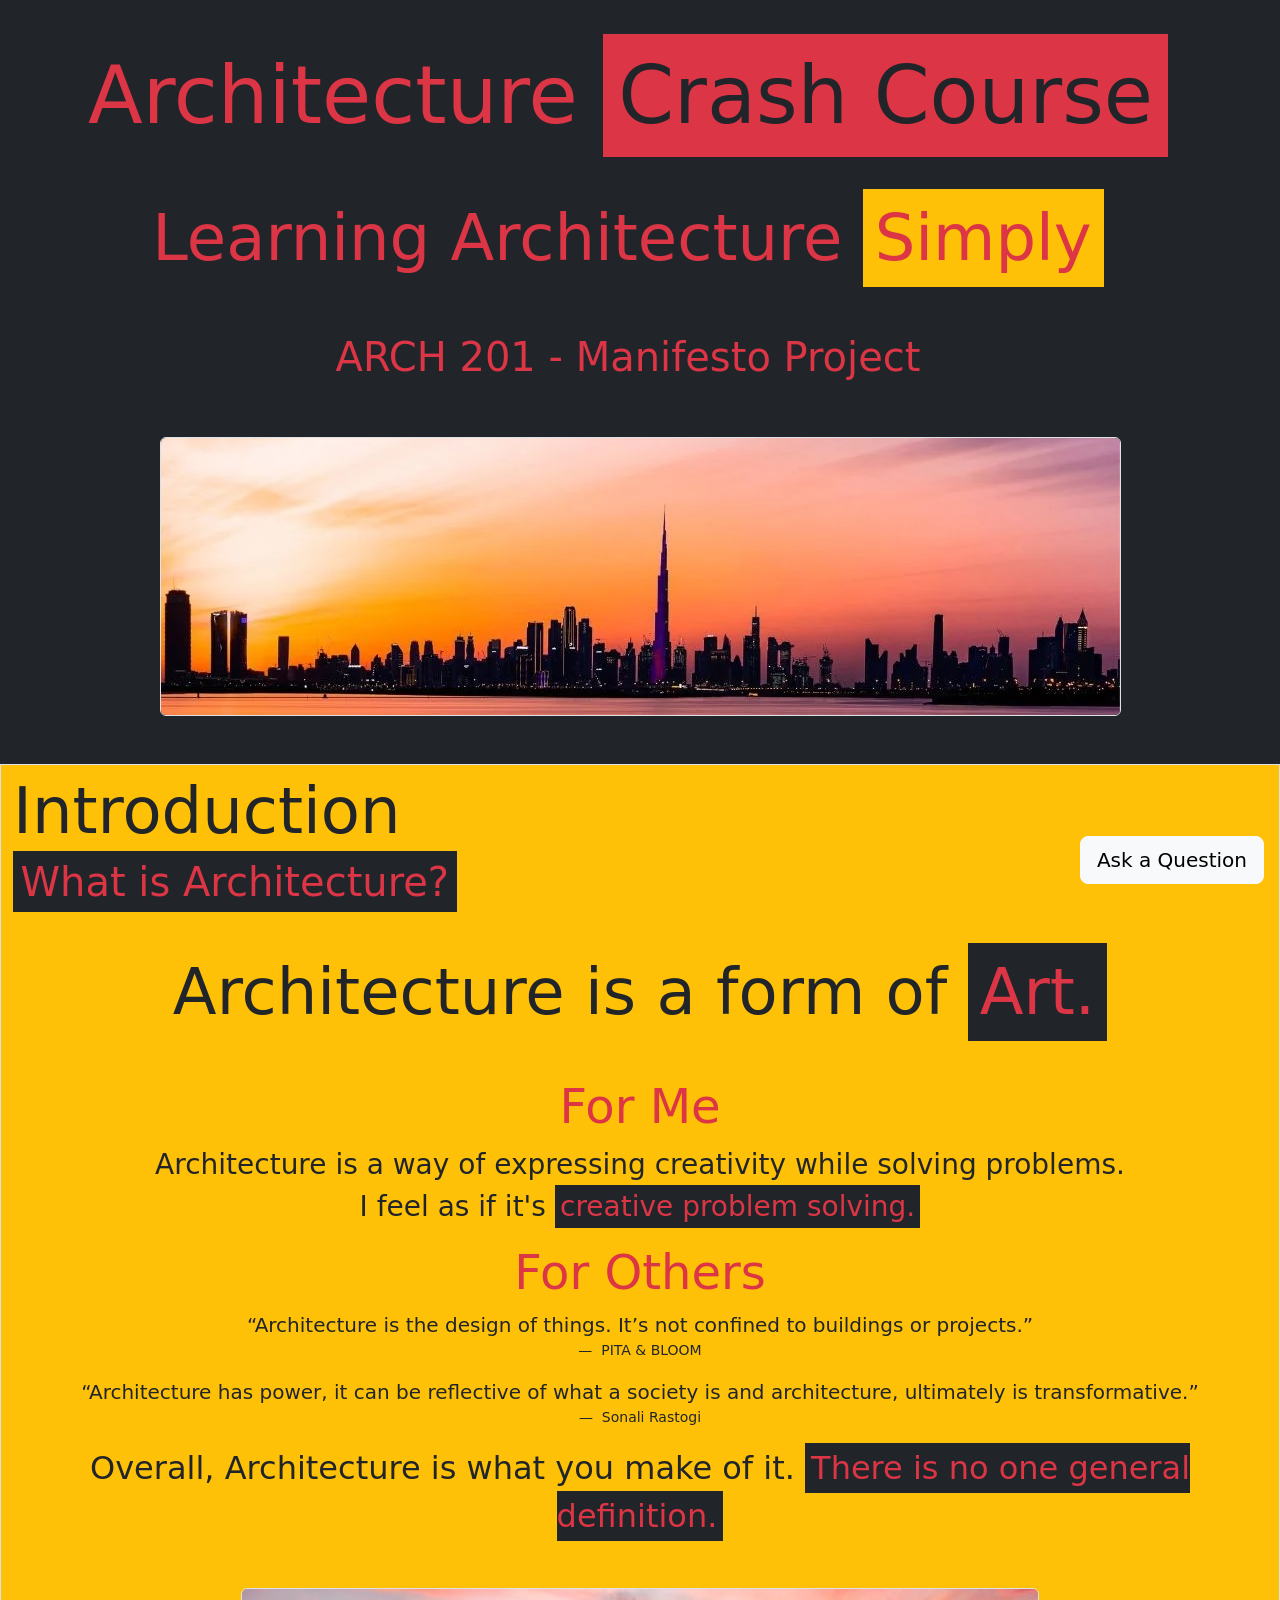
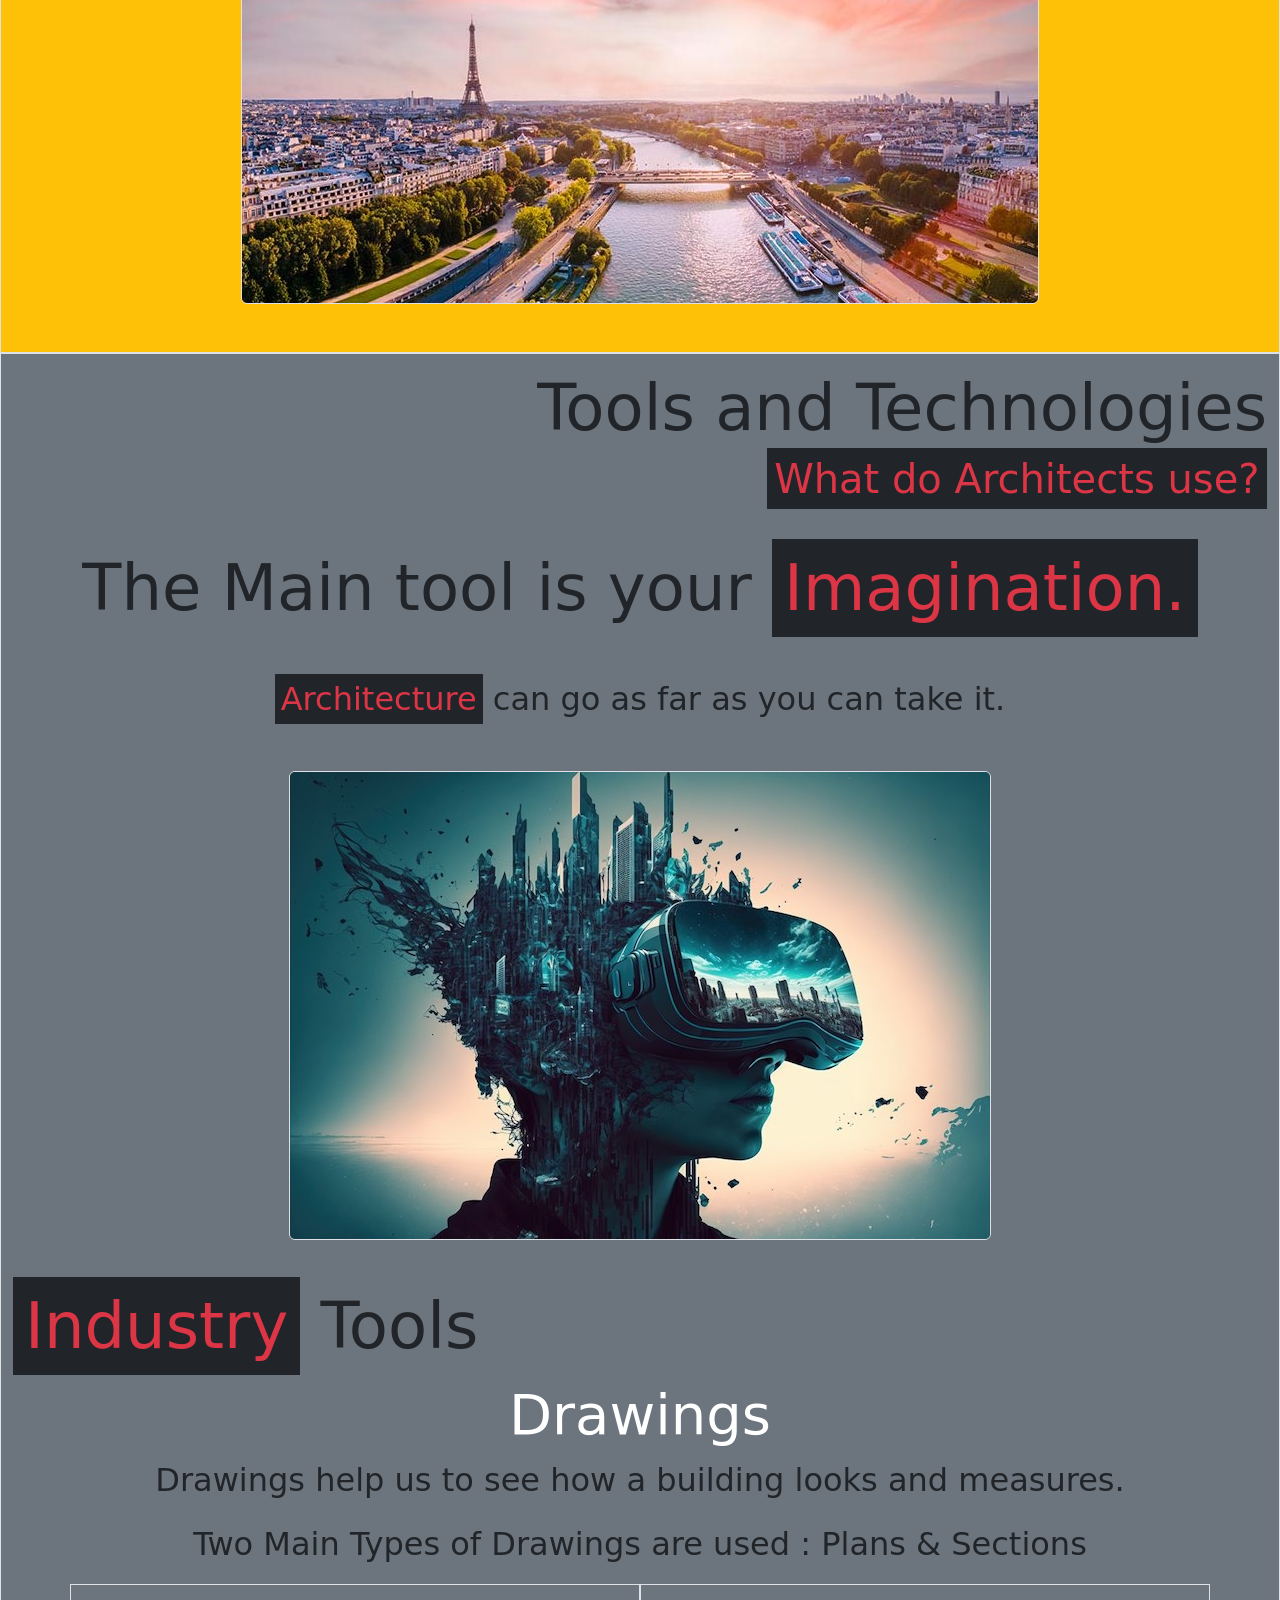
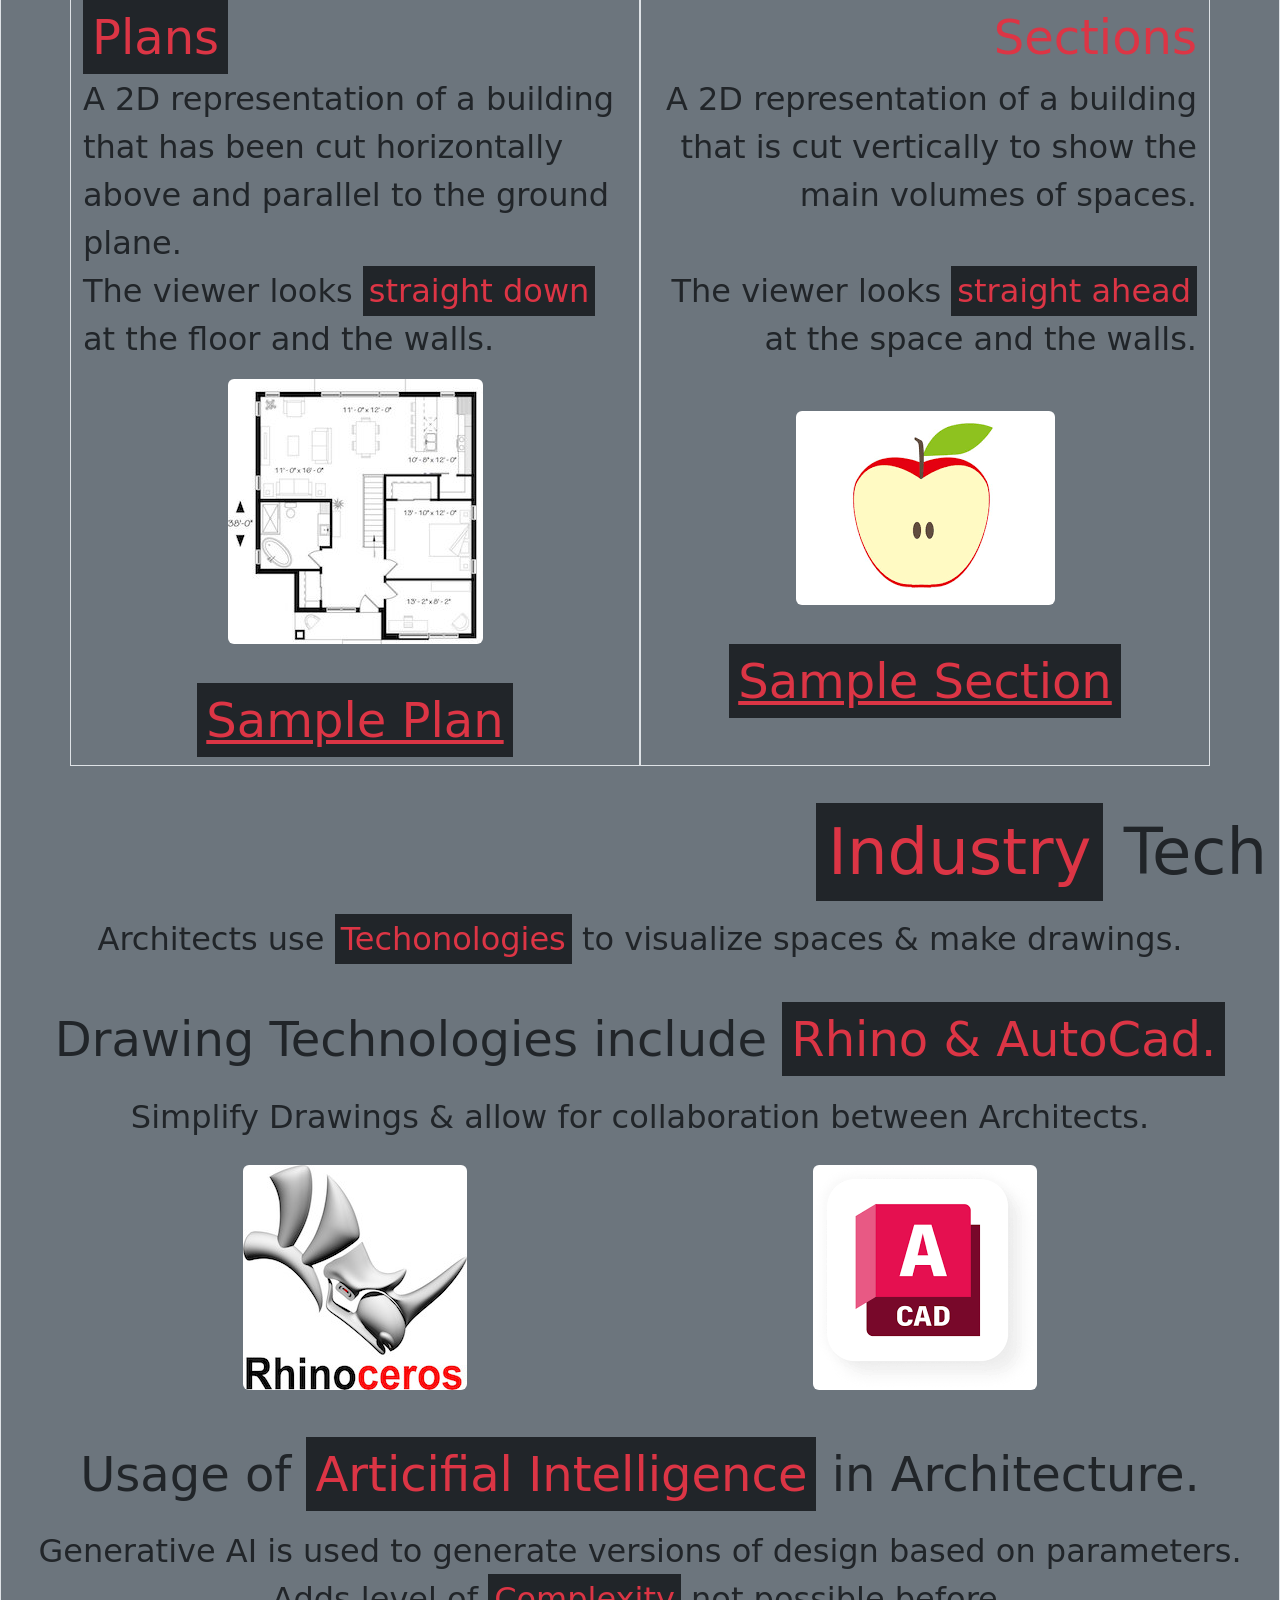
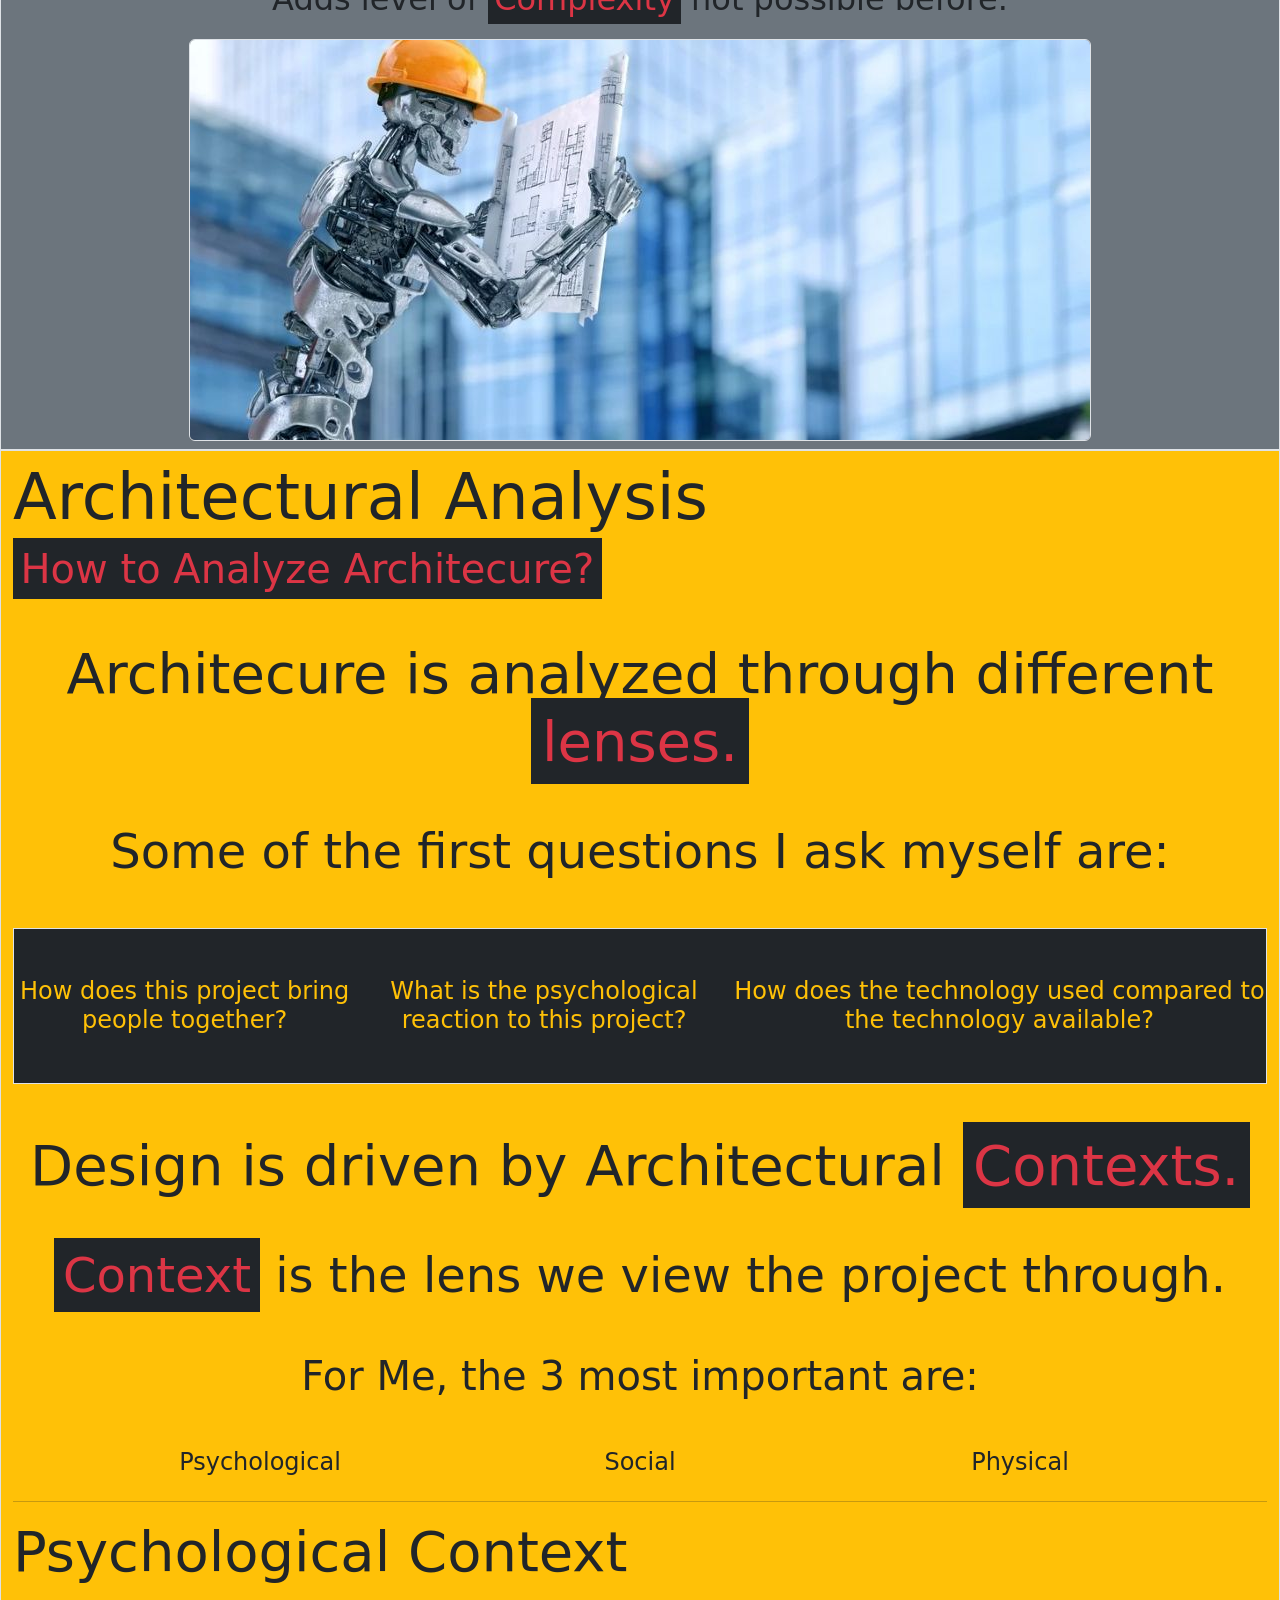
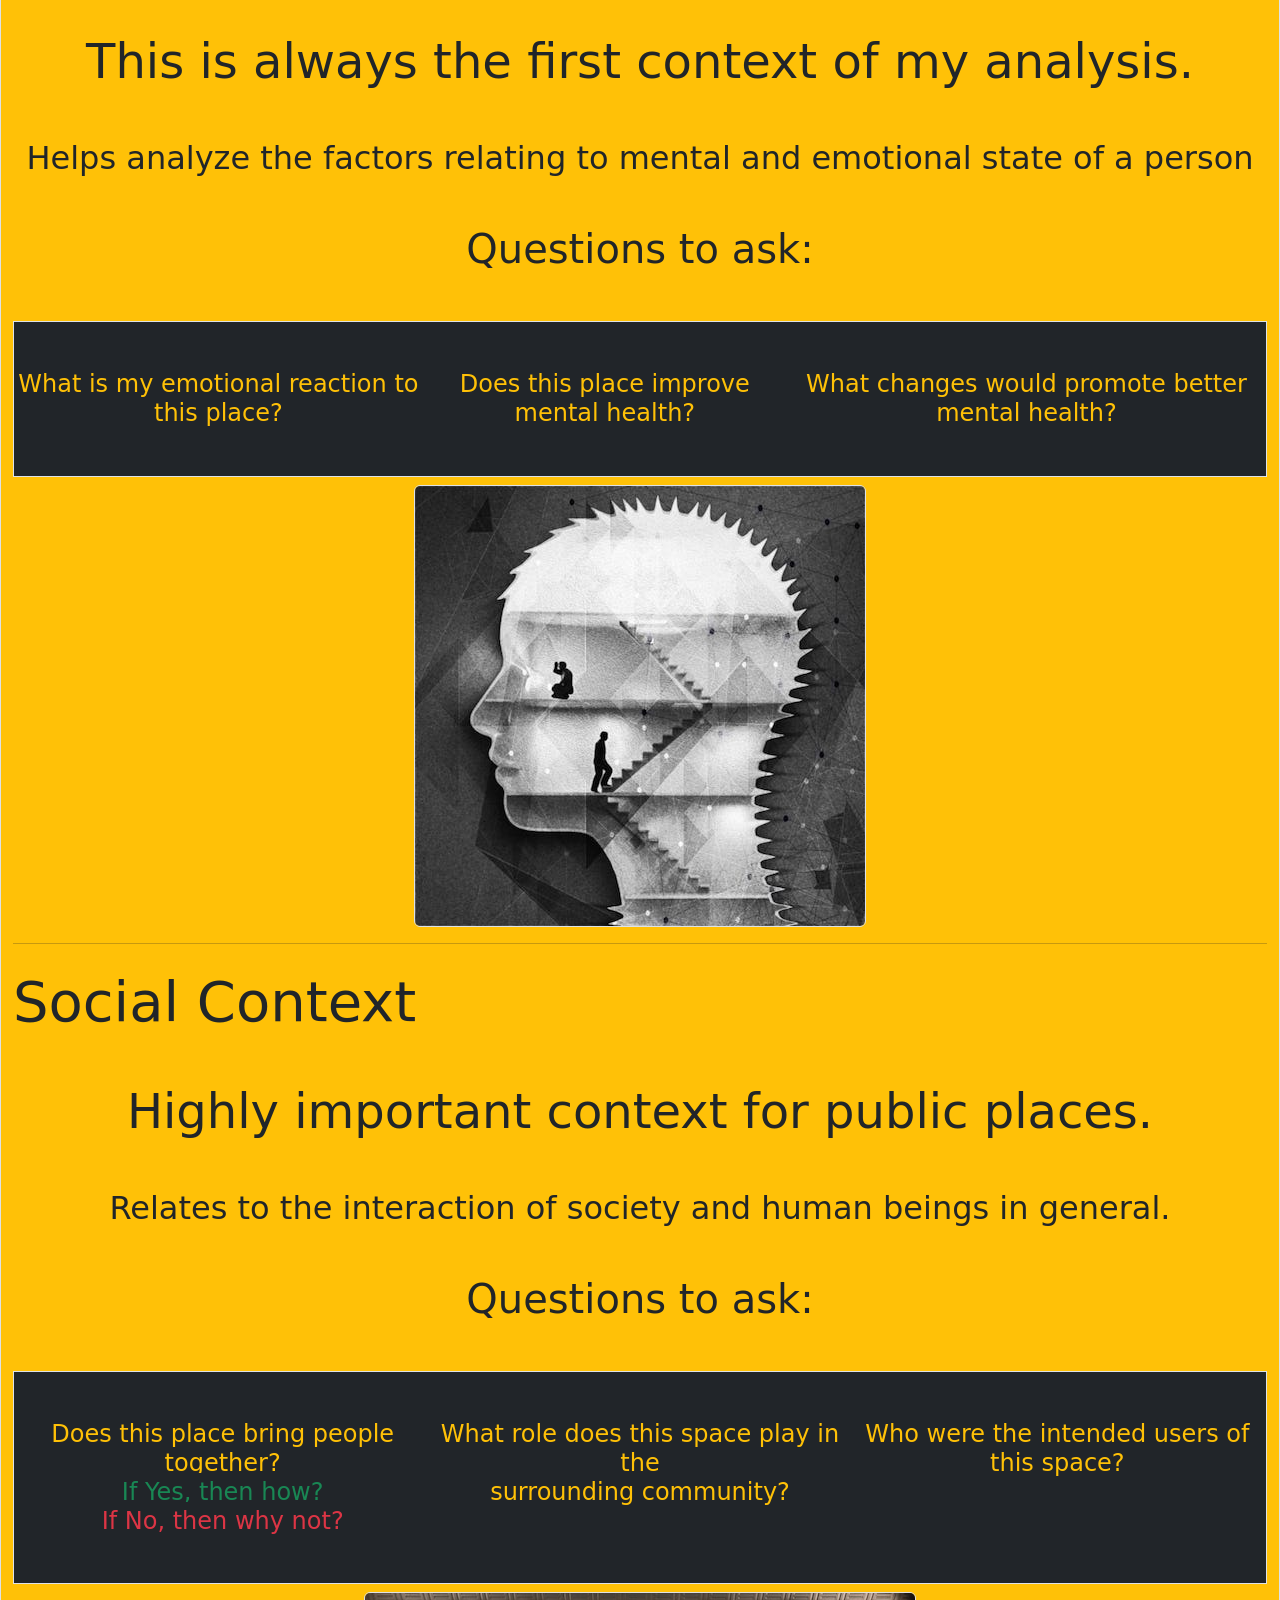
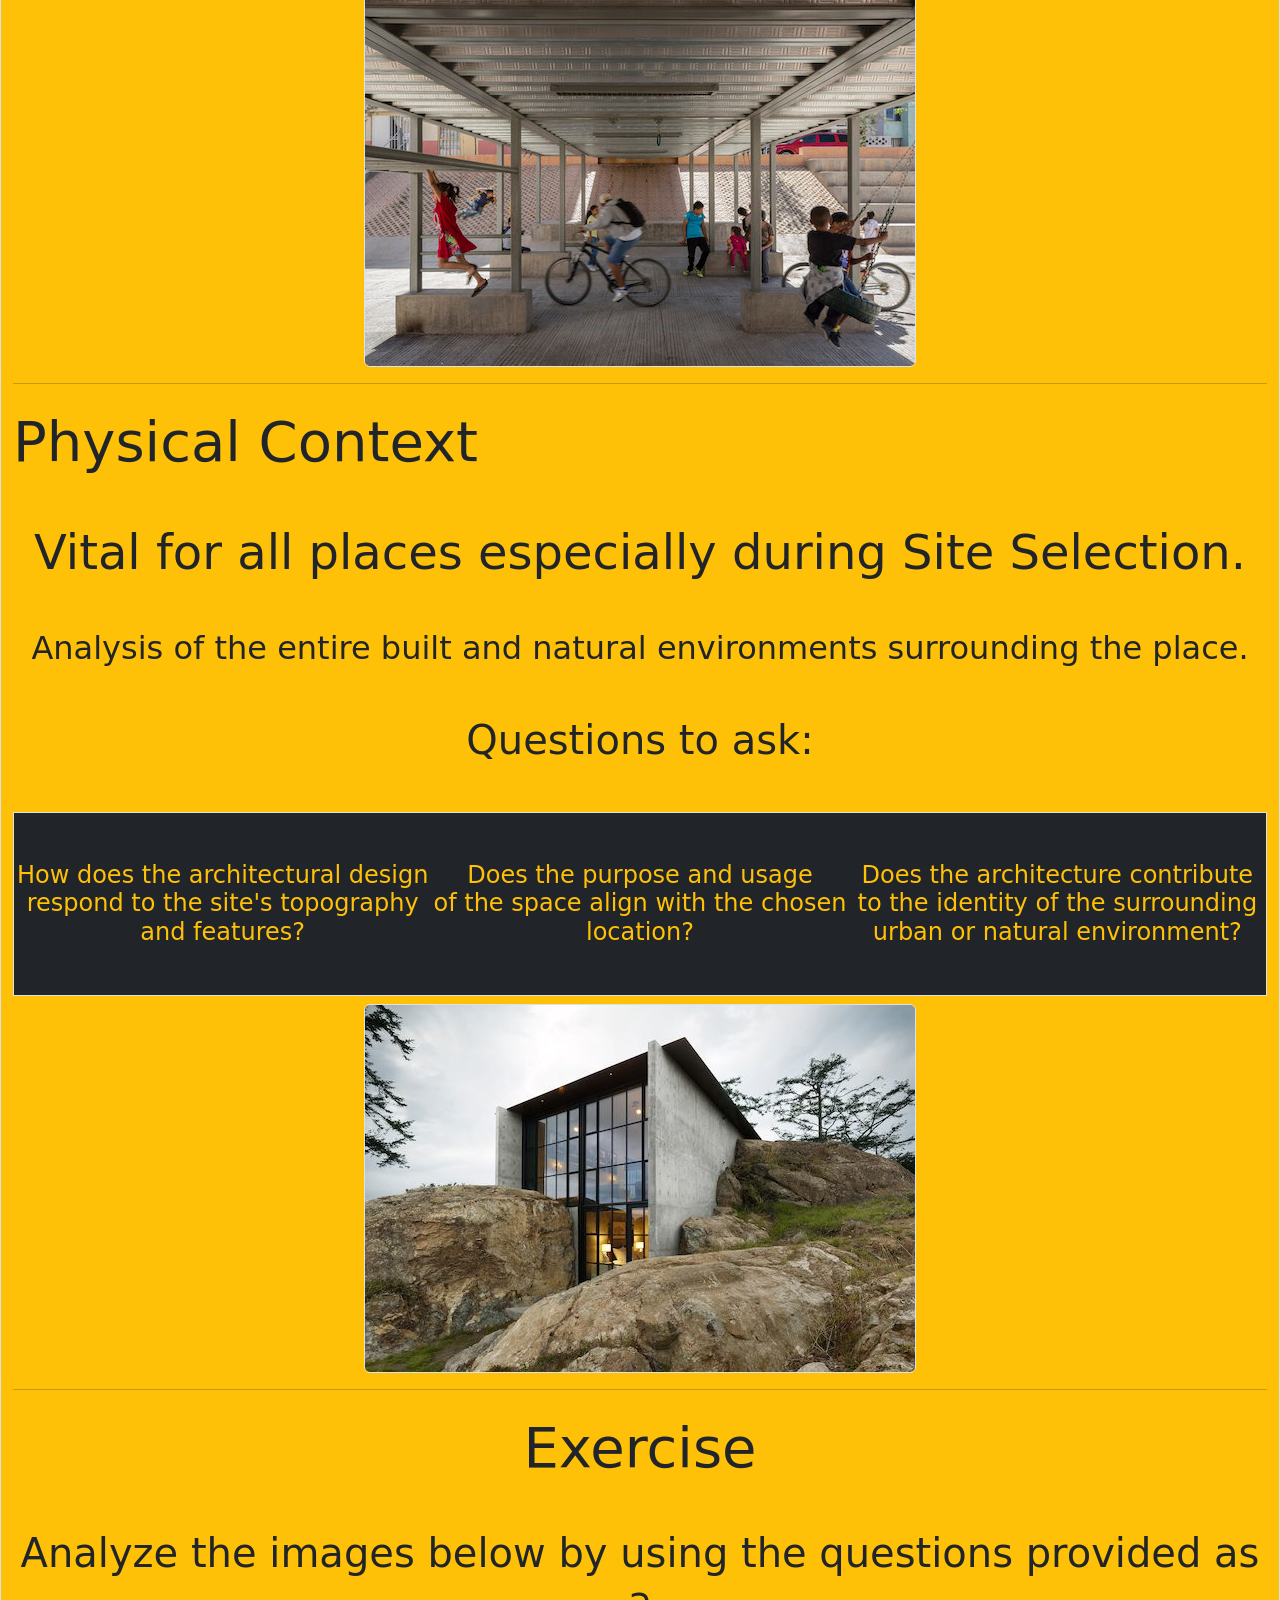
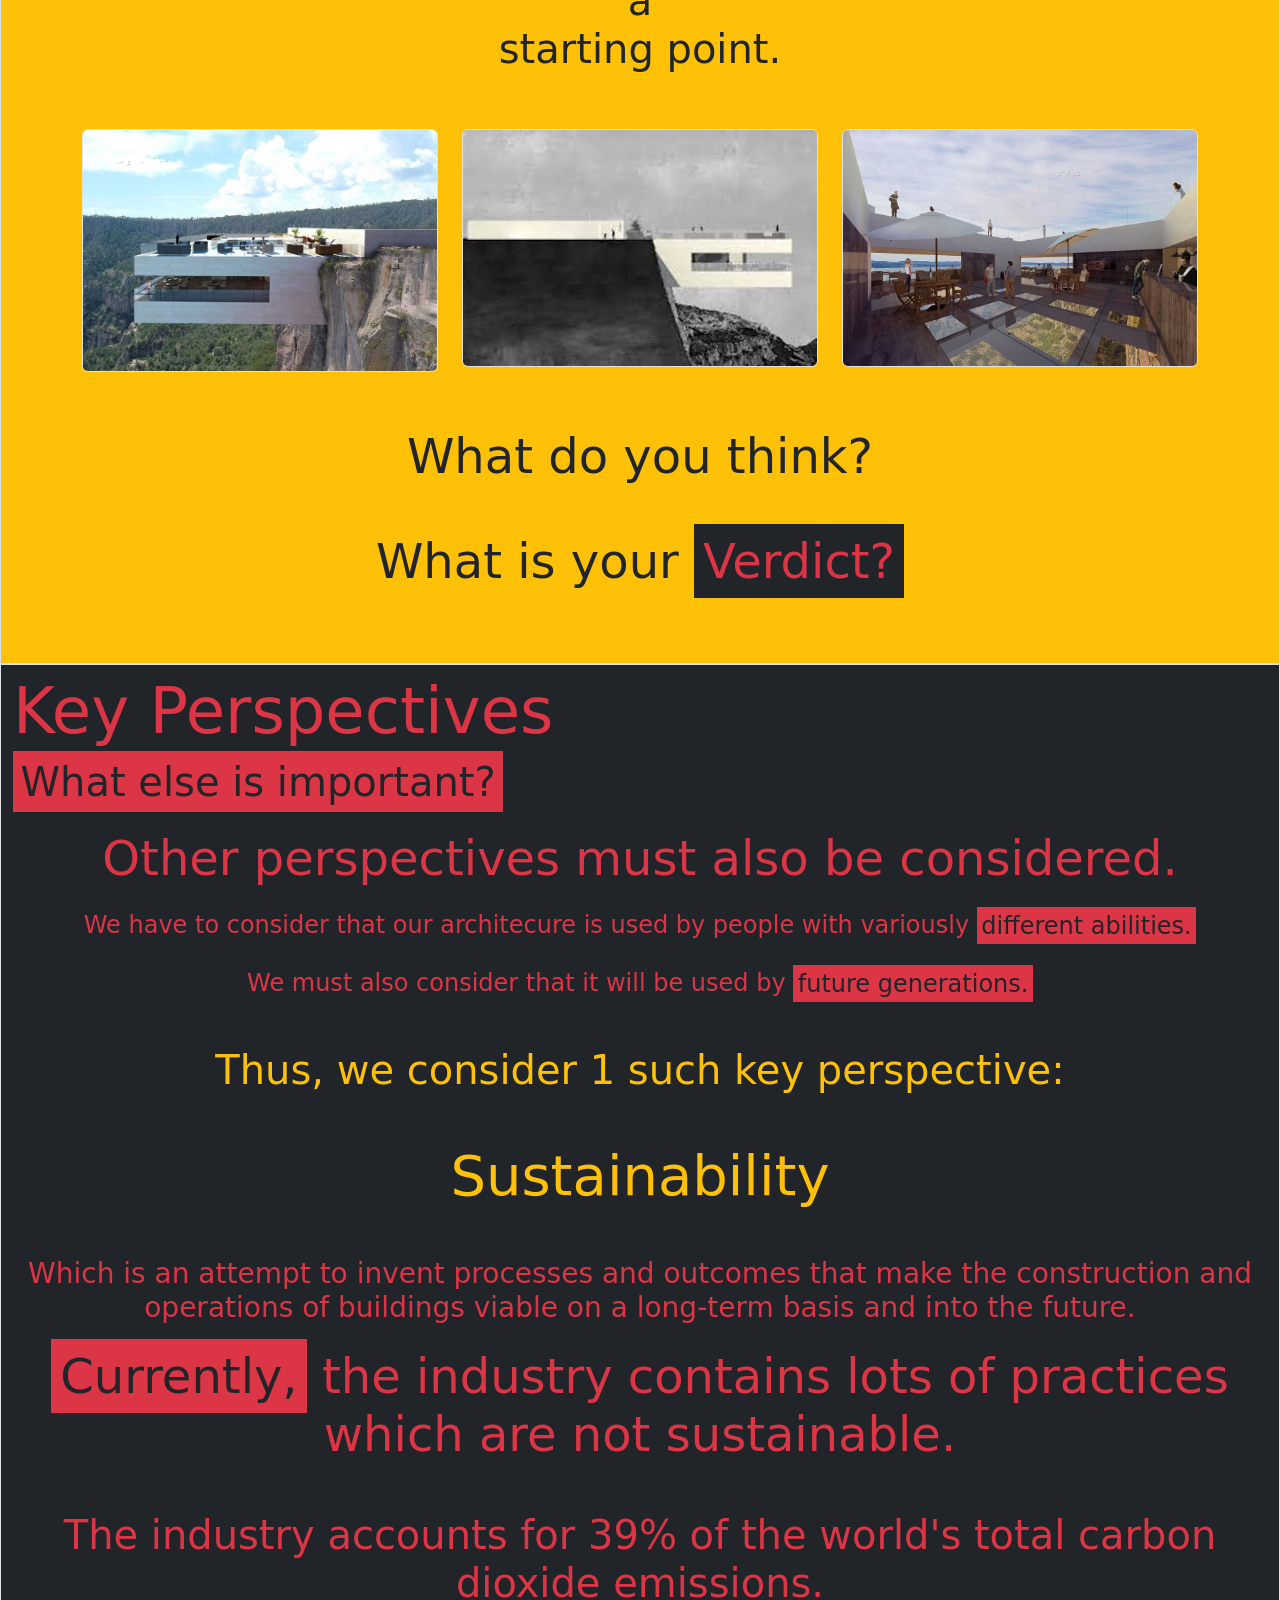
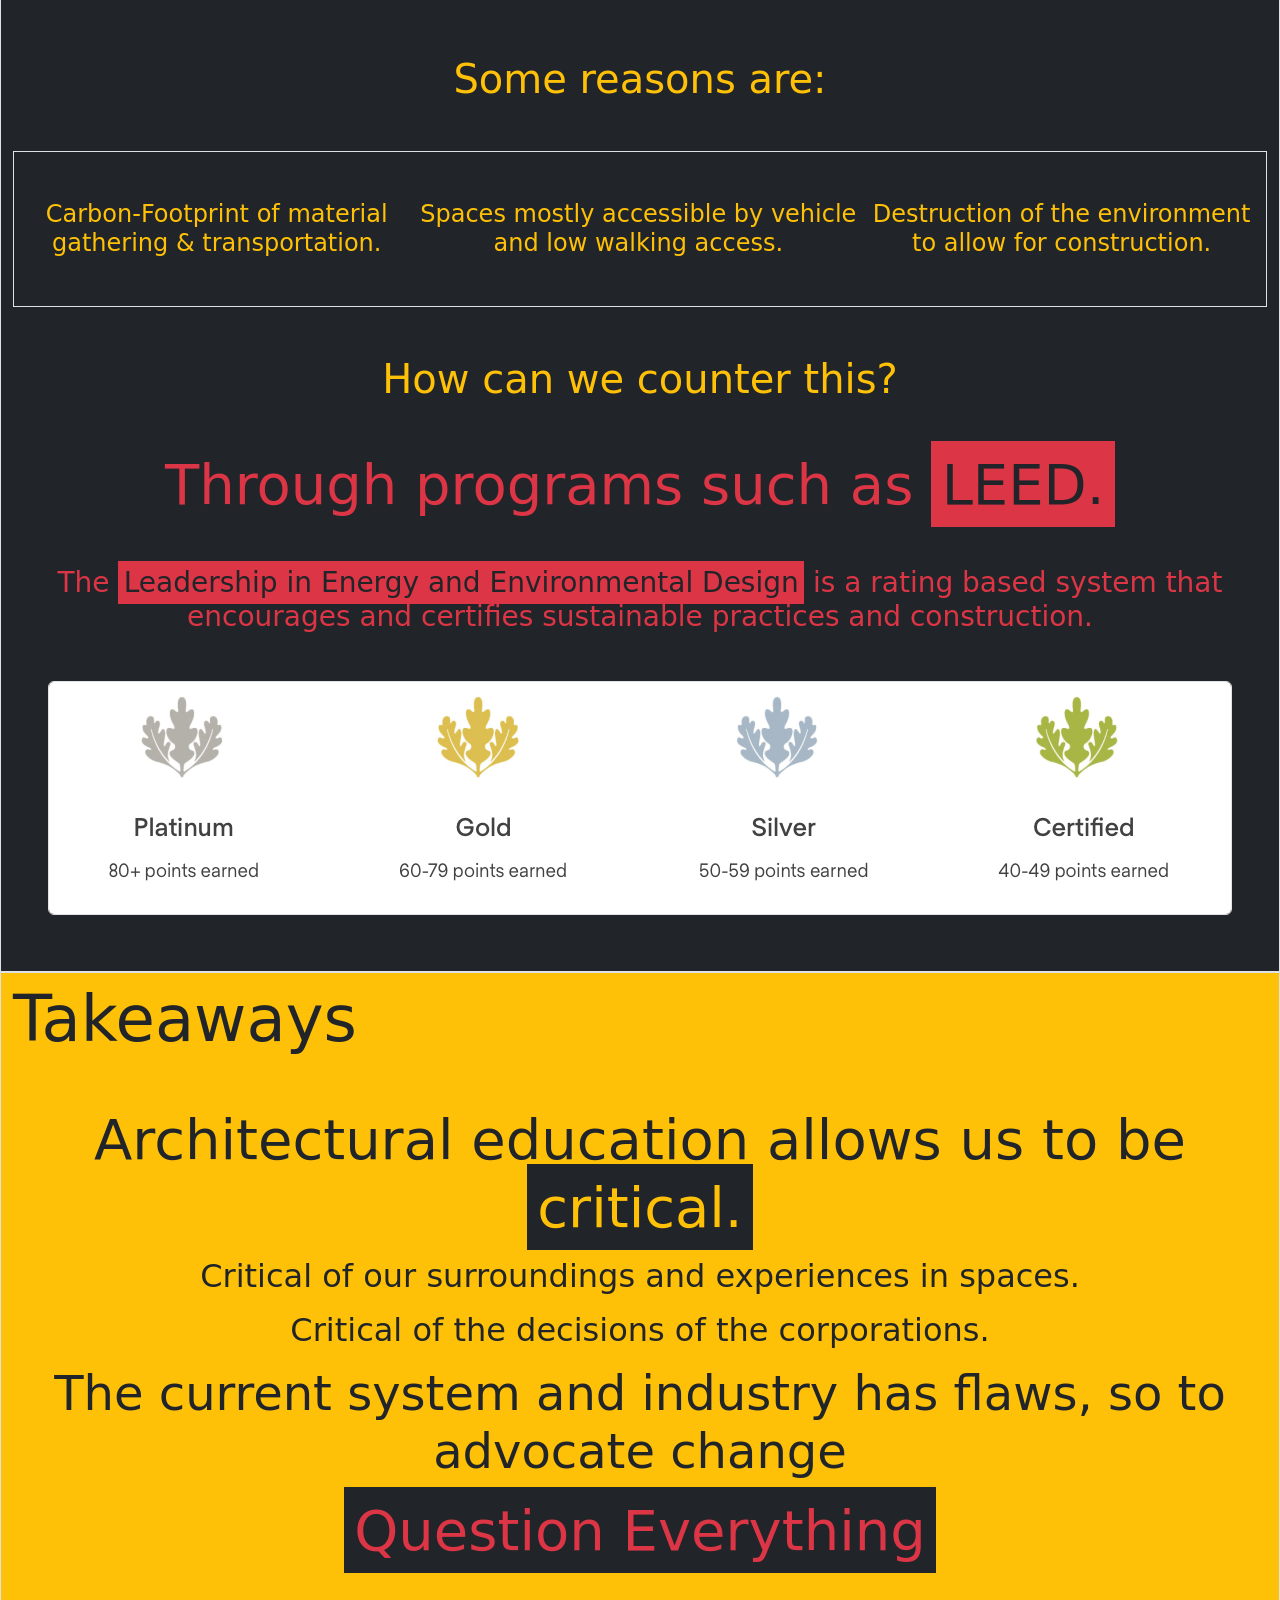
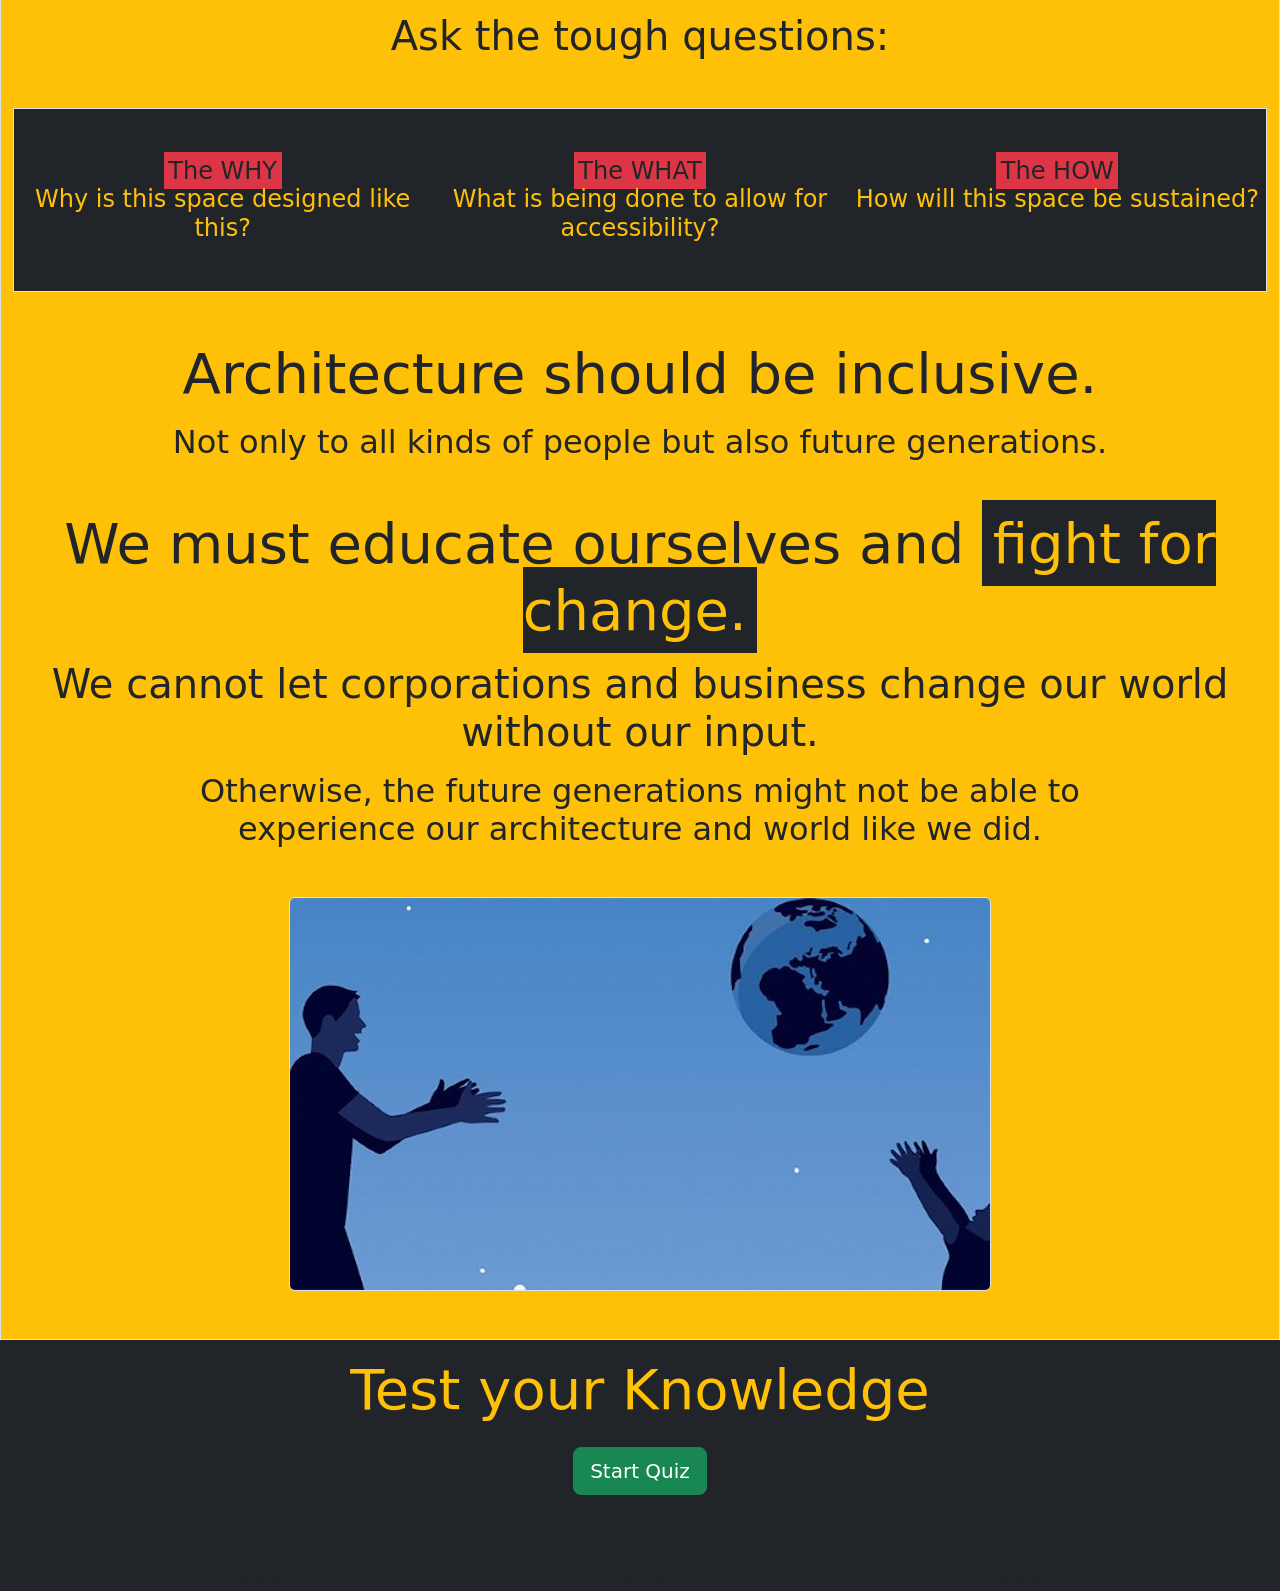
==== index.html @ 41d687d9 "initial commit" ====
<html>
    <head>
        <meta charset="utf-8">
        <link rel="stylesheet" href="style.css">
        <link rel="stylesheet" href="https://cdnjs.cloudflare.com/ajax/libs/font-awesome/4.7.0/css/font-awesome.min.css">
        <link href="https://cdn.jsdelivr.net/npm/bootstrap@5.3.3/dist/css/bootstrap.min.css" rel="stylesheet" integrity="sha384-QWTKZyjpPEjISv5WaRU9OFeRpok6YctnYmDr5pNlyT2bRjXh0JMhjY6hW+ALEwIH" crossorigin="anonymous">
        <meta name="viewport" content="width=device-width, initial-scale=1">
        <title>Home</title>
    </head>
    <body class = "parent bg-dark">
        <button type="button" class="btn btn-light bottom-0 end-0 position-fixed btn-lg me-3 mb-3" data-bs-toggle="modal" data-bs-target="#exampleModal">Ask a Question</button>

            <!-- Modal -->
            <div class="modal fade mt-5" id="exampleModal" tabindex="-1" role="dialog" aria-labelledby="exampleModalLabel" aria-hidden="true">
                <div class="modal-dialog" role="document">
                <div class="modal-content">
                    <div class="modal-header">
                    <h5 class="modal-title" id="exampleModalLabel">Ask A Question</h5>
                    </div>
                    <div class="modal-body"> 
                        <script async src="https://cse.google.com/cse.js?cx=e13498cc30cc74de1">
                        </script>
                        <div class="gcse-search" linkTarget="_blank" enableAutoComplete="true"></div>
                    </div>

                    <div class="modal-footer">
                    <button type="button" class="btn btn-secondary" data-bs-dismiss="modal">Close</button>
                    </div>
                </div>
                </div>
            </div>

            <div class="container-fluid mb-5 row">
                <h1 class="display-1 text-center mt-5 text-danger">Architecture  <mark class="bg-danger text-dark">Crash Course</mark> </h1>
                <h1 class="display-3 text-center mt-5 text-danger">Learning Architecture <mark class="text-danger bg-warning">Simply</mark></h1>
                <h1 class="text-center mt-5 text-danger">ARCH 201 - Manifesto Project</h1>    
            </div>
            <img src="/images/b2.jpg" class="border img-fluid mt-5 mb-5 rounded mx-auto d-block">

            <div class="container-fluid bg-warning border">
                <h1 class="display-3 text-left mt-2 text-dark">Introduction</h1>
                <h1 class="display-6 text-left mt-2 text-white"> <mark class="bg-dark text-danger">What is Architecture?</mark> </h1>
                <h1 class="display-3 text-center mt-5 mb-5 text-dark">Architecture is a form of <mark class="bg-dark text-danger">Art.</mark></h1>
                <h2 class="text-center text-danger display-5">For Me</h2>
                <p class="lead text-center fs-3">Architecture is a way of expressing creativity while solving problems. 
                    <br> I feel as if it's <mark class="bg-dark text-danger">creative problem solving.</mark> </p>
                <h2 class="text-center text-danger display-5">For Others</h2>

                <figure class="text-center">
                    <blockquote class="blockquote">
                      <p>“Architecture is the design of things. It’s not confined to buildings or projects.”</p>
                    </blockquote>
                    <figcaption class="blockquote-footer text-dark">
                        PITA & BLOOM
                    </figcaption>
                </figure>

                <figure class="text-center">
                    <blockquote class="blockquote">
                      <p>“Architecture has power, it can be
                        reflective of what a society is and
                        architecture, ultimately is transformative.”</p>
                    </blockquote>
                    <figcaption class="blockquote-footer text-dark">
                        Sonali Rastogi
                    </figcaption>
                </figure>
                <p class="lead text-center fs-2">Overall, Architecture is what you make of it. <mark class="bg-dark text-danger">There is no one general definition. </mark> </p>
                <img src="/images/b4.jpeg" class="border img-fluid mt-5 mb-5 rounded mx-auto d-block">
            </div>

            <div class="container-fluid bg-secondary border">
                <h1 class="display-3 text-end mt-3 text-dark">Tools and Technologies</h1>
                <h1 class="display-6 text-end mt-2 text-white"> <mark class="bg-dark text-danger">What do Architects use?</mark> </h1>
                <h1 class="display-3 text-center mt-5 mb-5 text-dark">The Main tool is your <mark class="bg-dark text-danger">Imagination.</mark></h1>
                <p class="lead text-center fs-2"> <mark class="bg-dark text-danger">Architecture</mark> can go as far as you can take it. </p>
                <img src="/images/b5.jpeg" class="border img-fluid mt-5 mb-5 rounded mx-auto d-block">

                <h1 class="display-3 text-left mt-2 text-dark"><mark class="bg-dark text-danger">Industry</mark> Tools</h1>
                <h1 class="display-4 text-center mt-3 text-white">Drawings</h1>
                <p class="lead text-center fs-2">Drawings help us to see how a building looks and measures.</p>
                <p class="lead text-center fs-2">Two Main Types of Drawings are used : Plans & Sections</p>
                <div class="container">
                    <div class="row">
                      <div class="col border">
                        <h1 class="display-5 text-left mt-4 text-warning"><mark class="bg-dark text-danger" >Plans</mark></h1>
                        <p class="lead text-left fs-2">A 2D representation of a building that has been cut horizontally
                            above and parallel to the ground plane.
                            <br>
                            The viewer looks
                            <mark class="bg-dark text-danger"> straight down</mark>
                            at the floor and the walls.
                             </p>
                             <img src="/images/a2.jpeg" class="img-fluid mt-3 mb-5 rounded mx-auto d-block">

                             <p class="lead text-center fs-2">  
                                <a href="/images/plan.png" class="link-danger display-5 text-center"> <mark class="bg-dark text-danger">Sample Plan</mark> </a>                     
                            </p>
                    </div>
                      <div class="col border">
                        <h1 class="display-5 text-end mt-4 text-danger">Sections</h1>
                        
                    <p class="lead text-end fs-2">A 2D representation of a building that is cut
                        vertically to show the main volumes of spaces.
                        <br>
                        <br>
                        The viewer looks
                        <mark class="bg-dark text-danger">straight ahead</mark>
                        at the space and the walls.
                        
                    </p>
                    <img src="/images/a1.png" class="img-fluid mt-5 mb-5 rounded mx-auto d-block">
                    <p class="lead text-center fs-2 mt-5">  
                        <a href="/images/section.png" class="link-danger display-5 text-center"> <mark class="bg-dark text-danger">Sample Section</mark> </a>                     
                    </p>
                      </div>
                    </div>
                  </div>
    
                  <h1 class="display-3 text-end mt-5 text-dark"><mark class="bg-dark text-danger">Industry</mark> Tech</h1>
                  <p class="lead text-center mt-4 fs-2">Architects use <mark class="bg-dark text-danger">Techonologies</mark> to visualize spaces & make drawings.</p>

                  <h1 class="display-5 text-center mt-5 text-dark"> Drawing Technologies include <mark class="bg-dark text-danger">Rhino & AutoCad.</mark></h1>
                  <p class="lead text-center mt-4 fs-2">Simplify Drawings & allow for collaboration between Architects.</p>

                  <div class="container text-center">
                    <div class="row">
                      <div class="col">
                        <a href="https://www.rhino3d.com"> <img src="/images/r1.jpeg" class="img-fluid mt-2 mb-2 rounded mx-auto d-block">                        </a>

                      </div>
                      <div class="col">
                        <a href="https://web.autocad.com/login"> <img src="/images/r2.png" class="img-fluid mt-2 mb-2 rounded mx-auto d-block">                        </a>
                    </div>
                    </div>
                  </div>

                  <h1 class="display-5 text-center mt-5 text-dark"> Usage of <mark class="bg-dark text-danger">Articifial Intelligence</mark> in Architecture.</h1>
                  <p class="lead text-center mt-4 fs-2">Generative AI is used to generate versions of design based on parameters. 
                    <br> Adds level of <mark class="bg-dark text-danger">Complexity</mark> not possible before.</p>
                    <img src="/images/ai1.jpeg" class="border img-fluid mt-2 mb-2 rounded mx-auto d-block">
            </div>

            <div class="container-fluid bg-warning border">
                <h1 class="display-3 text-left mt-2 text-dark">Architectural Analysis</h1>
                <h1 class="display-6 text-left mt-2 text-white"> <mark class="bg-dark text-danger">How to Analyze Architecure?</mark> </h1>
                <h1 class="display-4 text-center mt-5 mb-5 text-dark">Architecure is analyzed through different <mark class="bg-dark text-danger">lenses.</mark></h1>
                <h1 class="display-5 text-center mt-5 mb-5 text-dark">Some of the first questions I ask myself are: </h1>
                <div class="d-flex justify-content-center bg-dark border">
                    <h4 class="text-center mt-5 mb-5 text-warning">How does this project bring people together? </h4>
                    <h4 class="text-center mt-5 mb-5 text-warning">What is the psychological reaction to this project? </h4>
                    <h4 class="text-center mt-5 mb-5 text-warning">How does the technology used compared to the technology available? </h4>
                </div>
                <h1 class="display-4 text-center mt-5 mb-5 text-dark">Design is driven by Architectural <mark class="bg-dark text-danger">Contexts.</mark></h1>
                <h1 class="display-5 text-center mt-5 mb-5 text-dark"><mark class="bg-dark text-danger">Context</mark> is the lens we view the project through.</h1>
                <h1 class="display-6 text-center mt-5 mb-5 text-dark">For Me, the 3 most important are:</h1>

                <div class="container text-center">
                    <div class="row">
                      <div class="col">
                        <h4 class="text-center text-warning text-dark">Psychological</h4>
                      </div>
                      <div class="col">
                        <h4 class="text-center text-warning text-dark">Social</h4>
                      </div>
                      <div class="col">
                        <h4 class="text-center text-warning text-dark">Physical</h4>
                      </div>
                    </div>
                </div>

                <hr class="h-10">

                <h1 class="display-4 text-left mt-3 text-dark">Psychological Context</h1>
                <h1 class="display-5 text-center mt-5 mb-5 text-dark">This is always the first context of my analysis.</h1>
                <h2 class="text-center mt-5 mb-5 text-dark">Helps analyze the factors relating to mental and emotional state of a person </h2>
                
                <h4 class="display-6 text-center mt-5 mb-5 text-dark">Questions to ask: </h4>
                <div class="d-flex justify-content-center bg-dark border">
                    <h4 class="text-center mt-5 mb-5 text-warning">What is my emotional reaction to this place?</h4>
                    <h4 class="text-center mt-5 mb-5 text-warning">Does this place improve mental health? </h4>
                    <h4 class="text-center mt-5 mb-5 text-warning">What changes would promote better mental health?</h4>
                </div>
                <img src="/images/p1.jpeg" class="border img-fluid mt-2 mb-2 rounded mx-auto d-block">

                <hr class="h-10">

                <h1 class="display-4 text-start mt-4 text-dark">Social Context</h1>
                <h1 class="display-5 text-center mt-5 mb-5 text-dark">Highly important context for public places.</h1>
                <h2 class="text-center mt-5 mb-5 text-dark">Relates to the interaction of society and human beings in general. </h2>
                
                <h4 class="display-6 text-center mt-5 mb-5 text-dark">Questions to ask: </h4>
                <div class="d-flex justify-content-center bg-dark border">
                    <h4 class="text-center mt-5 mb-5 col text-warning">Does this place bring people together? <br> <mark class="text-success bg-dark">If Yes, then how?</mark>
                        <br> <mark class="text-danger bg-dark">If No, then why not?</mark>
                    </h4>
                    <h4 class="text-center mt-5 mb-5 col text-warning">What role does this space play in the <br> surrounding community?</h4>
                    <h4 class="text-center mt-5 mb-5 col text-warning">Who were the intended users of this space?
                    </h4>
                </div>
                <img src="/images/s1.jpeg" class="border img-fluid mt-2 mb-2 rounded mx-auto d-block">

                <hr class="h-10">

                <h1 class="display-4 text-start mt-4 text-dark">Physical Context</h1>
                <h1 class="display-5 text-center mt-5 mb-5 text-dark">Vital for all places especially during Site Selection.</h1>
                <h2 class="text-center mt-5 mb-5 text-dark">Analysis of the entire built and natural environments surrounding the place. </h2>
                
                <h4 class="display-6 text-center mt-5 mb-5 text-dark">Questions to ask: </h4>
                <div class="d-flex justify-content-center bg-dark border">
                    <h4 class="text-center mt-5 mb-5 col text-warning">How does the architectural design respond to the site's topography and features?
                    </h4>
                    <h4 class="text-center mt-5 mb-5 col text-warning">Does the purpose and usage  <br> of the space align with the chosen location?</h4>
                    <h4 class="text-center mt-5 mb-5 col text-warning">Does the architecture contribute to the identity of the surrounding urban or natural environment?
                    </h4>
                </div>
                <img src="/images/p2.jpeg" class="border img-fluid mt-2 mb-2 rounded mx-auto d-block">

                <hr class="h-10">
                <h1 class="display-4 text-center mt-4 text-dark">Exercise</h1>
                <h1 class="display-6 text-center mt-5 mb-5 text-dark">Analyze the images below by using the questions provided as a <br> starting point. </h1>
                <div class="container text-center">
                    <div class="row">
                      <div class="col">
                        <a href="/images/ex1.jpeg"> <img src="/images/ex1.jpeg" class="border img-fluid mt-2 mb-2 rounded mx-auto d-block"></a>
                    </div>
                      <div class="col">
                        <a href="/images/ex2.jpeg"> <img src="/images/ex2.jpeg" class="border img-fluid mt-2 mb-2 rounded mx-auto d-block"></a>
                      </div>
                      <div class="col">
                        <a href="/images/ex3.jpeg"> <img src="/images/ex3.jpeg" class="border img-fluid mt-2 mb-2 rounded mx-auto d-block"></a>
                      </div>
                    </div>
                  </div>
                  <h1 class="display-5 text-center mt-5 mb-5 text-dark">What do you think?</h1>
                <h1 class="display-5 text-center mt-5 mb-5 text-dark">What is your <mark class="bg-dark text-danger">Verdict?</mark></h1>
                <div>  <br></div>
            </div>            
            <div class="container-fluid bg-dark border">
                <h1 class="display-3 text-left mt-2 text-danger">Key Perspectives</h1>
                <h1 class="display-6 text-left mt-2 text-white"> <mark class="bg-danger text-dark">What else is important?</mark> </h1>

                <h1 class="display-5 text-center mt-4 text-danger">Other perspectives must also be considered.</h1>
                <h4 class="mt-4 text-danger text-center">We have to consider that our architecure is used by people with variously <mark class="bg-danger text-dark mt-5">different abilities.</mark><br> <br> We must also consider that it will be used by <mark class="bg-danger text-dark mt-5">future generations.</mark></h4>

                <h1 class="display-6 text-center mt-5 mb-5 text-warning">Thus, we consider 1 such key perspective: </h1>
                <h1 class="display-4 text-center mt-5 mb-5 text-warning">Sustainability</h1>

                <h3 class="text-center mt-4 text-danger">Which is an attempt to invent processes and outcomes that make the construction and
                    operations of buildings viable on a long-term basis and into the
                    future.</h3>

                <h1 class="display-5 mt-4 text-start text-center text-danger"> <mark class="bg-danger text-dark">Currently,</mark> the industry contains 
                    lots of practices which are not sustainable.</h1>
            
                <h4 class="display-6 text-center mt-5 mb-5 text-danger">The industry accounts for 39% of the world's total carbon dioxide emissions.</h4>
                <h4 class="display-6 text-center mt-5 mb-5 text-warning">Some reasons are:</h4>

                <div class="d-flex justify-content-center bg-dark border">
                    <h4 class="text-center mt-5 mb-5 text-warning"> Carbon-Footprint of material gathering & transportation. </h4>
                    <h4 class="text-center mt-5 mb-5 text-warning"> Spaces mostly accessible by vehicle and low walking access.</h4>
                    <h4 class="text-center mt-5 mb-5 text-warning">Destruction of the environment to allow for construction.</h4>
                </div>

                <h4 class="display-6 text-center mt-5 mb-5 text-warning">How can we counter this?</h4>
                <h4 class="display-4 text-center mt-5 mb-5 text-danger">Through programs such as <mark class="bg-danger text-dark">LEED.</mark></h4>
                <h3 class="text-center mt-5 mb-5 text-danger">The <mark class="bg-danger text-dark">Leadership in Energy and
                    Environmental Design</mark> is a rating based system that encourages and certifies sustainable practices and construction.</h3>

                    <a href="https://www.cagbc.org/our-work/certification/leed/"> <img src="/images/l1.png" class="border img-fluid mt-2 mb-2 rounded mx-auto d-block"></a>
                  <br>
                  <br>
            </div>

            <div class="container-fluid bg-warning border ">
                <h1 class="display-3 text-left mt-2 text-dark">Takeaways</h1>

                <h1 class="display-4 text-center mt-5 mb-3 text-dark">Architectural education allows us to be <mark class="bg-dark text-warning">critical.</mark></h1>
                <h2 class="text-center mt-3 mb-3 text-dark">Critical of our surroundings and experiences in spaces.</h2>
                <h2 class="text-center mt-3 mb-3 text-dark">Critical of the decisions of the corporations.</h2>

                <h1 class="display-5 text-center mt-3 mb-3 text-dark">The current system and industry has flaws, so to advocate change </h1>
                <h1 class="display-4 text-center mt-3 mb-3 text-dark"> <mark class="bg-dark text-danger">Question Everything</mark></h1>

                <h4 class="display-6 text-center mt-5 mb-5 text-dark">Ask the tough questions: </h4>
                <div class="d-flex justify-content-center bg-dark border">
                    <h4 class="text-center mt-5 mb-5 text-warning col"> <mark class="bg-danger">The WHY</mark> <br> Why is this space designed like this?</h4>
                    <h4 class="text-center mt-5 mb-5 text-warning col"> <mark class="bg-danger">The WHAT</mark> <br> What is being done to allow for accessibility? </h4>
                    <h4 class="text-center mt-5 mb-5 text-warning col"> <mark class="bg-danger">The HOW</mark> <br> How will this space be sustained?</h4>
                </div>

                <h1 class="display-4 text-center mt-5 mb-3 text-dark"> Architecture should be inclusive.</h1>
                <h2 class="text-center mt-3 mb-3 text-dark">Not only to all kinds of people but also future generations.</h2>

                <h1 class="display-4 text-center mt-5 mb-3 text-dark"> We must educate ourselves and <mark class="bg-dark text-warning">fight for change.</mark> </h1>
                <h1 class="display-6 text-center mt-3 mb-3 text-dark"> We cannot let corporations and business change our world without our input. </h1>
                <h2 class="text-center mt-3 mb-5 text-dark">Otherwise, the future generations might not be able to <br> experience our architecture and world like we did.</h2>

                <img src="/images/f2.jpeg" class="border img-fluid mt-2 mb-5 rounded mx-auto d-block">
              </div>


              <div class="container-fluid bg-dark text-center">
                <h1 class="display-4 text-left mt-3 text-warning"> Test your Knowledge</h1>
                <button type="button" class="btn btn-success btn-lg mt-3" data-bs-toggle="modal" data-bs-target="#exampleModal1">Start Quiz</button>
                <br>
                <br>
                <br>
                <br>
                            <!-- Modal -->
                  <div class="modal fade mt-5" id="exampleModal1" tabindex="-1" role="dialog" aria-labelledby="exampleModalLabel" aria-hidden="true">
                    <div class="modal-dialog" role="document">
                    <div class="modal-content">
                        <div class="modal-header">
                        <h5 class="modal-title" id="exampleModalLabel">Knowledge Quiz</h5>
                        </div>
                        <div class="modal-body"> 
                            <div class="d-flex justify-content-center mt-5">
                              <div class="bg-dark text-warning border fluid">
                                  <div id="q1">
                                      <p class="lead mt-2 text-center ms-5 me-5" id="q1">Question 1. <br> What is emphasized as essential in architectural education?</p>
                                      <div class="form-check ms-5">
                                          <input class="form-check-input" onclick="radioPressed('q1_r1')" type="radio" name="q1" id="q1_r1" value="r1">
                                          <label class="form-check-label" for="q1_r1">
                                              Memorization of historical styles
                                          </label>
                                      </div>
                                      <div class="form-check ms-5">
                                          <input class="form-check-input" onclick="radioPressed('q1_r2')" type="radio" name="q1" id="q1_r2" value="r2">
                                          <label class="form-check-label" for="q1_r2">
                                              Critical thinking and analysis
                                          </label>
                                      </div>
                                      <div class="form-check ms-5">
                                          <input class="form-check-input" onclick="radioPressed('q1_r3')" type="radio" name="q1" id="q1_r3" value="r3">
                                          <label class="form-check-label" for="q1_r3">
                                              Mastery of drafting software
                                          </label>
                                      </div>
                                      <div class="form-check ms-5 mb-5">
                                          <input class="form-check-input" onclick="radioPressed('q1_r4')" type="radio" name="q1" id="q1_r4" value="r4">
                                          <label class="form-check-label" for="q1_r4">
                                              Focus on engineering principles
                                          </label>
                                      </div>
                                  </div>
                                  <div class="d-none" id="q2">
                                    <p class="lead mt-2 text-center ms-5 me-5" id="q2">Question 2. <br> What are the two main types of drawings used in architecture?</p>
                                    <div class="form-check ms-5">
                                        <input class="form-check-input" onclick="radioPressed('q2_r1')" type="radio" name="q2" id="q2_r1" value="r1">
                                        <label class="form-check-label" for="q2_r1">
                                            Plans & Elevations
                                        </label>
                                    </div>
                                    <div class="form-check ms-5">
                                        <input class="form-check-input" onclick="radioPressed('q2_r2')" type="radio" name="q2" id="q2_r2" value="r2">
                                        <label class="form-check-label" for="q2_r2">
                                            Plans & Sections
                                        </label>
                                    </div>
                                    <div class="form-check ms-5">
                                        <input class="form-check-input" onclick="radioPressed('q2_r3')" type="radio" name="q2" id="q2_r3" value="r3">
                                        <label class="form-check-label" for="q2_r3">
                                            Plans & Sketches
                                        </label>
                                    </div>
                                    <div class="form-check ms-5 mb-5">
                                        <input class="form-check-input" onclick="radioPressed('q2_r4')" type="radio" name="q2" id="q2_r4" value="r4">
                                        <label class="form-check-label" for="q2_r4">
                                            Plans & Schematics
                                        </label>
                                    </div>
                                </div>
                                <div id="q3" class="d-none">
                                  <p class="lead mt-2 text-center ms-5 me-5" id="q3">Question 3. <br> According to the "Introduction" section, what is architecture considered?</p>
                                  <div class="form-check ms-5">
                                      <input class="form-check-input" onclick="radioPressed('q3_r1')" type="radio" name="q3" id="q3_r1" value="r1">
                                      <label class="form-check-label" for="q3_r1">
                                          A form of engineering
                                      </label>
                                  </div>
                                  <div class="form-check ms-5">
                                      <input class="form-check-input" onclick="radioPressed('q3_r2')" type="radio" name="q3" id="q3_r2" value="r2">
                                      <label class="form-check-label" for="q3_r2">
                                          A form of social expression
                                      </label>
                                  </div>
                                  <div class="form-check ms-5">
                                      <input class="form-check-input" onclick="radioPressed('q3_r3')" type="radio" name="q3" id="q3_r3" value="r3">
                                      <label class="form-check-label" for="q3_r3">
                                          A form of art and creative problem-solving
                                      </label>
                                  </div>
                                  <div class="form-check ms-5 mb-5">
                                      <input class="form-check-input" onclick="radioPressed('q3_r4')" type="radio" name="q3" id="q3_r4" value="r4">
                                      <label class="form-check-label" for="q3_r4">
                                          A form of environmental study
                                      </label>
                                  </div>
                              </div>
                            
                                <div class="d-none" id="q4">
                                  <p class="lead mt-2 text-center ms-5 me-5" id="q4">Question 4. <br> What rating-based system encourages sustainable practices in construction?</p>
                                  <div class="form-check ms-5">
                                      <input class="form-check-input" onclick="radioPressed('q4_r1')" type="radio" name="q4" id="q4_r1" value="r1">
                                      <label class="form-check-label" for="q4_r1">
                                          LEED
                                      </label>
                                  </div>
                                  <div class="form-check ms-5">
                                      <input class="form-check-input" onclick="radioPressed('q4_r2')" type="radio" name="q4" id="q4_r2" value="r2">
                                      <label class="form-check-label" for="q4_r2">
                                          BREEAM
                                      </label>
                                  </div>
                                  <div class="form-check ms-5">
                                      <input class="form-check-input" onclick="radioPressed('q4_r3')" type="radio" name="q4" id="q4_r3" value="r3">
                                      <label class="form-check-label" for="q4_r3">
                                          Green Star
                                      </label>
                                  </div>
                                  <div class="form-check ms-5 mb-5">
                                      <input class="form-check-input" onclick="radioPressed('q4_r4')" type="radio" name="q4" id="q4_r4" value="r4">
                                      <label class="form-check-label" for="q4_r4">
                                          Energy Star
                                      </label>
                                  </div>
                              </div>
                              <div id="q5" class="d-none">
                                <p class="lead mt-2 text-center ms-5 me-5" id="q5">Question 5. <br> What is the primary focus of psychological context in architectural analysis?</p>
                                <div class="form-check ms-5">
                                    <input class="form-check-input" onclick="radioPressed('q5_r1')" type="radio" name="q5" id="q5_r1" value="r1">
                                    <label class="form-check-label" for="q5_r1">
                                        Interaction with the environment
                                    </label>
                                </div>
                                <div class="form-check ms-5">
                                    <input class="form-check-input" onclick="radioPressed('q5_r2')" type="radio" name="q5" id="q5_r2" value="r2">
                                    <label class="form-check-label" for="q5_r2">
                                        Emotional and mental aspects
                                    </label>
                                </div>
                                <div class="form-check ms-5">
                                    <input class="form-check-input" onclick="radioPressed('q5_r3')" type="radio" name="q5" id="q5_r3" value="r3">
                                    <label class="form-check-label" for="q5_r3">
                                        Cultural significance
                                    </label>
                                </div>
                                <div class="form-check ms-5 mb-5">
                                    <input class="form-check-input" onclick="radioPressed('q5_r4')" type="radio" name="q5" id="q5_r4" value="r4">
                                    <label class="form-check-label" for="q5_r4">
                                        Structural stability
                                    </label>
                                </div>
                            </div>
                        
                            <div id="q6" class="d-none">
                              <p class="lead mt-2 text-center ms-5 me-5" id="q6">Question 6. <br> What are the three main contexts mentioned for analyzing architecture?</p>
                              <div class="form-check ms-5">
                                  <input class="form-check-input" onclick="radioPressed('q6_r1')" type="radio" name="q6" id="q6_r1" value="r1">
                                  <label class="form-check-label" for="q6_r1">
                                      Aesthetic, Functional, Structural
                                  </label>
                              </div>
                              <div class="form-check ms-5">
                                  <input class="form-check-input" onclick="radioPressed('q6_r2')" type="radio" name="q6" id="q6_r2" value="r2">
                                  <label class="form-check-label" for="q6_r2">
                                      Psychological, Social, Physical
                                  </label>
                              </div>
                              <div class="form-check ms-5">
                                  <input class="form-check-input" onclick="radioPressed('q6_r3')" type="radio" name="q6" id="q6_r3" value="r3">
                                  <label class="form-check-label" for="q6_r3">
                                      Traditional, Modern, Postmodern
                                  </label>
                              </div>
                              <div class="form-check ms-5 mb-5">
                                  <input class="form-check-input" onclick="radioPressed('q6_r4')" type="radio" name="q6" id="q6_r4" value="r4">
                                  <label class="form-check-label" for="q6_r4">
                                      Environmental, Cultural, Economic
                                  </label>
                              </div>
                          </div>

                          <div id="q7" class="d-none">
                            <p class="lead mt-2 text-center ms-5 me-5" id="q7">Question 7. <br> What is the primary message conveyed regarding sustainability in architecture, as per the content?</p>
                            <div class="form-check ms-5">
                                <input class="form-check-input" onclick="radioPressed('q7_r1')" type="radio" name="q7" id="q7_r1" value="r1">
                                <label class="form-check-label" for="q7_r1">
                                    It is irrelevant in modern architectural practices.
                                </label>
                            </div>
                            <div class="form-check ms-5">
                                <input class="form-check-input" onclick="radioPressed('q7_r2')" type="radio" name="q7" id="q7_r2" value="r2">
                                <label class="form-check-label" for="q7_r2">
                                    It focuses solely on short-term gains.
                                </label>
                            </div>
                            <div class="form-check ms-5">
                                <input class="form-check-input" onclick="radioPressed('q7_r3')" type="radio" name="q7" id="q7_r3" value="r3">
                                <label class="form-check-label" for="q7_r3">
                                    It aims to ensure long-term viability and environmental responsibility.
                                </label>
                            </div>
                            <div class="form-check ms-5 mb-5">
                                <input class="form-check-input" onclick="radioPressed('q7_r4')" type="radio" name="q7" id="q7_r4" value="r4">
                                <label class="form-check-label" for="q7_r4">
                                    It emphasizes maximizing resource consumption.
                                </label>
                            </div>
                        </div>

                        <div id="q8" class="d-none">
                          <p class="lead mt-2 text-center ms-5 me-5" id="q8">Question 8. <br> What message does the course emphasize regarding architectural education?</p>
                          <div class="form-check ms-5">
                              <input class="form-check-input" onclick="radioPressed('q8_r1')" type="radio" name="q8" id="q8_r1" value="r1">
                              <label class="form-check-label" for="q8_r1">
                                  It should focus solely on traditional methods.
                              </label>
                          </div>
                          <div class="form-check ms-5">
                              <input class="form-check-input" onclick="radioPressed('q8_r2')" type="radio" name="q8" id="q8_r2" value="r2">
                              <label class="form-check-label" for="q8_r2">
                                  It encourages conformity rather than critical thinking.
                              </label>
                          </div>
                          <div class="form-check ms-5">
                              <input class="form-check-input" onclick="radioPressed('q8_r3')" type="radio" name="q8" id="q8_r3" value="r3">
                              <label class="form-check-label" for="q8_r3">
                                  It enables individuals to critically assess their surroundings and advocate for change.
                              </label>
                          </div>
                          <div class="form-check ms-5 mb-5">
                              <input class="form-check-input" onclick="radioPressed('q8_r4')" type="radio" name="q8" id="q8_r4" value="r4">
                              <label class="form-check-label" for="q8_r4">
                                  It limits students' creativity and innovation.
                              </label>
                          </div>
                      </div>
                      <div id="q9" class="d-none">
                        <p class="lead mt-2 text-center ms-5 me-5" id="q9">Question 9. <br> Which of the following statements is NOT correct?</p>
                        <div class="form-check ms-5">
                            <input class="form-check-input" onclick="radioPressed('q9_r1')" type="radio" name="q9" id="q9_r1" value="r1">
                            <label class="form-check-label" for="q9_r1">
                                Architecture should be inclusive.
                            </label>
                        </div>
                        <div class="form-check ms-5">
                            <input class="form-check-input" onclick="radioPressed('q9_r2')" type="radio" name="q9" id="q9_r2" value="r2">
                            <label class="form-check-label" for="q9_r2">
                                The industry is perfect and requires no change.
                            </label>
                        </div>
                        <div class="form-check ms-5">
                            <input class="form-check-input" onclick="radioPressed('q9_r3')" type="radio" name="q9" id="q9_r3" value="r3">
                            <label class="form-check-label" for="q9_r3">
                                Advocacy for change is necessary.
                            </label>
                        </div>
                        <div class="form-check ms-5 mb-5">
                            <input class="form-check-input" onclick="radioPressed('q9_r4')" type="radio" name="q9" id="q9_r4" value="r4">
                            <label class="form-check-label" for="q9_r4">
                                Questioning everything is essential for progress.
                            </label>
                        </div>
                    </div>

                    <div id="q10" class="d-none">
                      <p class="lead mt-2 text-center ms-5 me-5" id="q10">Question 10. <br> In the social context of architectural analysis, what role does the space play in the surrounding community, as mentioned in the content?</p>
                      <div class="form-check ms-5">
                          <input class="form-check-input" onclick="radioPressed('q10_r1')" type="radio" name="q10" id="q10_r1" value="r1">
                          <label class="form-check-label" for="q10_r1">
                              Encouraging isolation
                          </label>
                      </div>
                      <div class="form-check ms-5">
                          <input class="form-check-input" onclick="radioPressed('q10_r2')" type="radio" name="q10" id="q10_r2" value="r2">
                          <label class="form-check-label" for="q10_r2">
                              Fostering collaboration and interaction
                          </label>
                      </div>
                      <div class="form-check ms-5">
                          <input class="form-check-input" onclick="radioPressed('q10_r3')" type="radio" name="q10" id="q10_r3" value="r3">
                          <label class="form-check-label" for="q10_r3">
                              Providing exclusive access to certain groups
                          </label>
                      </div>
                      <div class="form-check ms-5 mb-5">
                          <input class="form-check-input" onclick="radioPressed('q10_r4')" type="radio" name="q10" id="q10_r4" value="r4">
                          <label class="form-check-label" for="q10_r4">
                              Limiting accessibility
                          </label>
                      </div>
                  </div>
                              <br>
                                
                              <h5 class="text-center text-success d-none" id="correct">Correct Answer</h5>
                              <h5 class="text-center text-danger d-none" id="incorrect">Incorrect Answer</h5>
                              <div class="text-center">
                                  <button type="button" class="btn btn-warning mb-3" onclick="prevQues()" disabled id="prev">Previous Question</button>
                                  <button type="button" class="btn btn-warning mb-3 ms-3" onclick="nextQues()" id="next">Next Question</button>        
                              </div>
                            </div>
                              </div>

                        </div>

                        <div class="modal-footer">
                        <button type="button" class="btn btn-secondary" data-bs-dismiss="modal">Close</button>
                        </div>
                    </div>
                    </div>
                </div>

                
              </div>

            <div class="container text-center">
                <div class="row">
                  <div class="col">
                    Column
                  </div>
                  <div class="col">
                    Column
                  </div>
                  <div class="col">
                    Column
                  </div>
                </div>
              </div>
            <script src="app.js"></script>
            <script src="https://cdn.jsdelivr.net/npm/bootstrap@5.3.3/dist/js/bootstrap.bundle.min.js" integrity="sha384-YvpcrYf0tY3lHB60NNkmXc5s9fDVZLESaAA55NDzOxhy9GkcIdslK1eN7N6jIeHz" crossorigin="anonymous"></script>
    </body>
---- style.css ----
.parent {
    background-color: beige;
}

.navbar-nav {
    display: inline-block;
  }
  
.navbar-nav>li {
    display: inline-block;
}
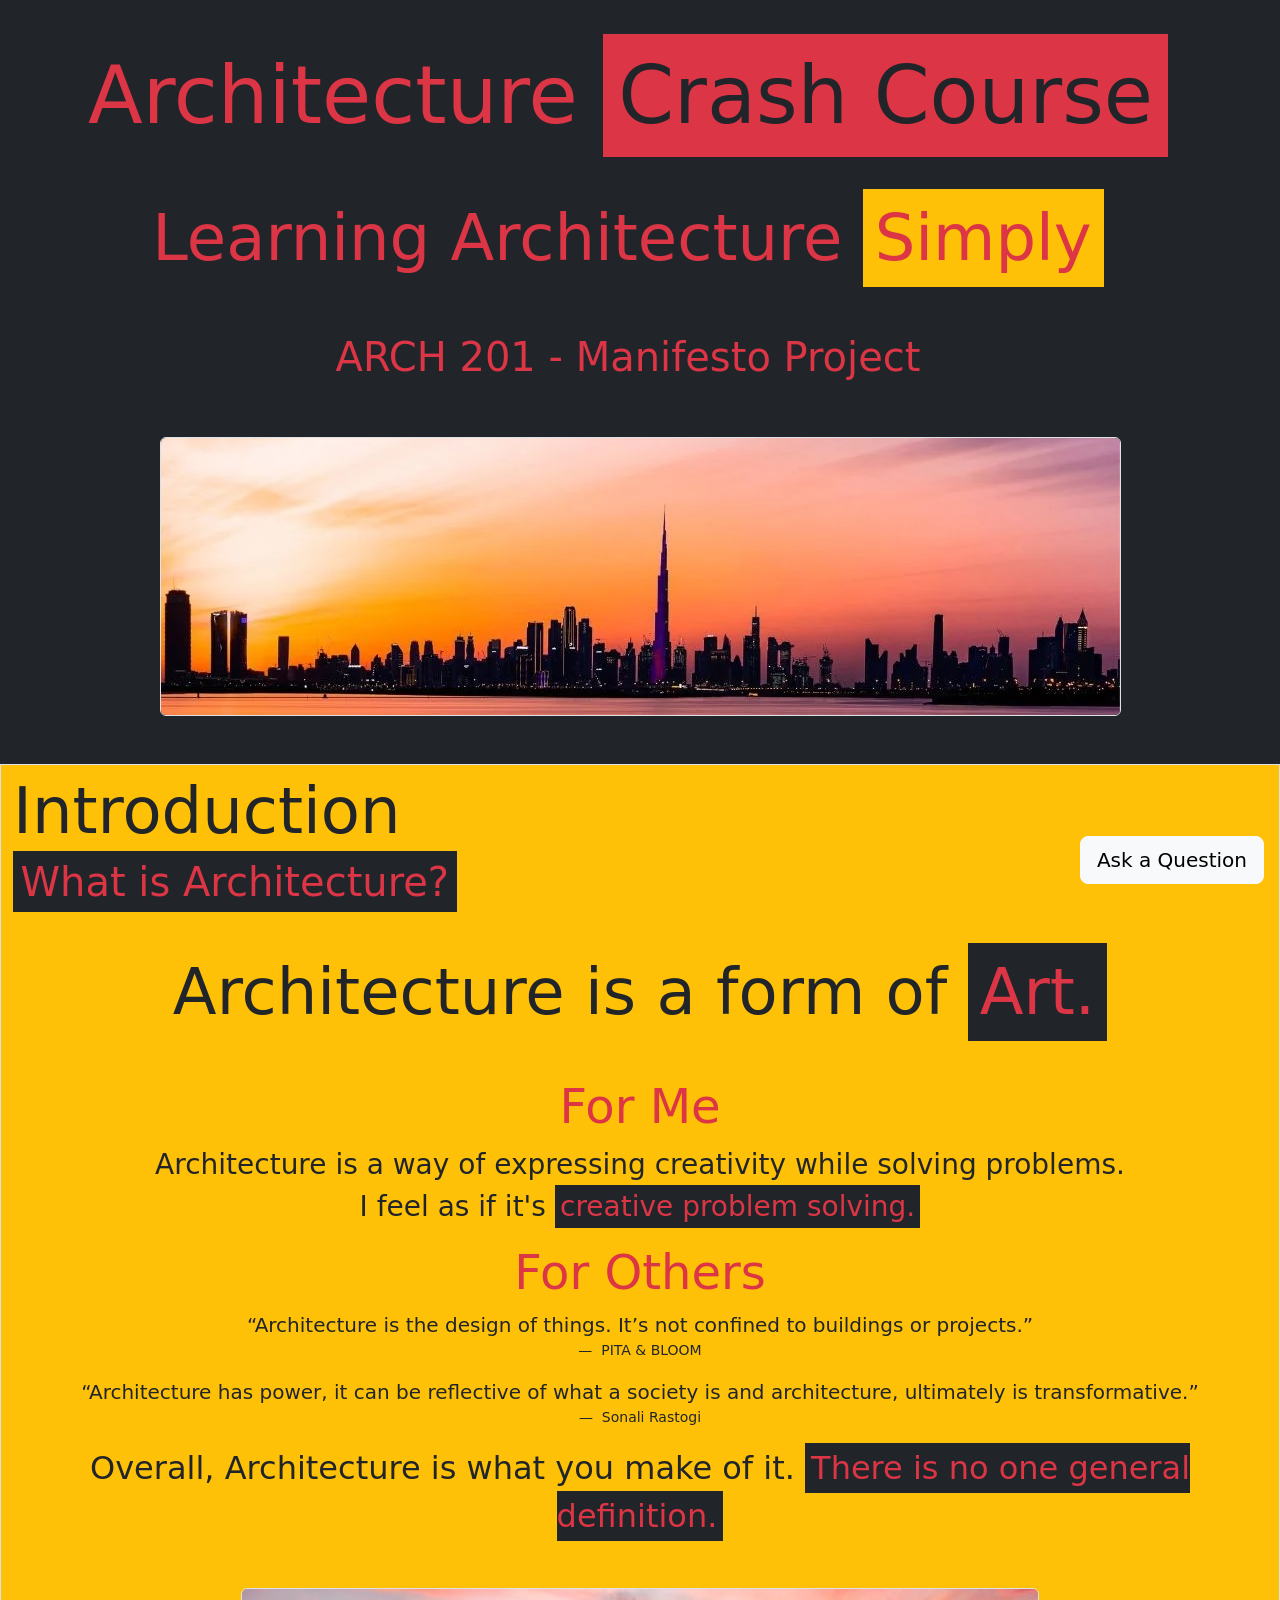
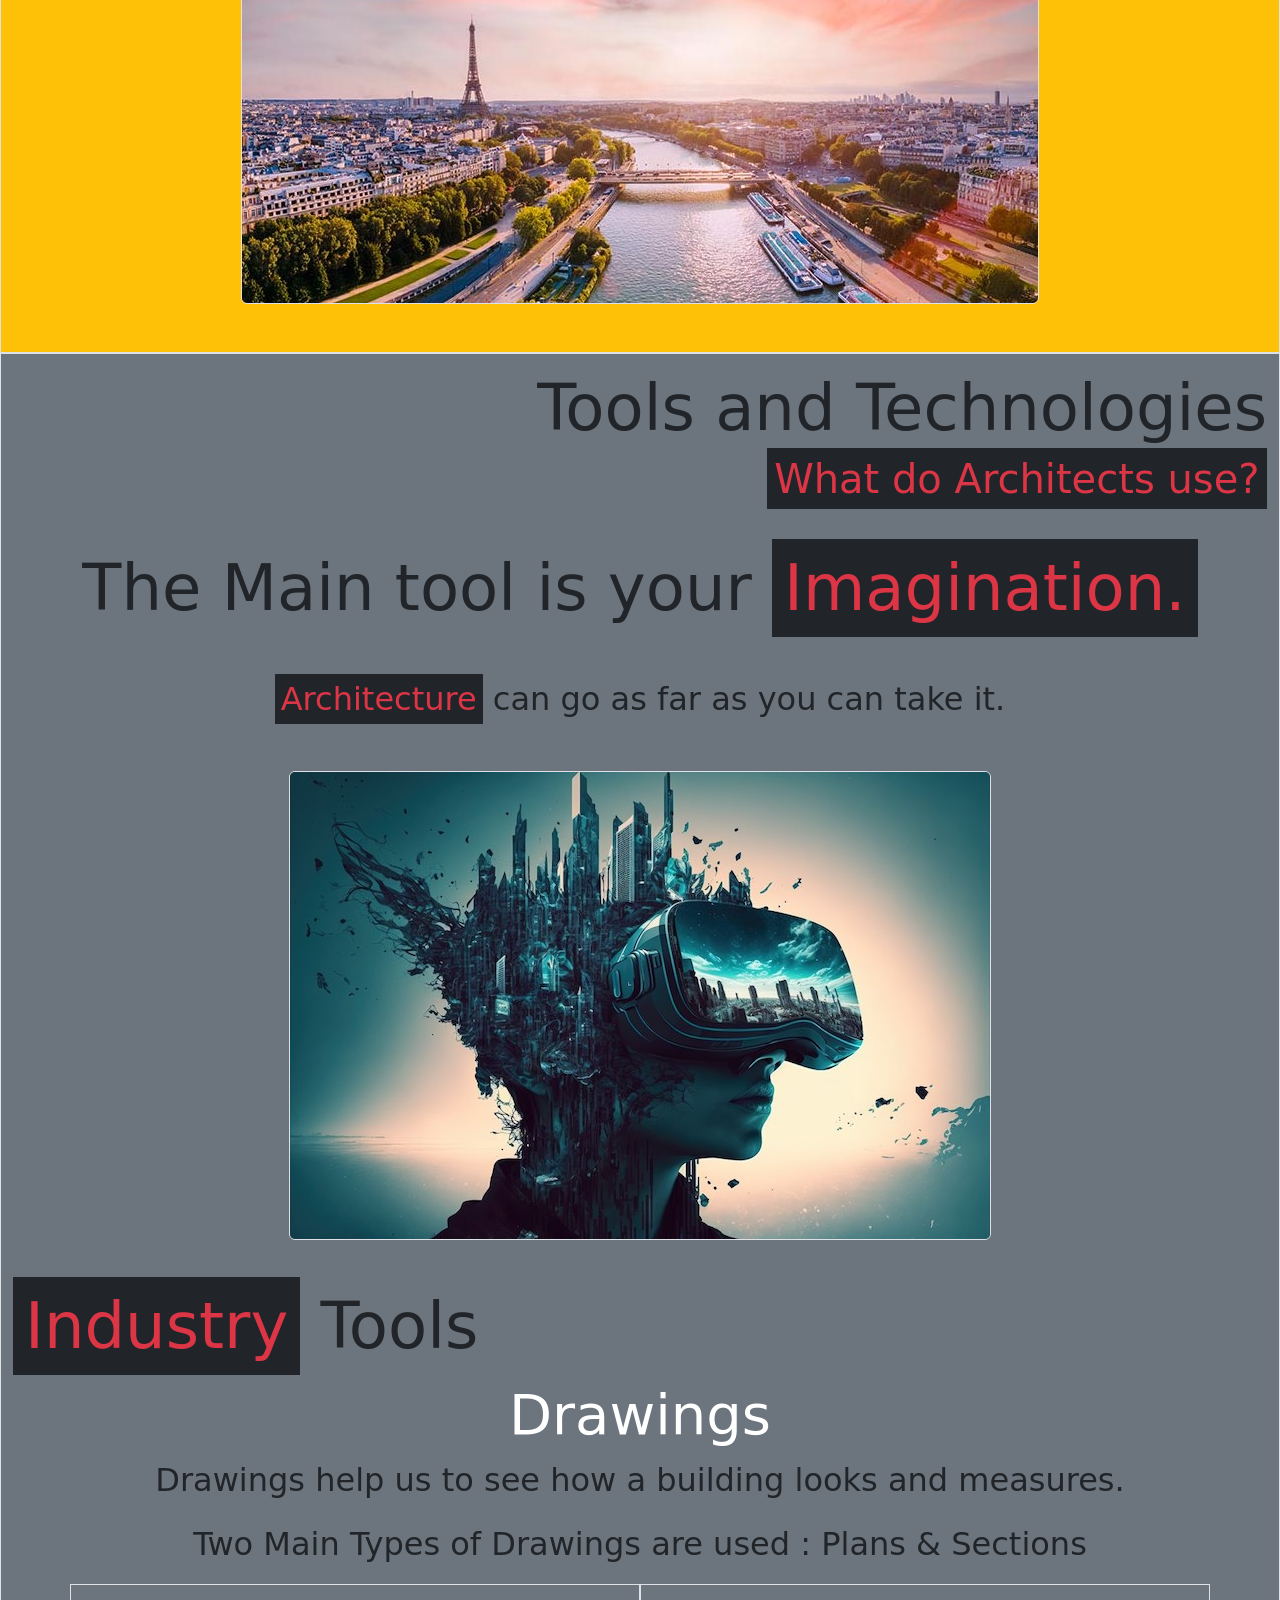
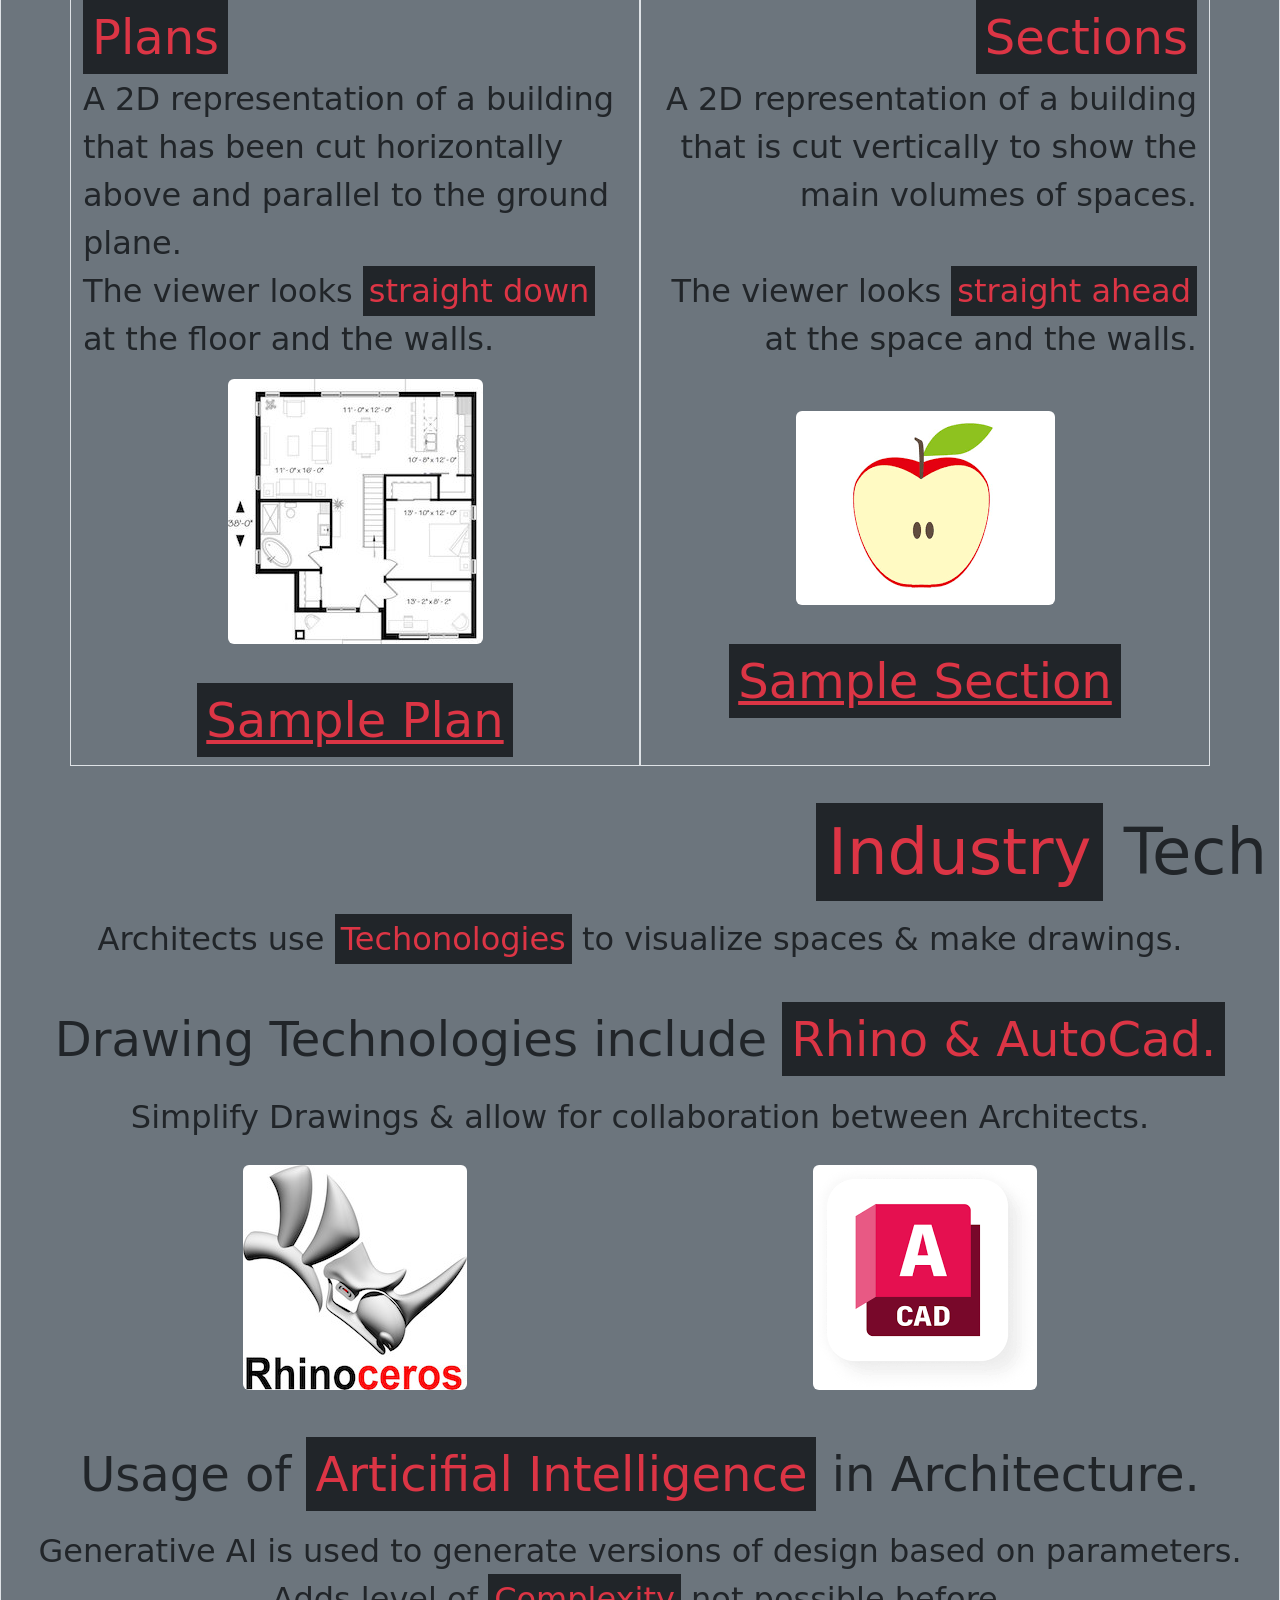
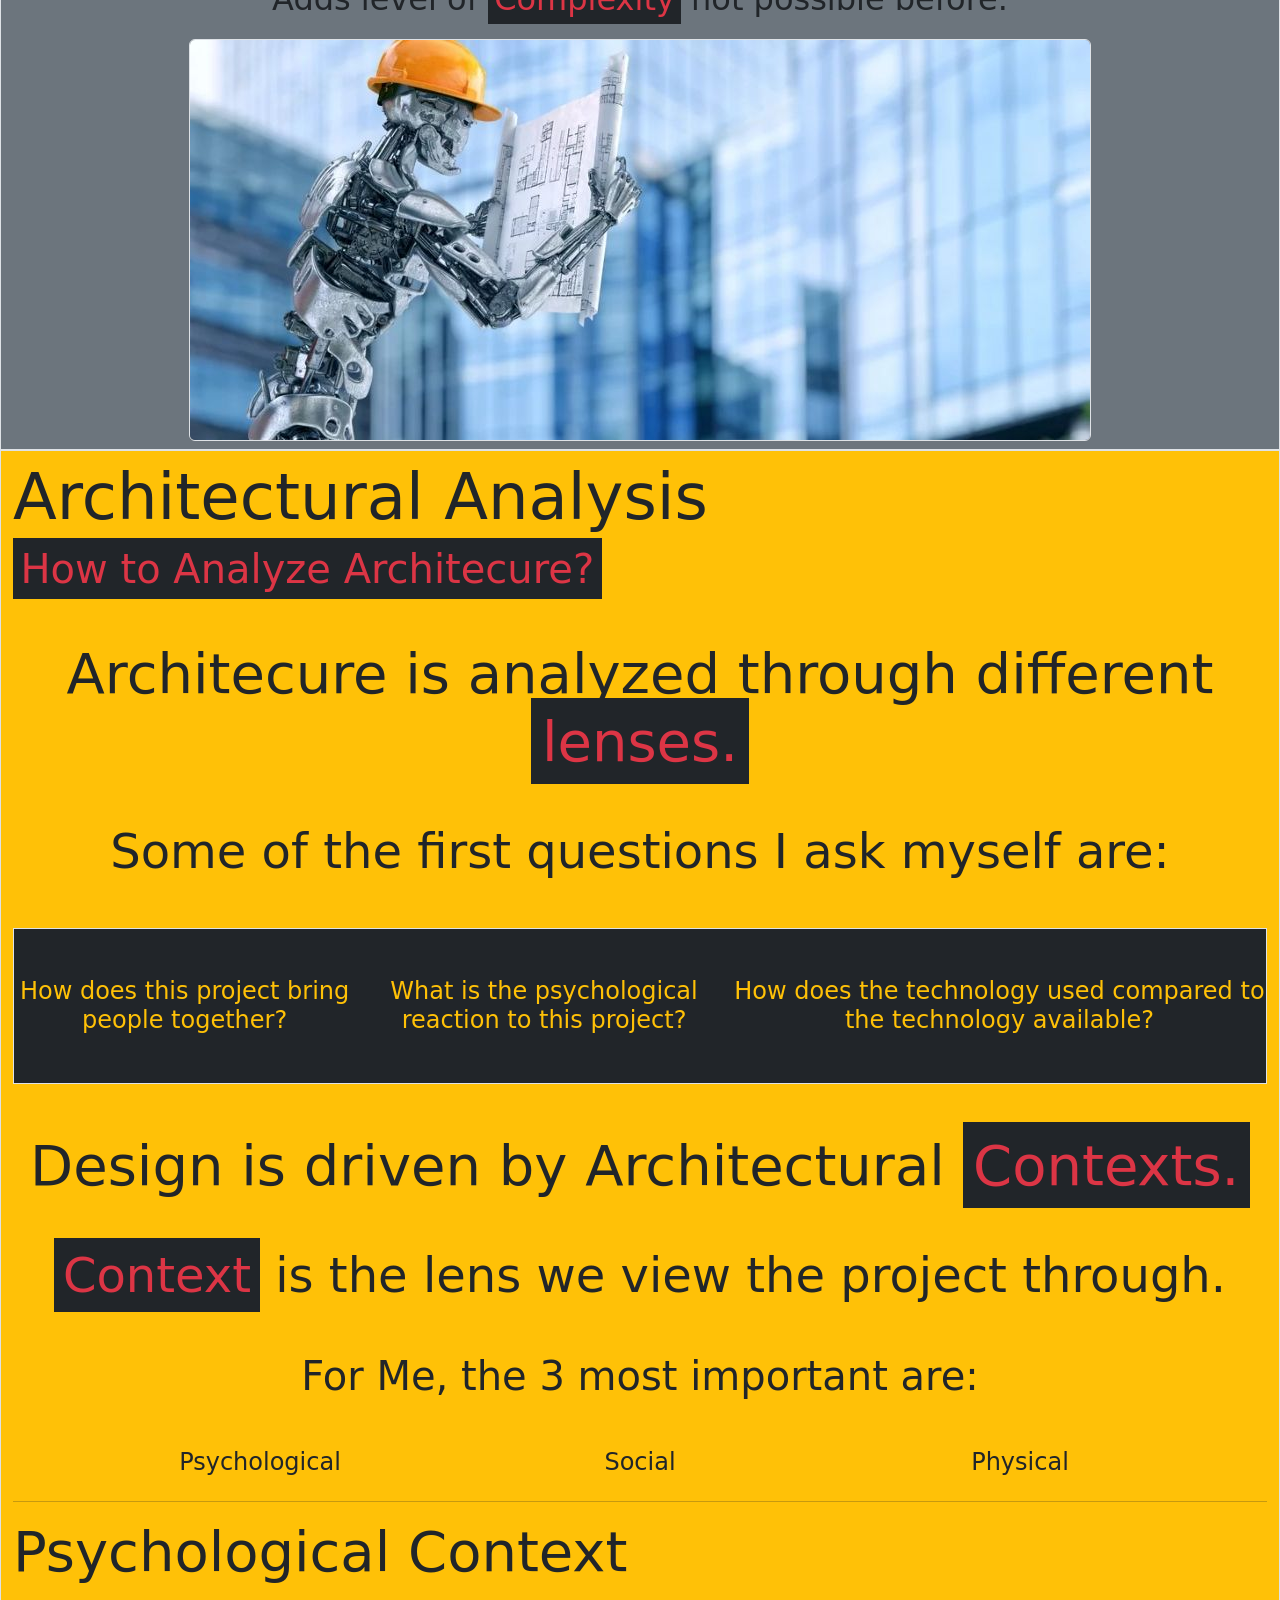
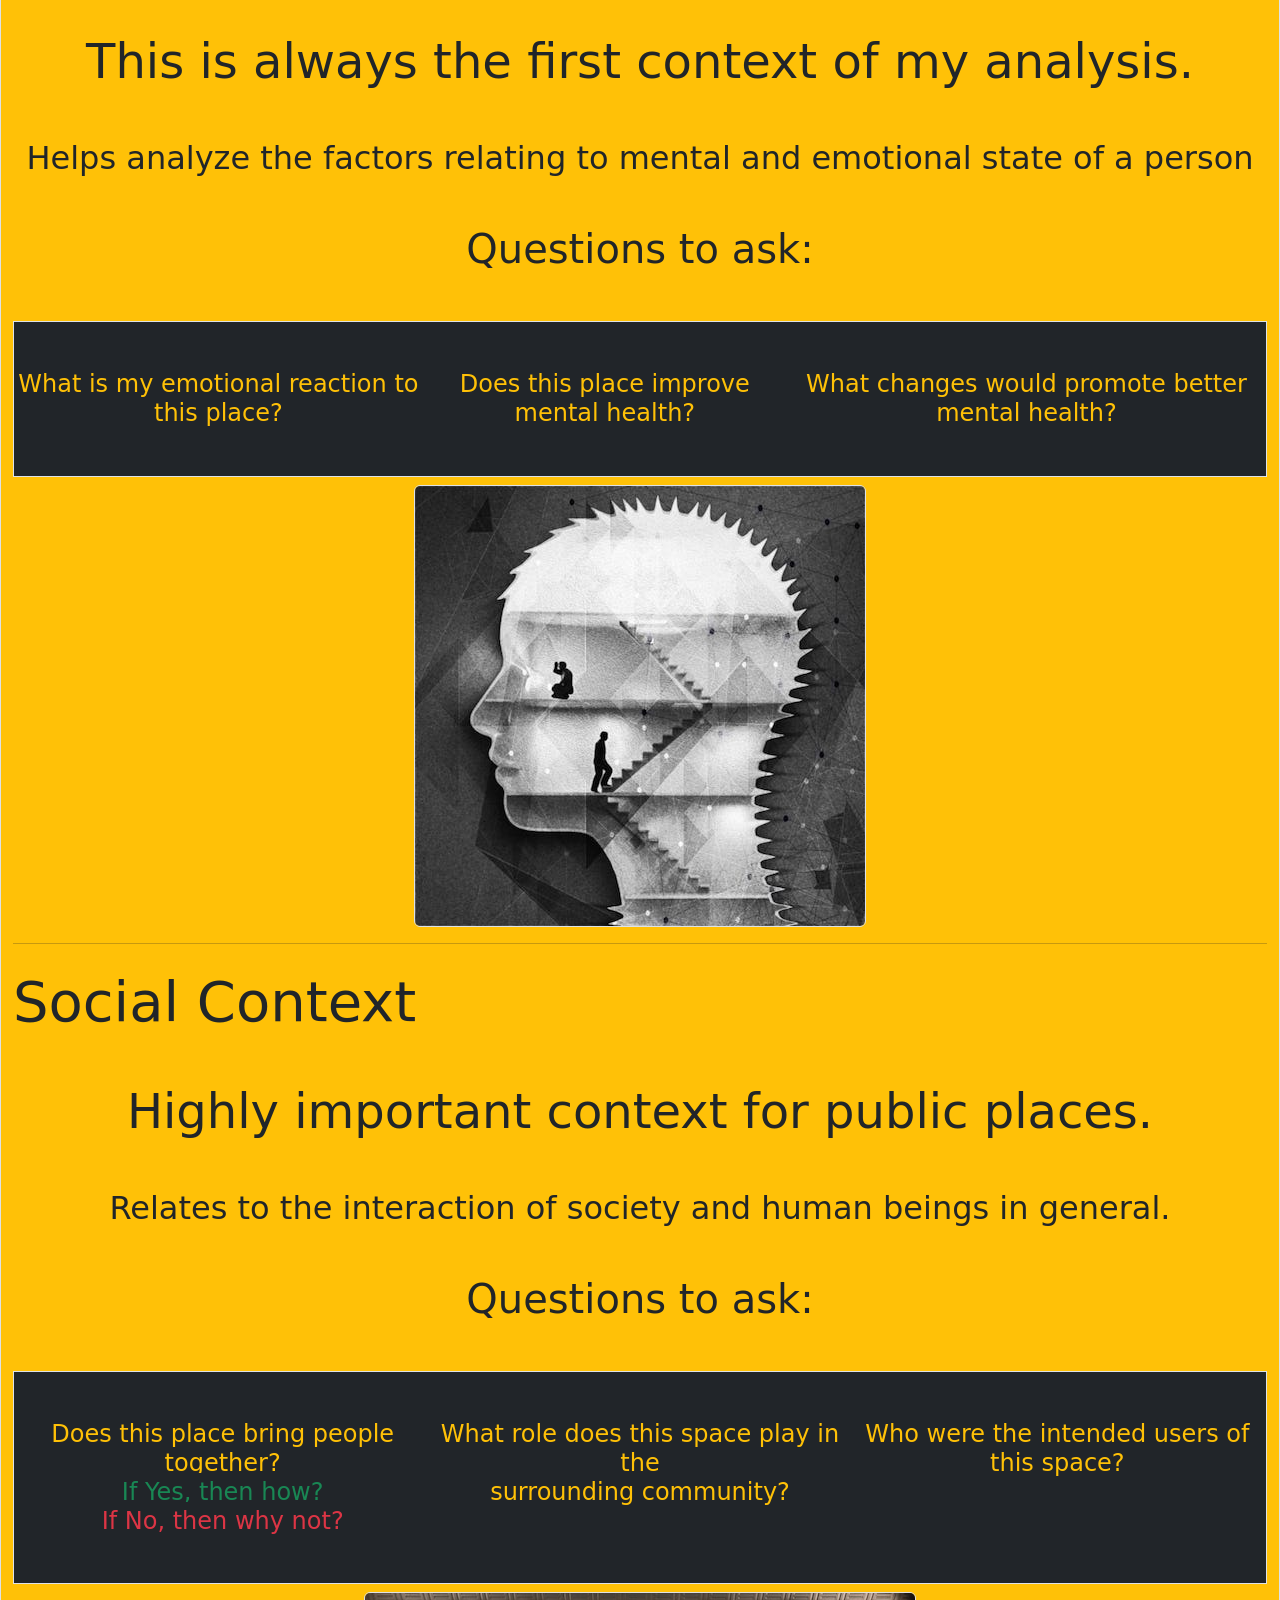
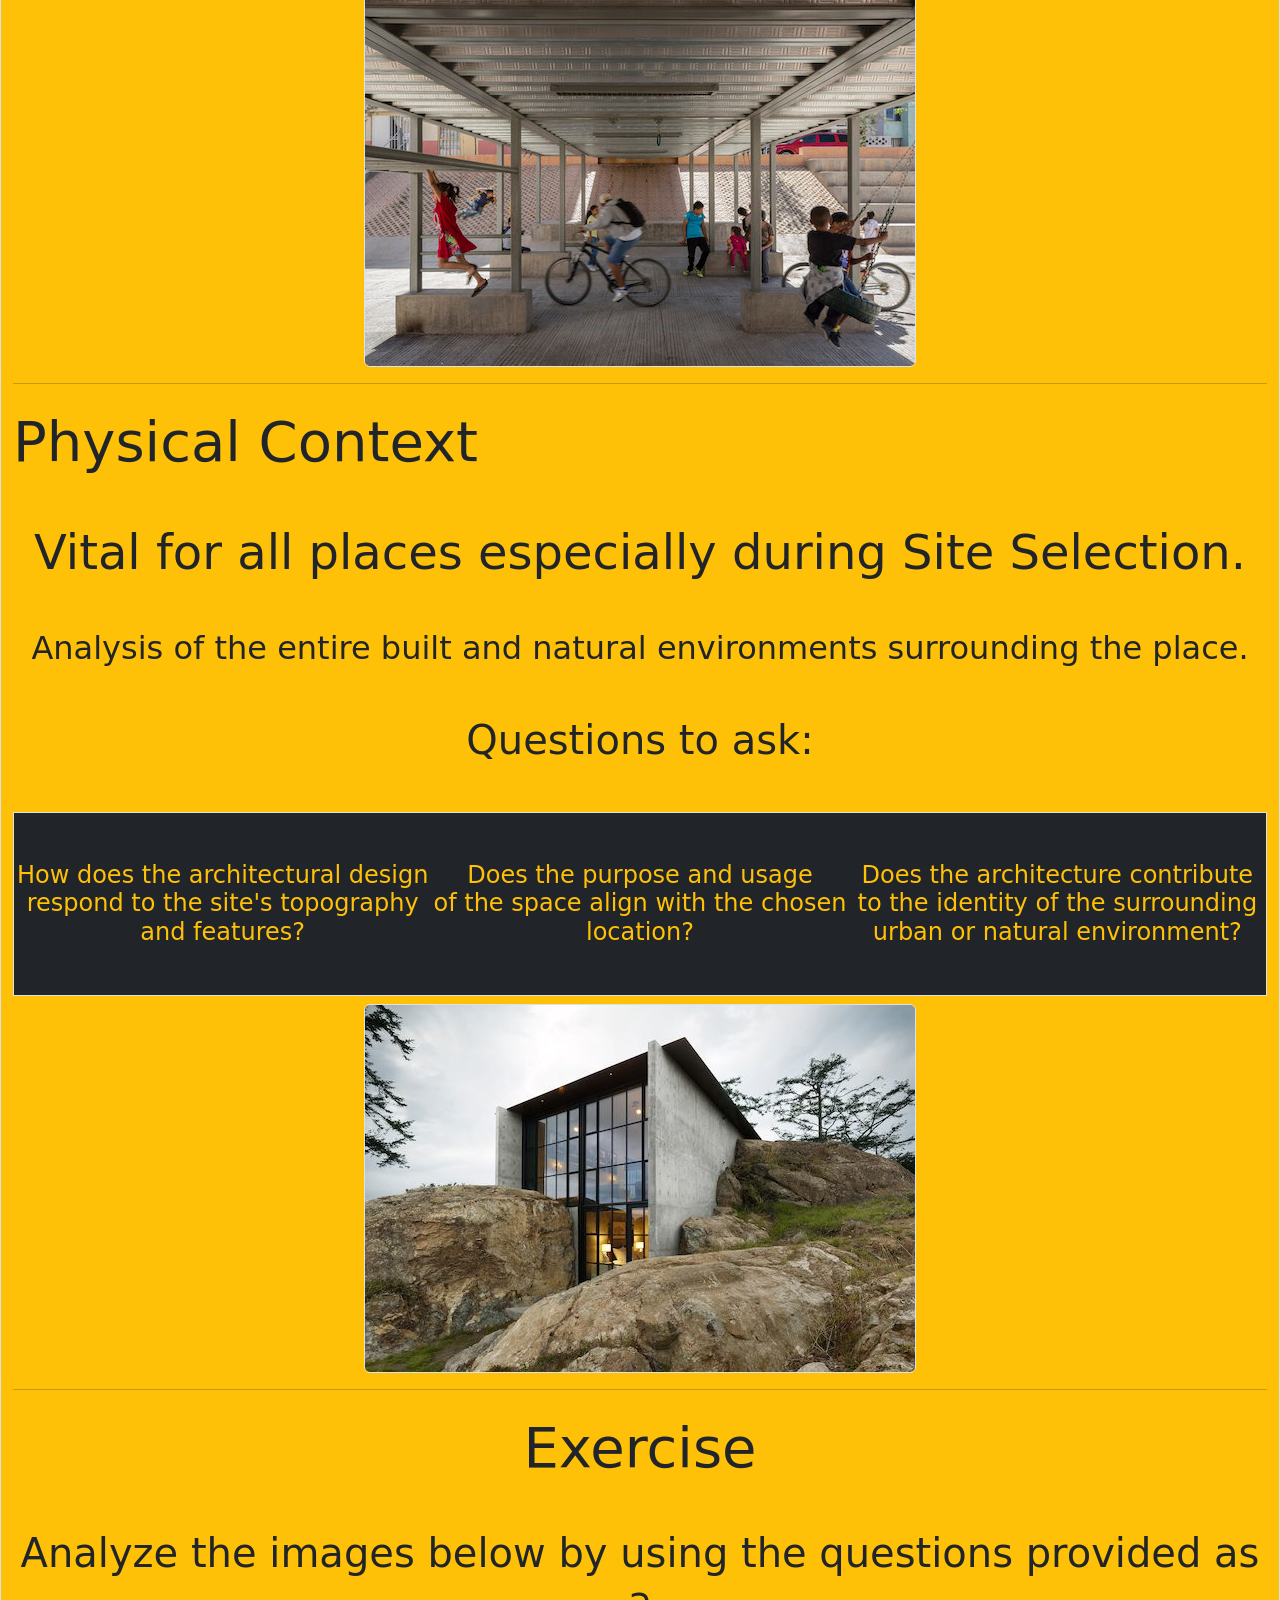
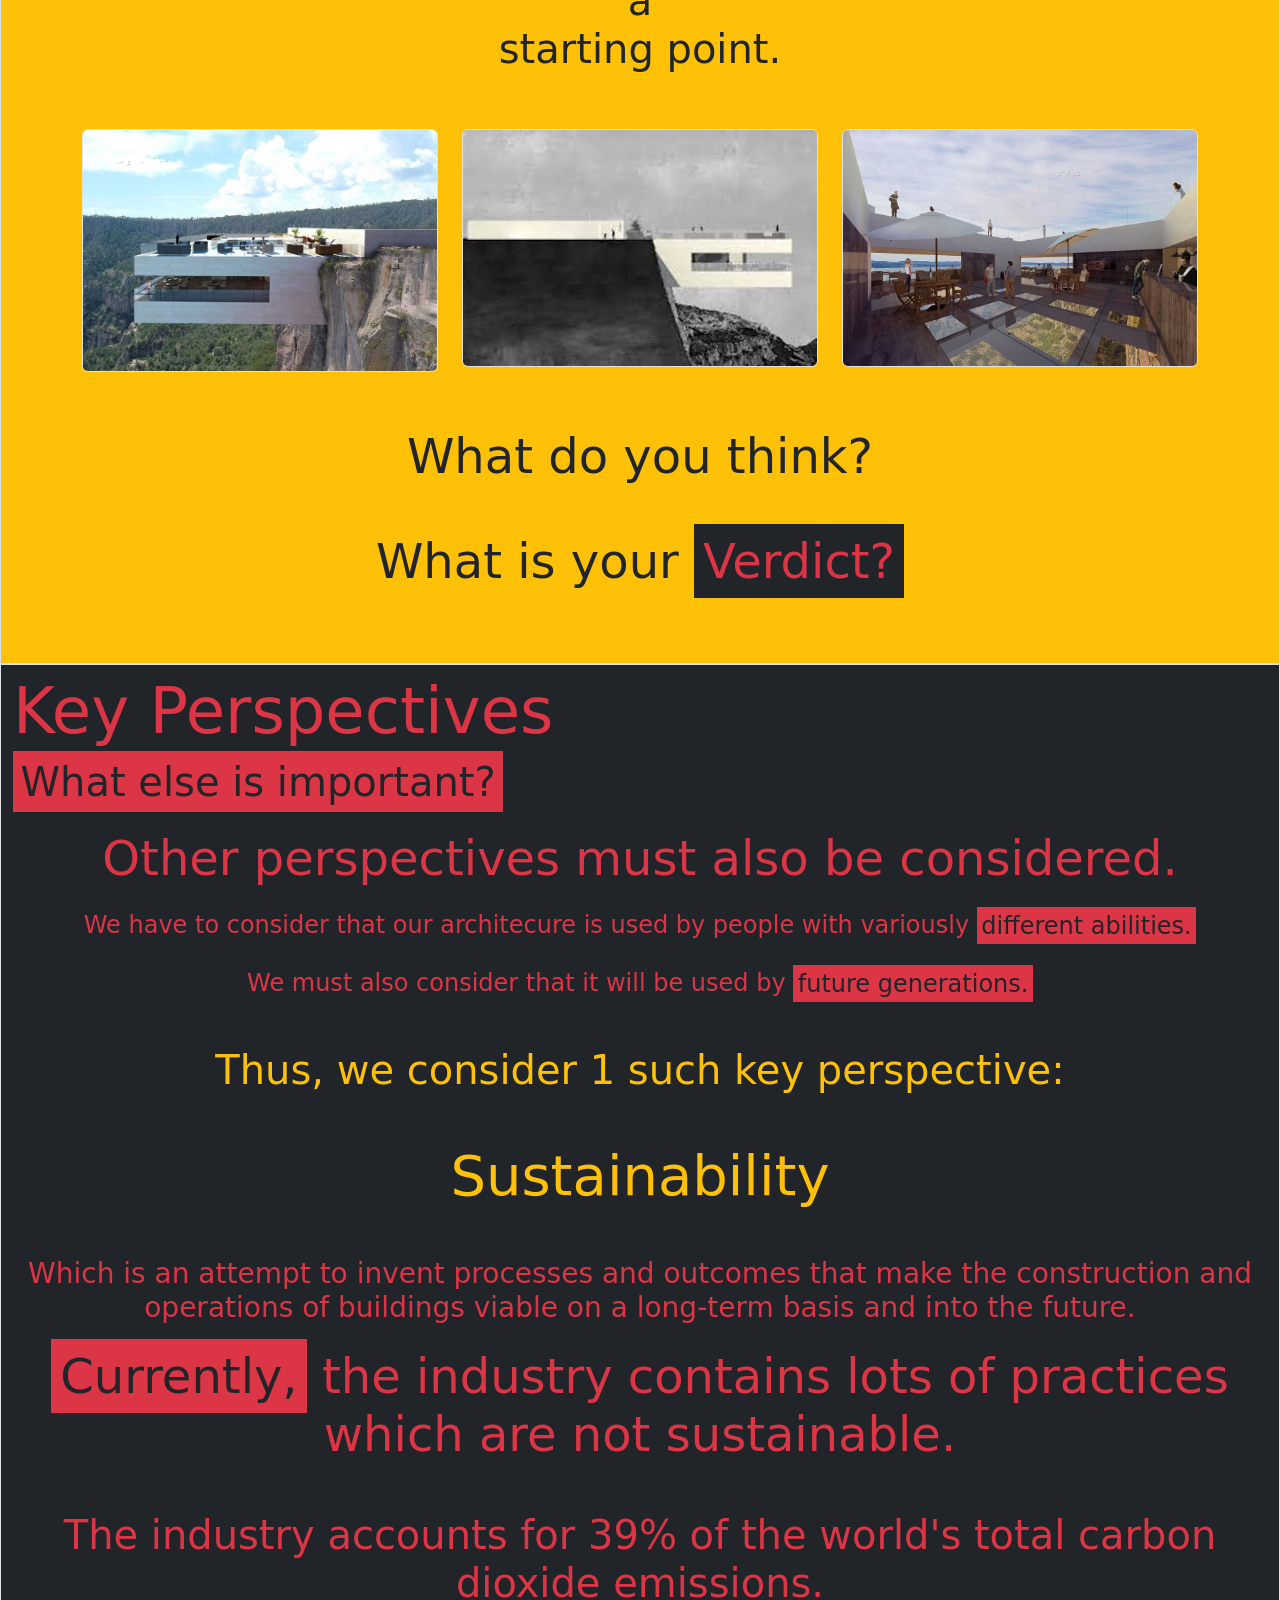
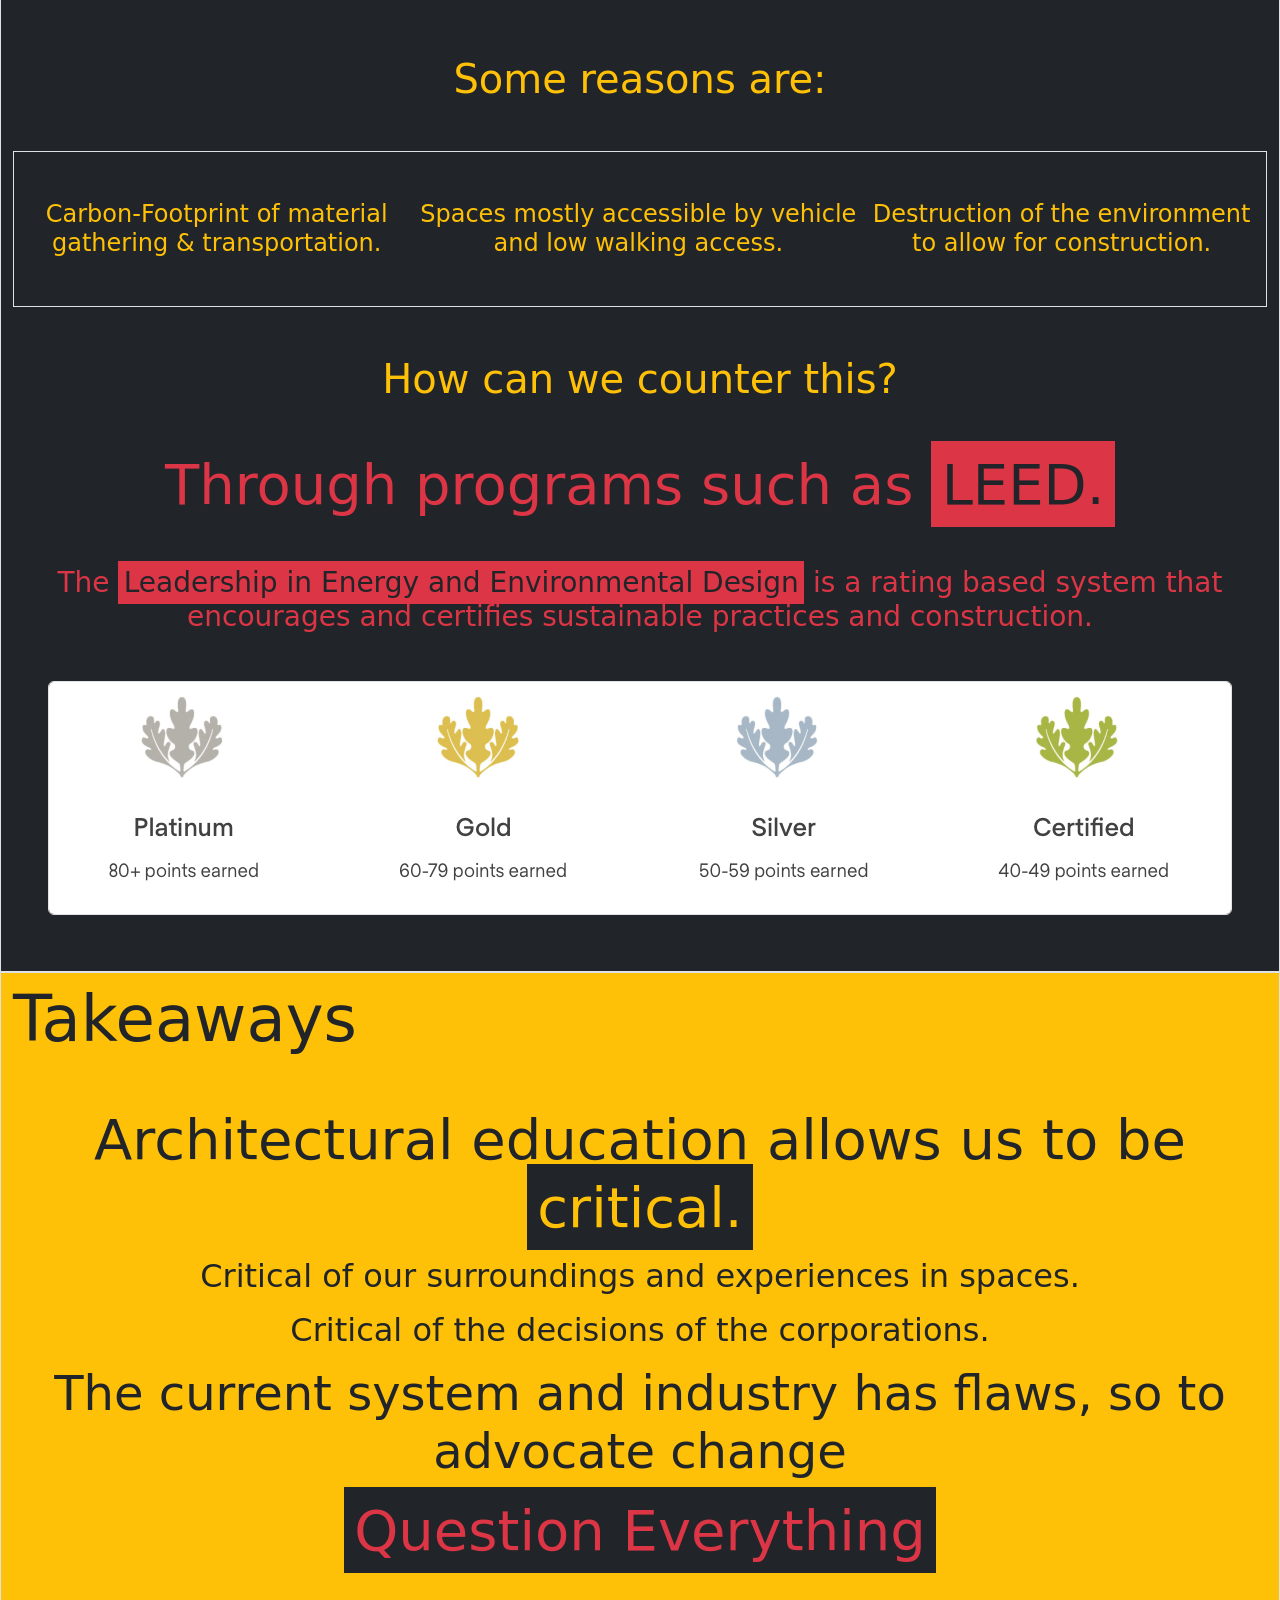
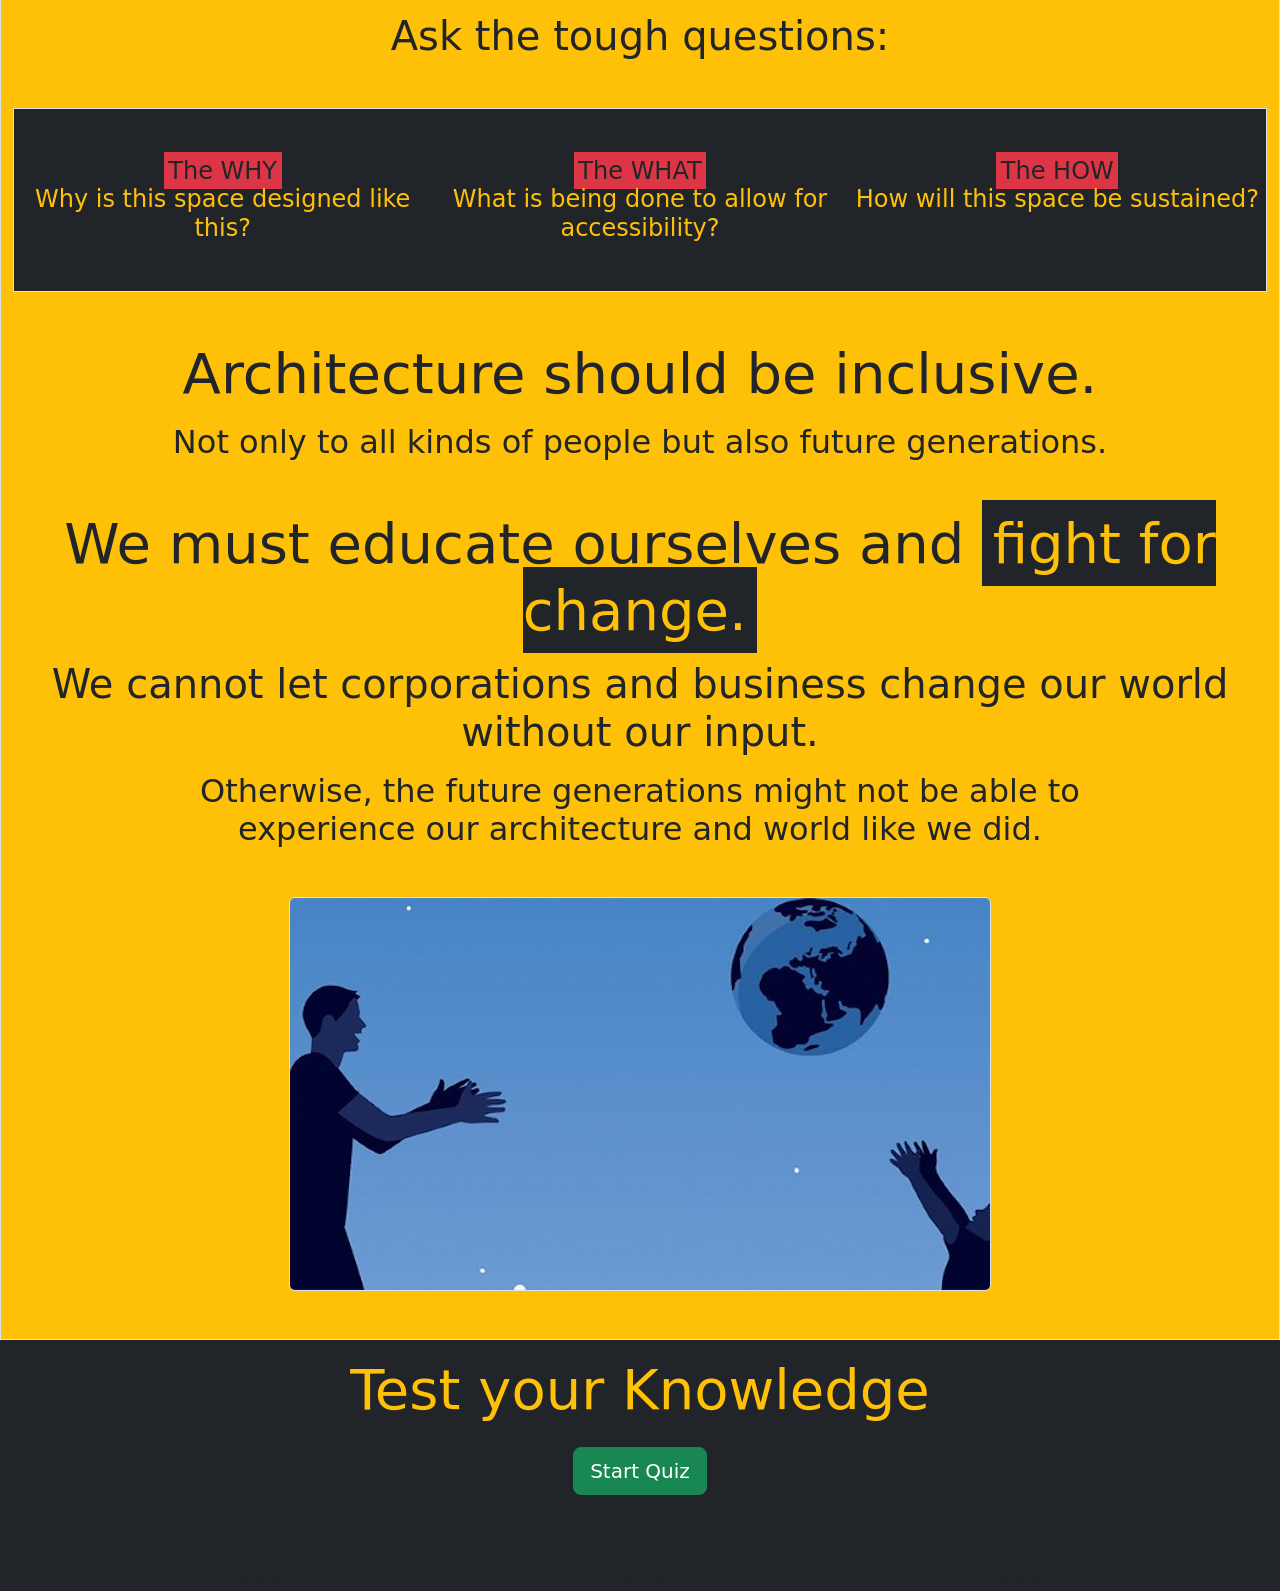
==== commit 03abef2c: "fix border" ====
--- a/index.html
+++ b/index.html
@@ -5,7 +5,7 @@
         <link rel="stylesheet" href="https://cdnjs.cloudflare.com/ajax/libs/font-awesome/4.7.0/css/font-awesome.min.css">
         <link href="https://cdn.jsdelivr.net/npm/bootstrap@5.3.3/dist/css/bootstrap.min.css" rel="stylesheet" integrity="sha384-QWTKZyjpPEjISv5WaRU9OFeRpok6YctnYmDr5pNlyT2bRjXh0JMhjY6hW+ALEwIH" crossorigin="anonymous">
         <meta name="viewport" content="width=device-width, initial-scale=1">
-        <title>Home</title>
+        <title>Crash Course</title>
     </head>
     <body class = "parent bg-dark">
         <button type="button" class="btn btn-light bottom-0 end-0 position-fixed btn-lg me-3 mb-3" data-bs-toggle="modal" data-bs-target="#exampleModal">Ask a Question</button>
@@ -98,7 +98,7 @@
                             </p>
                     </div>
                       <div class="col border">
-                        <h1 class="display-5 text-end mt-4 text-danger">Sections</h1>
+                        <h1 class="display-5 text-end mt-4 text-danger"> <mark class="bg-dark text-danger" >Sections</mark></h1>
                         
                     <p class="lead text-end fs-2">A 2D representation of a building that is cut
                         vertically to show the main volumes of spaces.
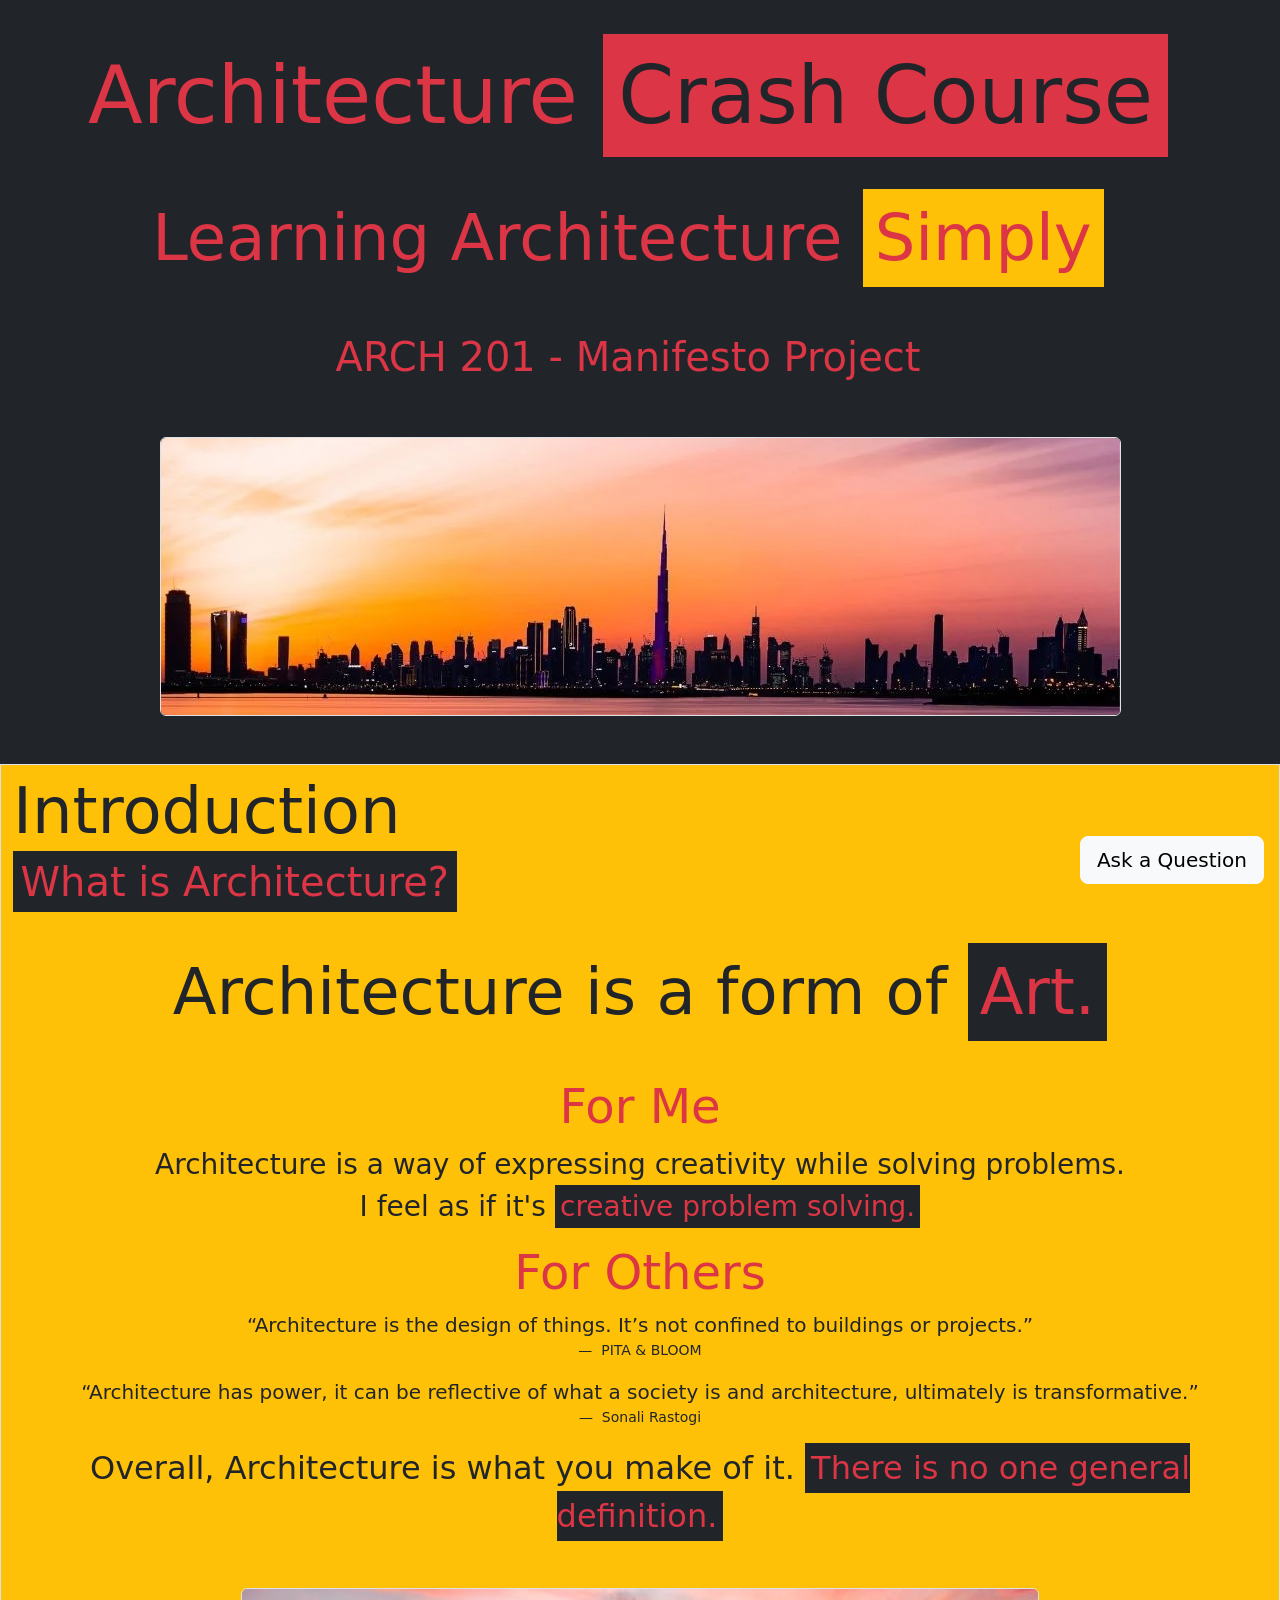
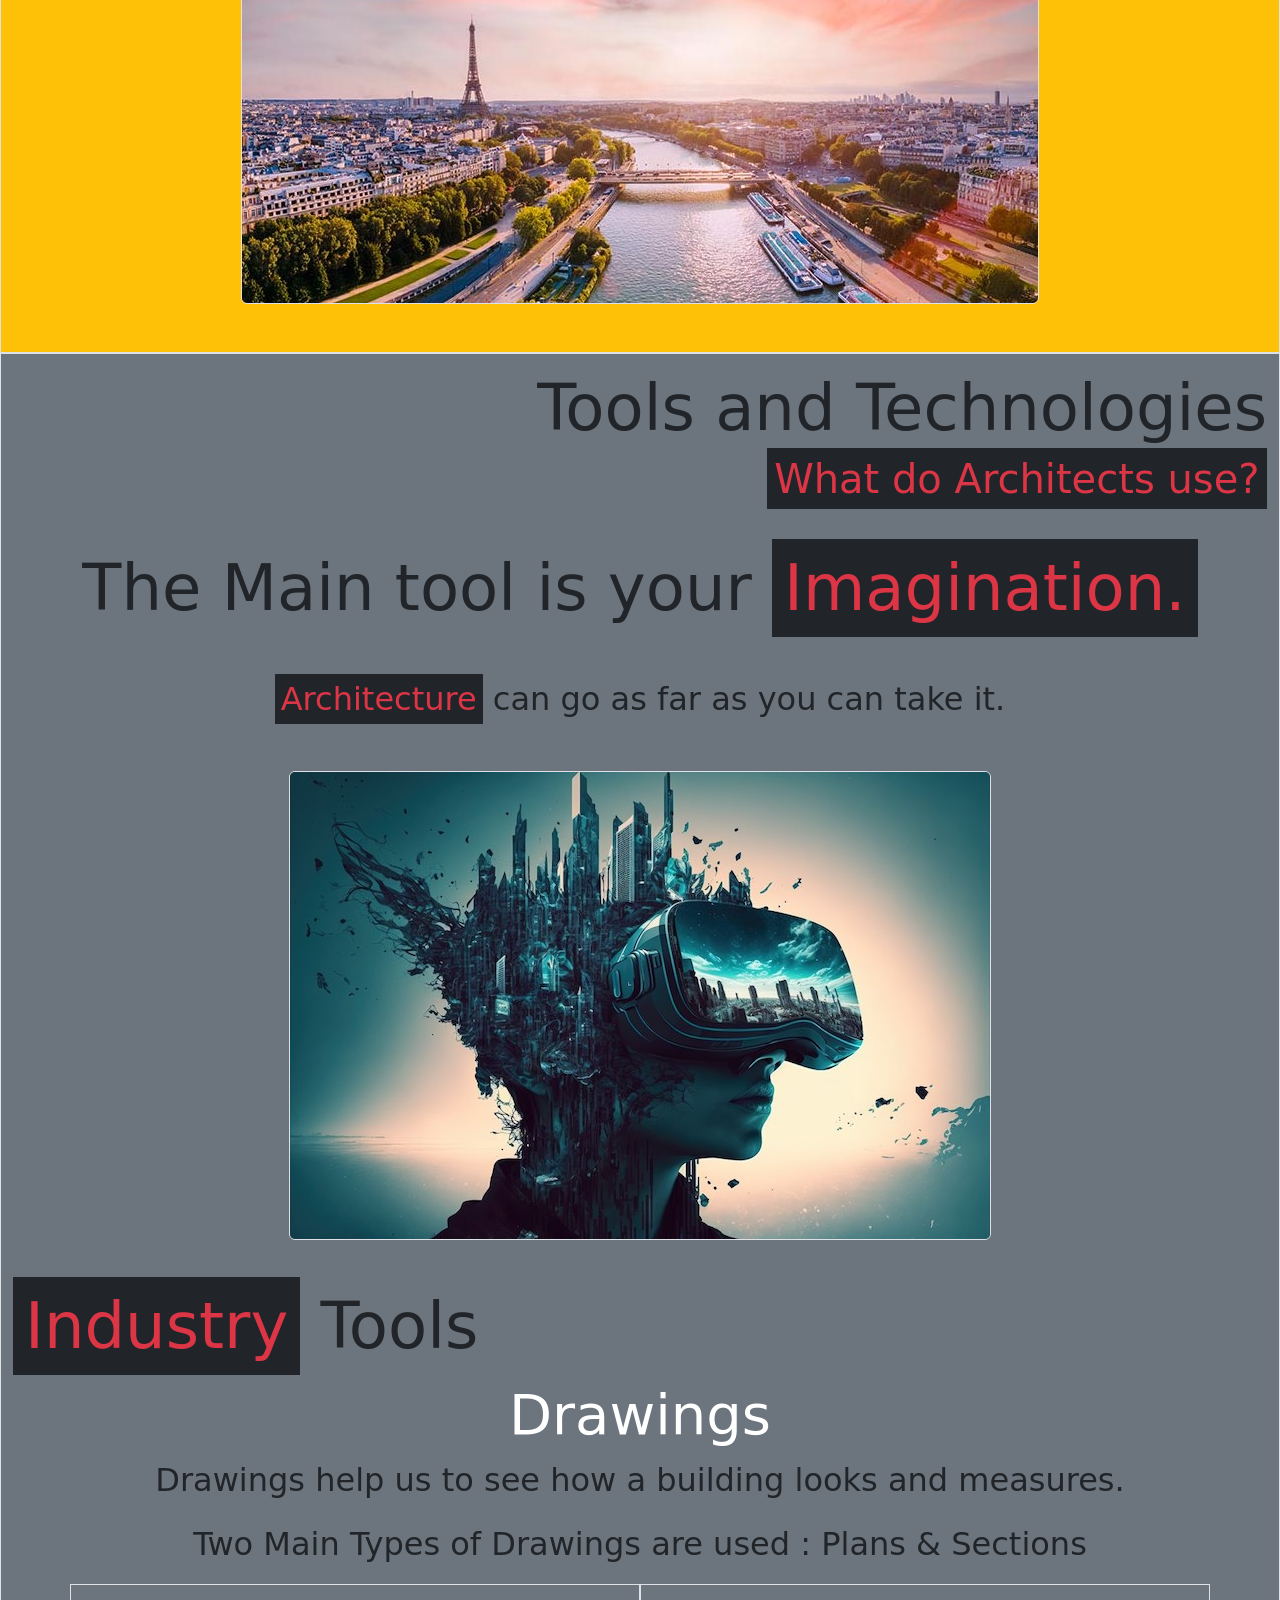
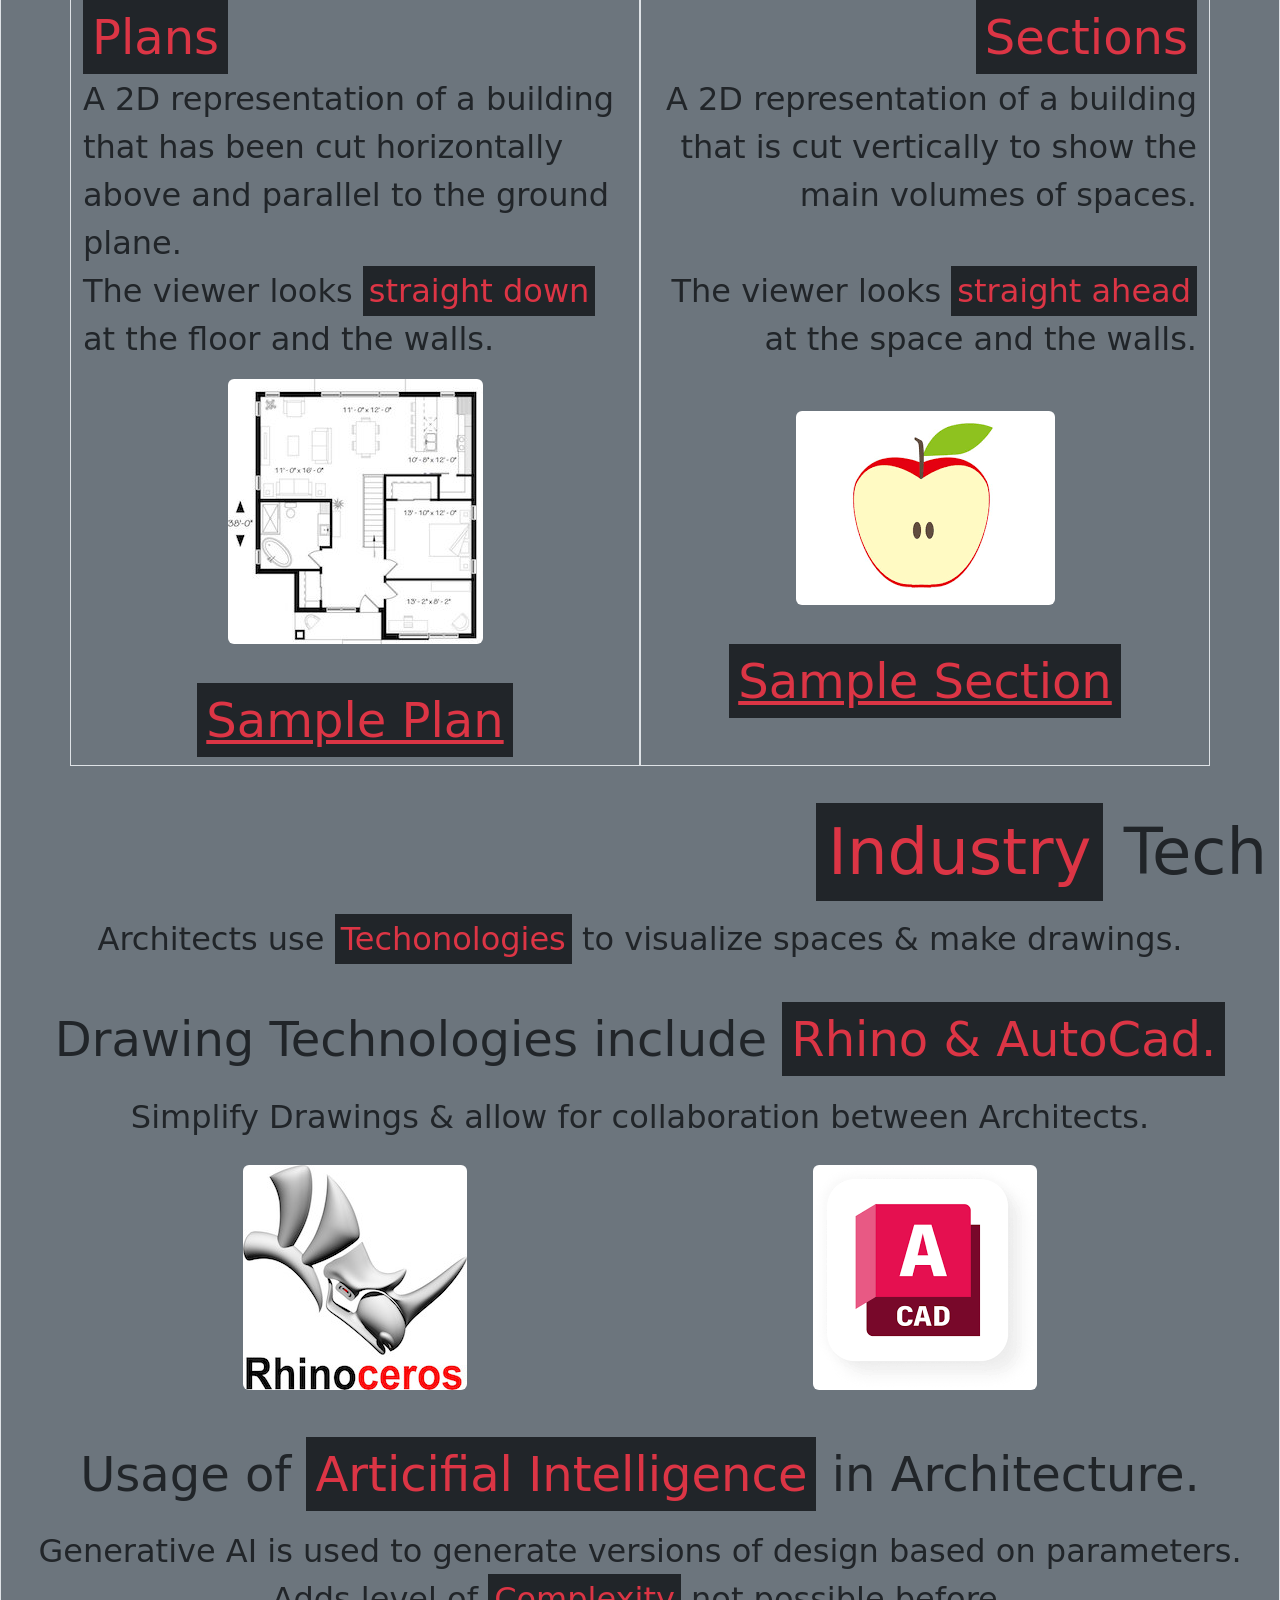
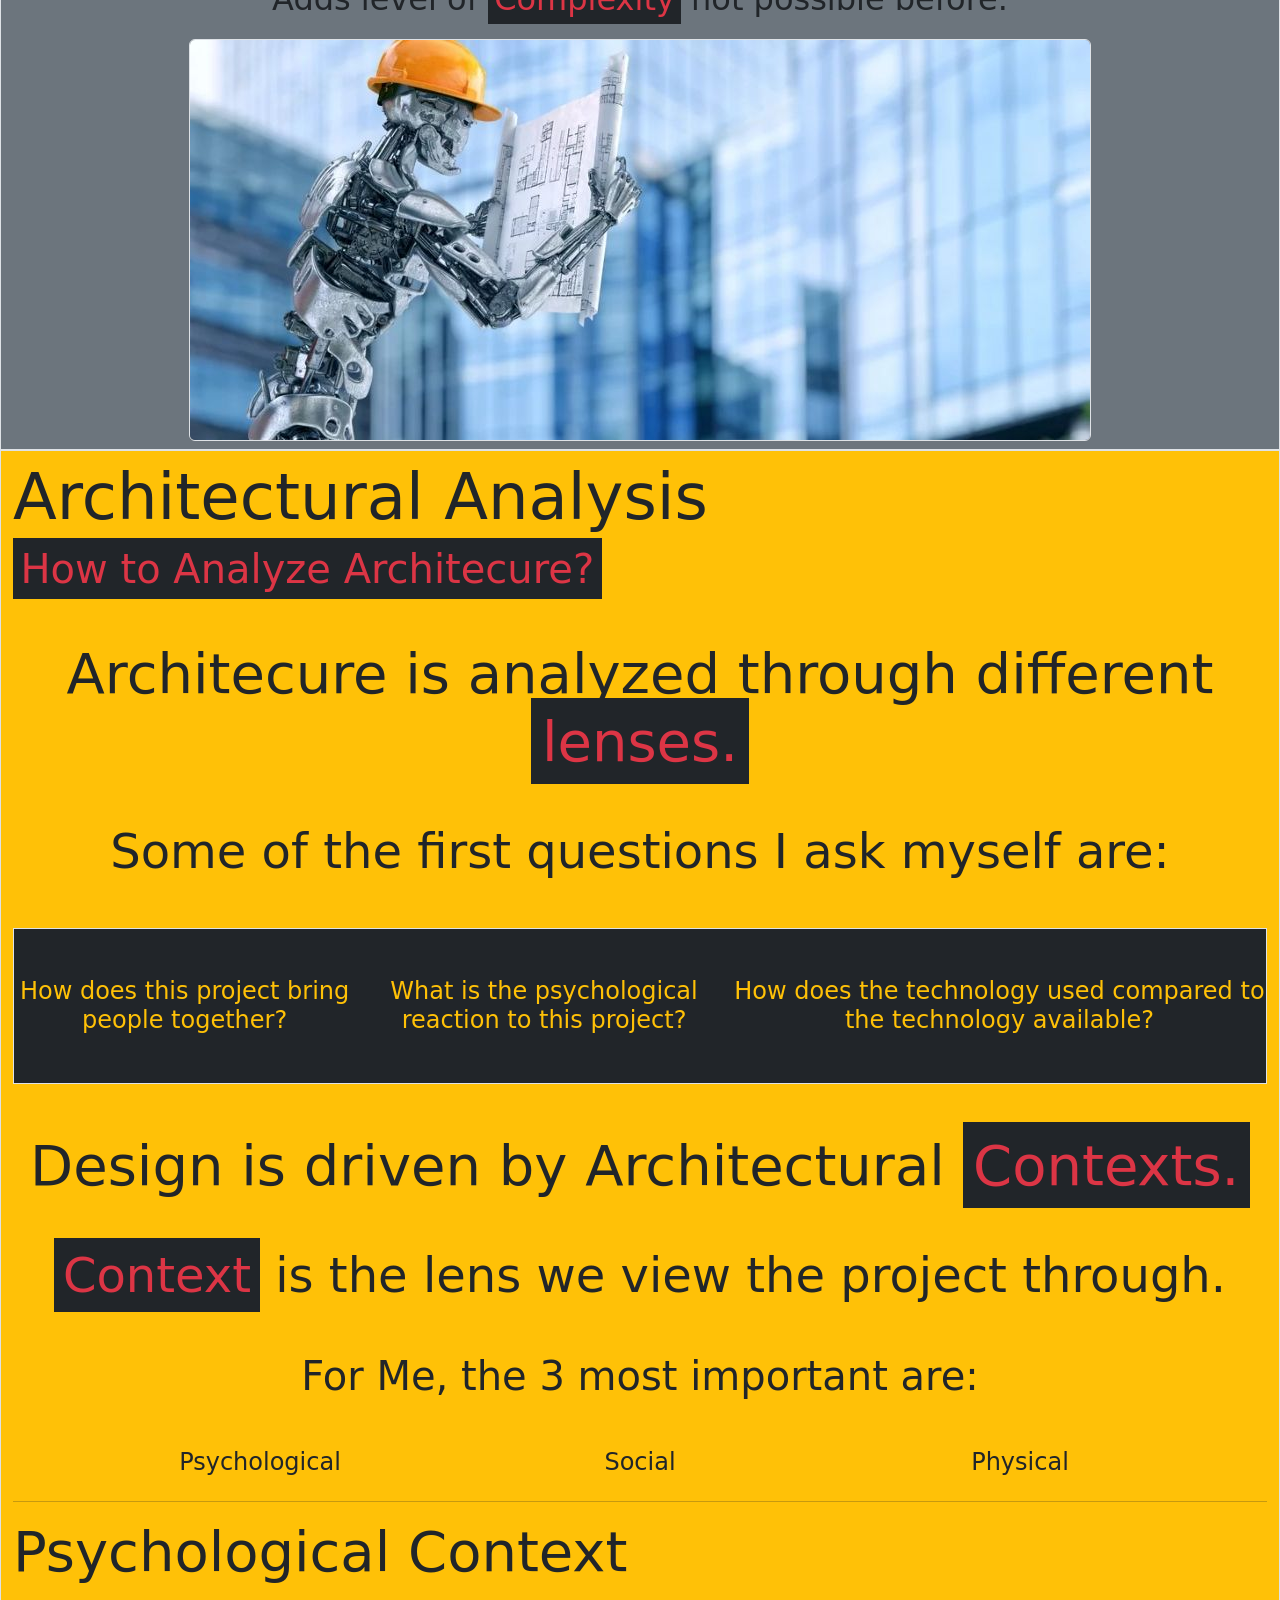
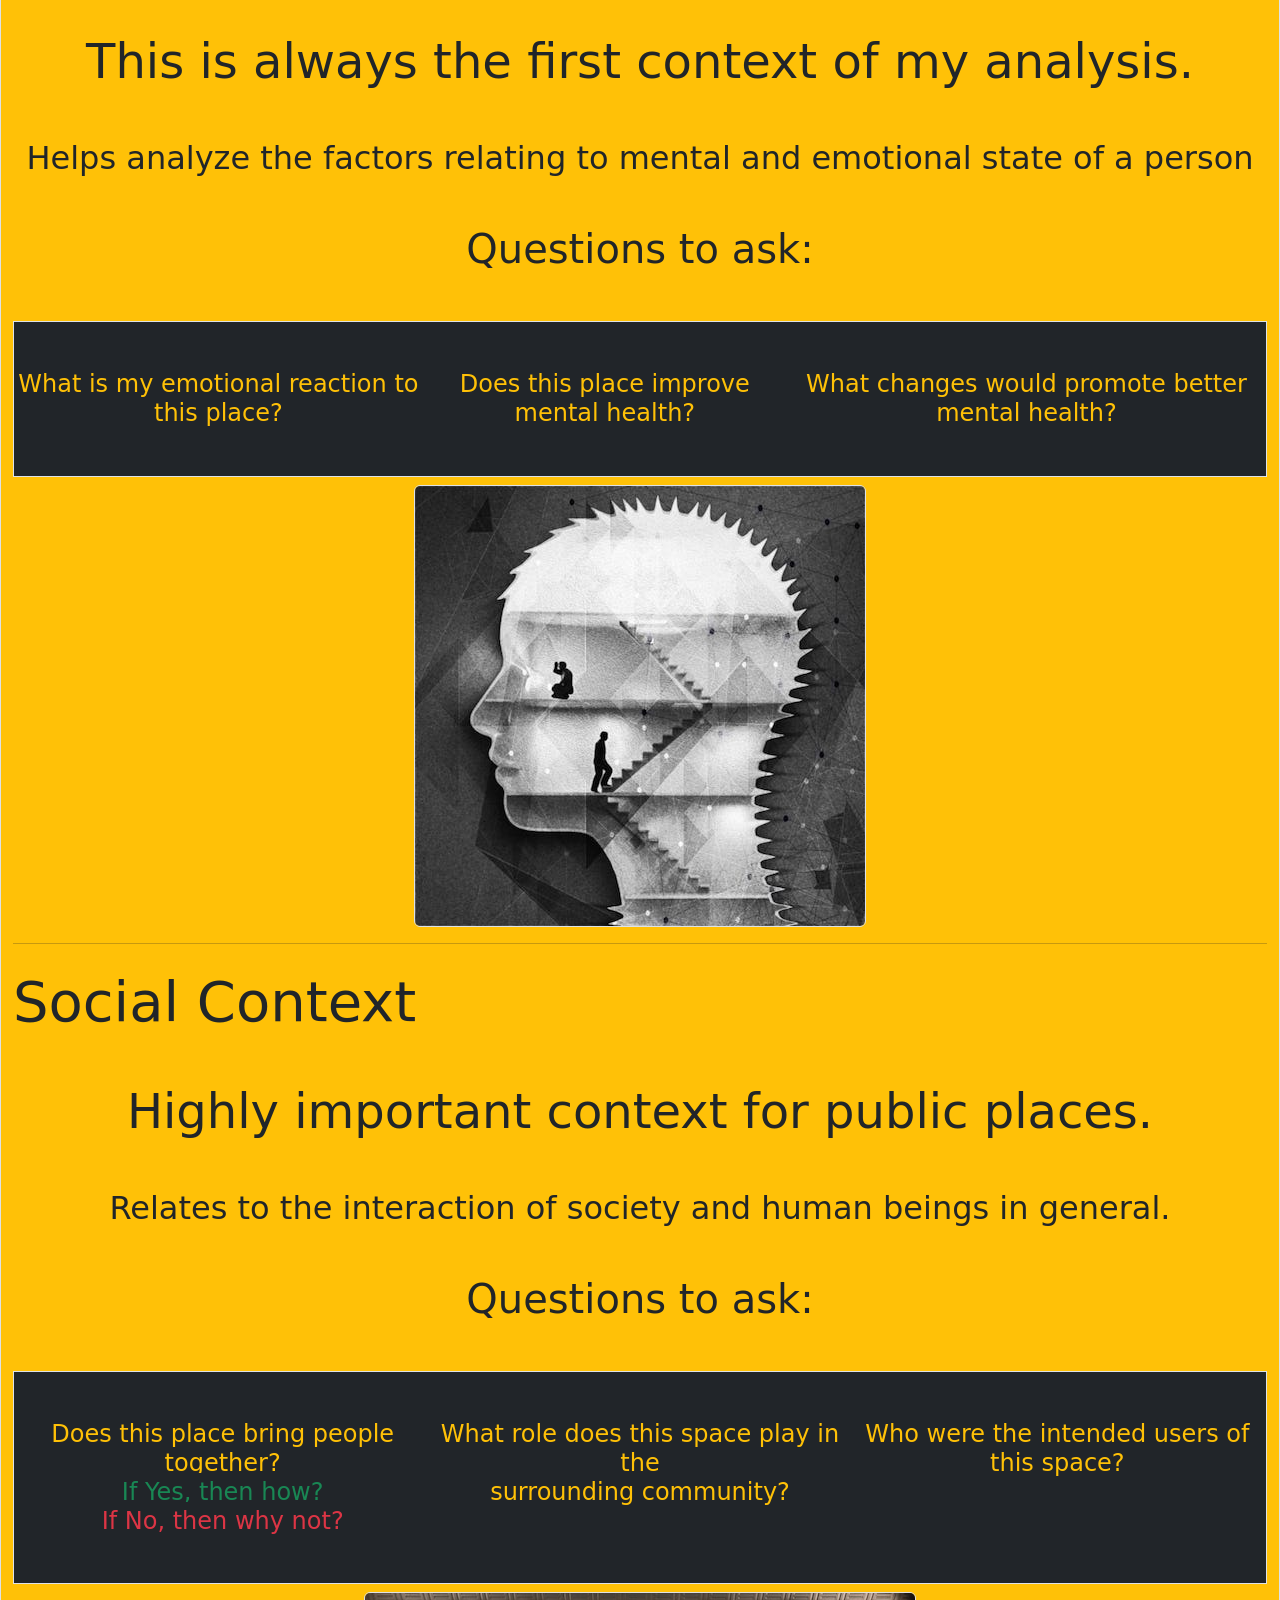
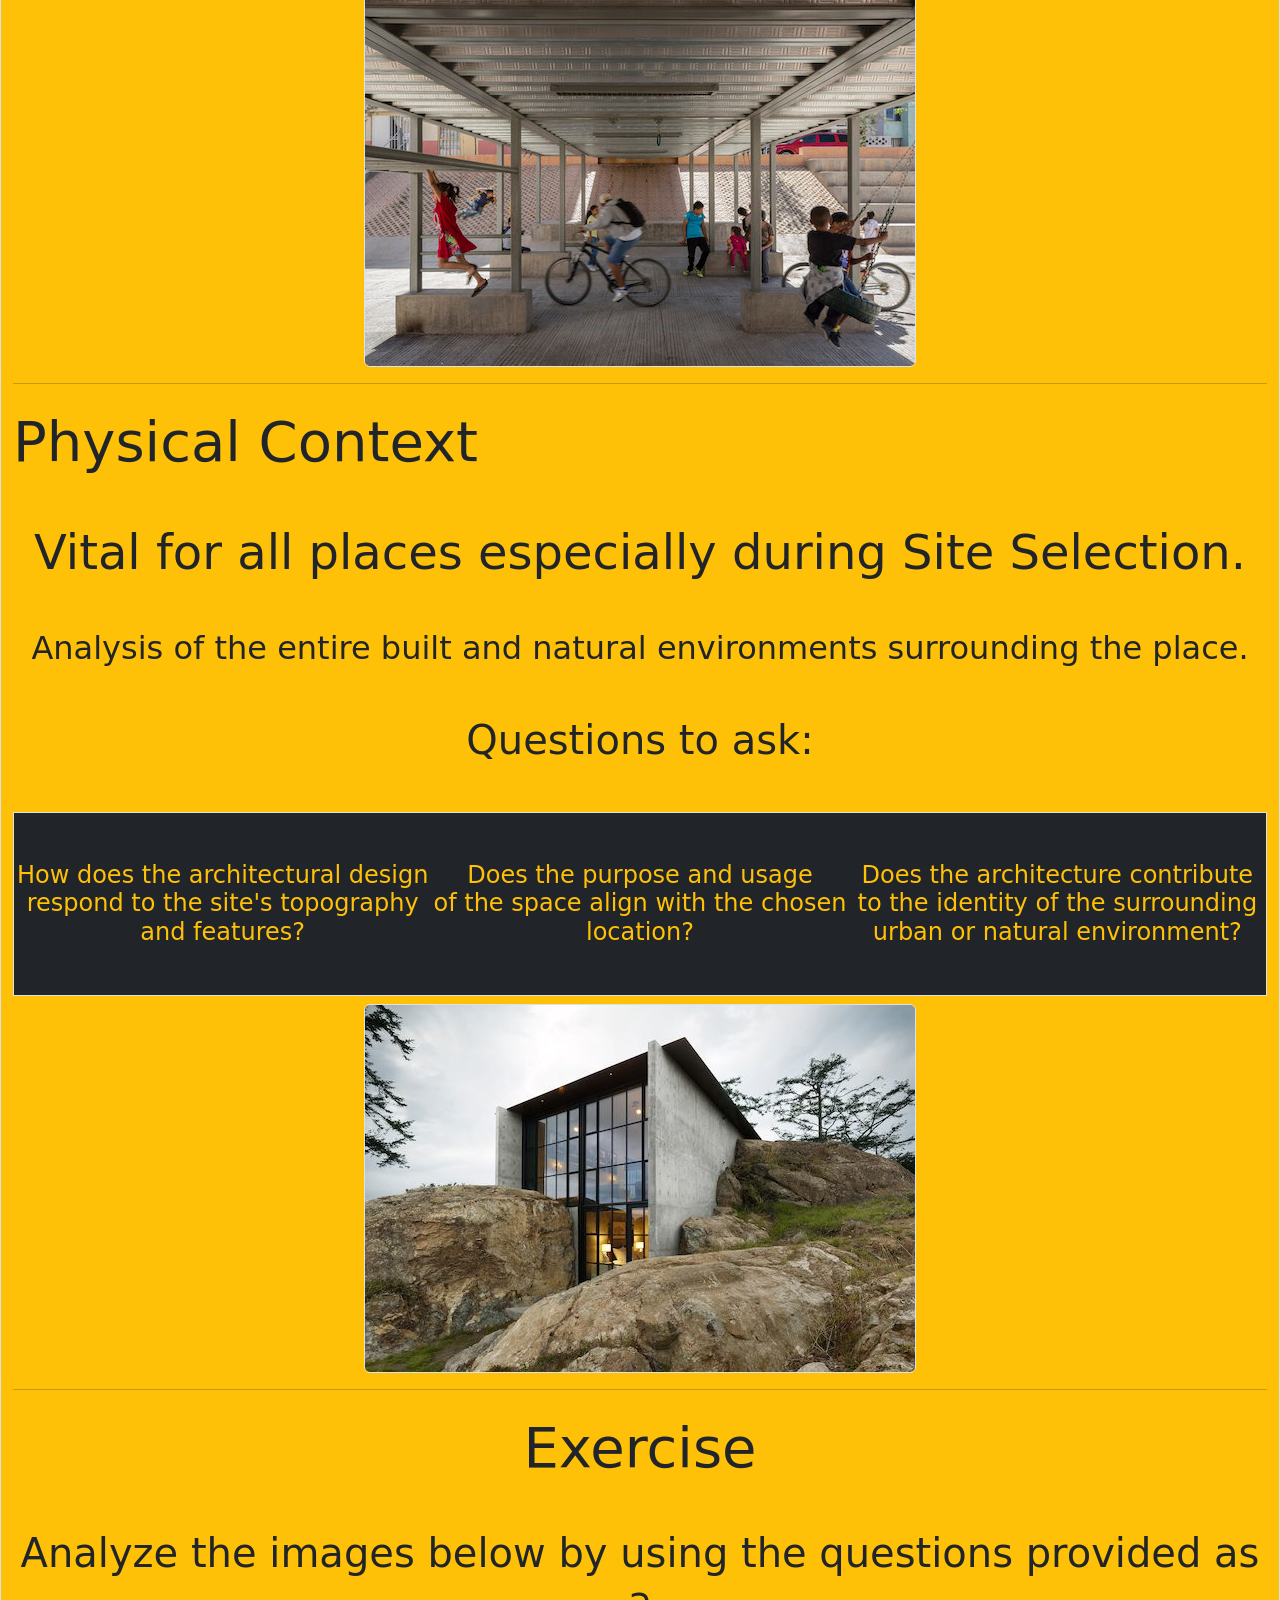
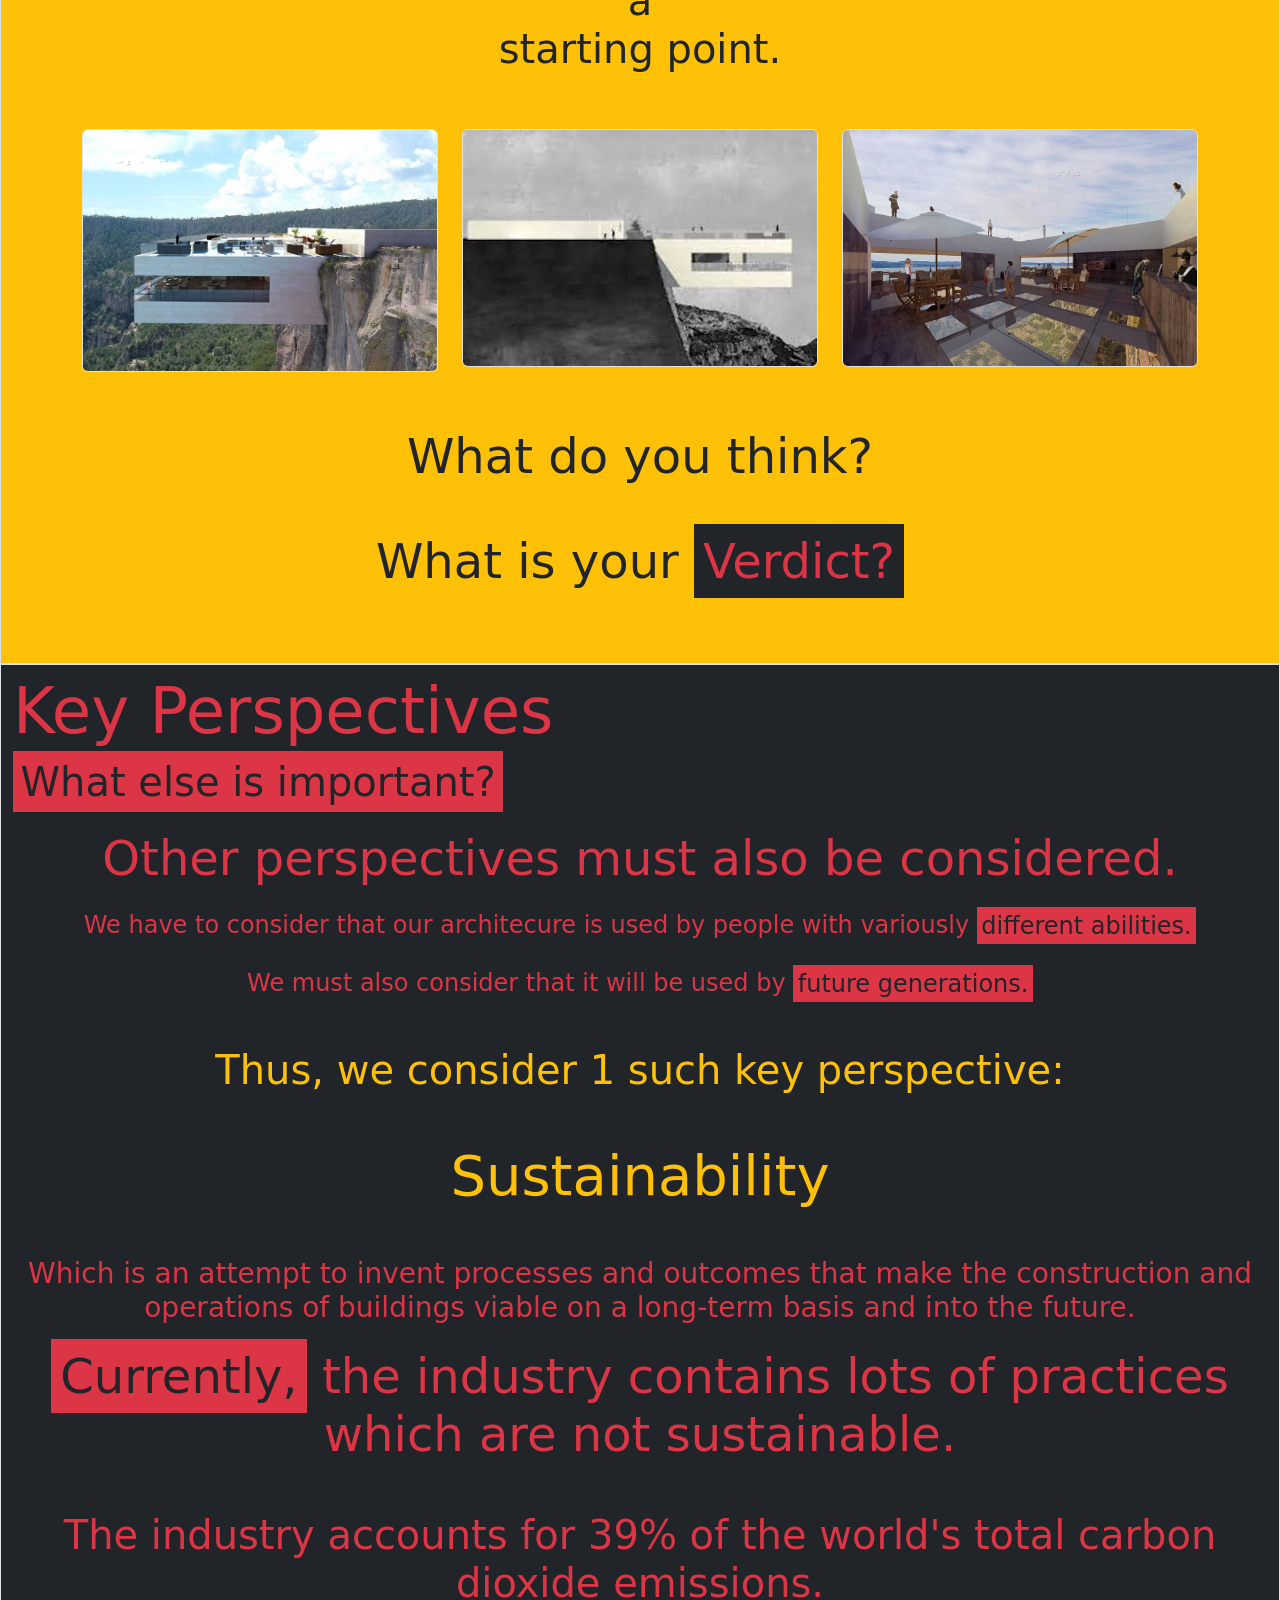
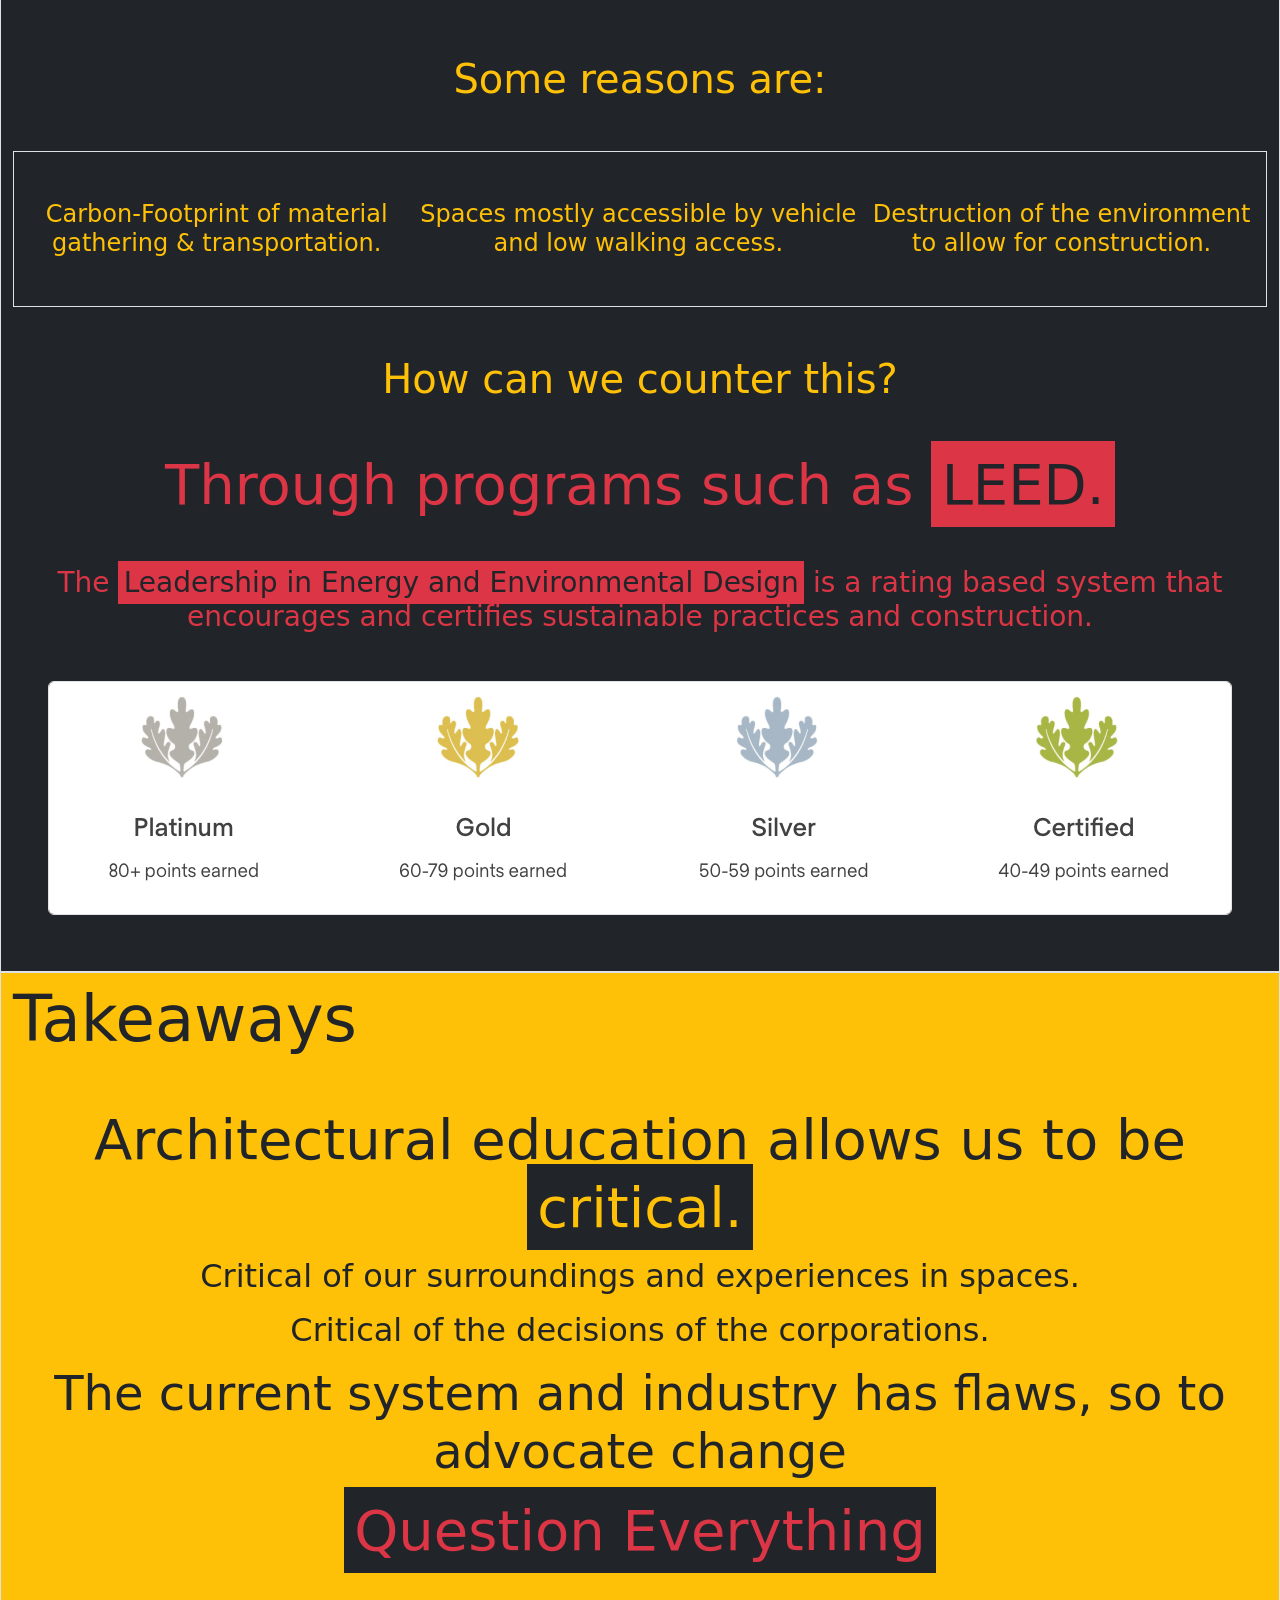
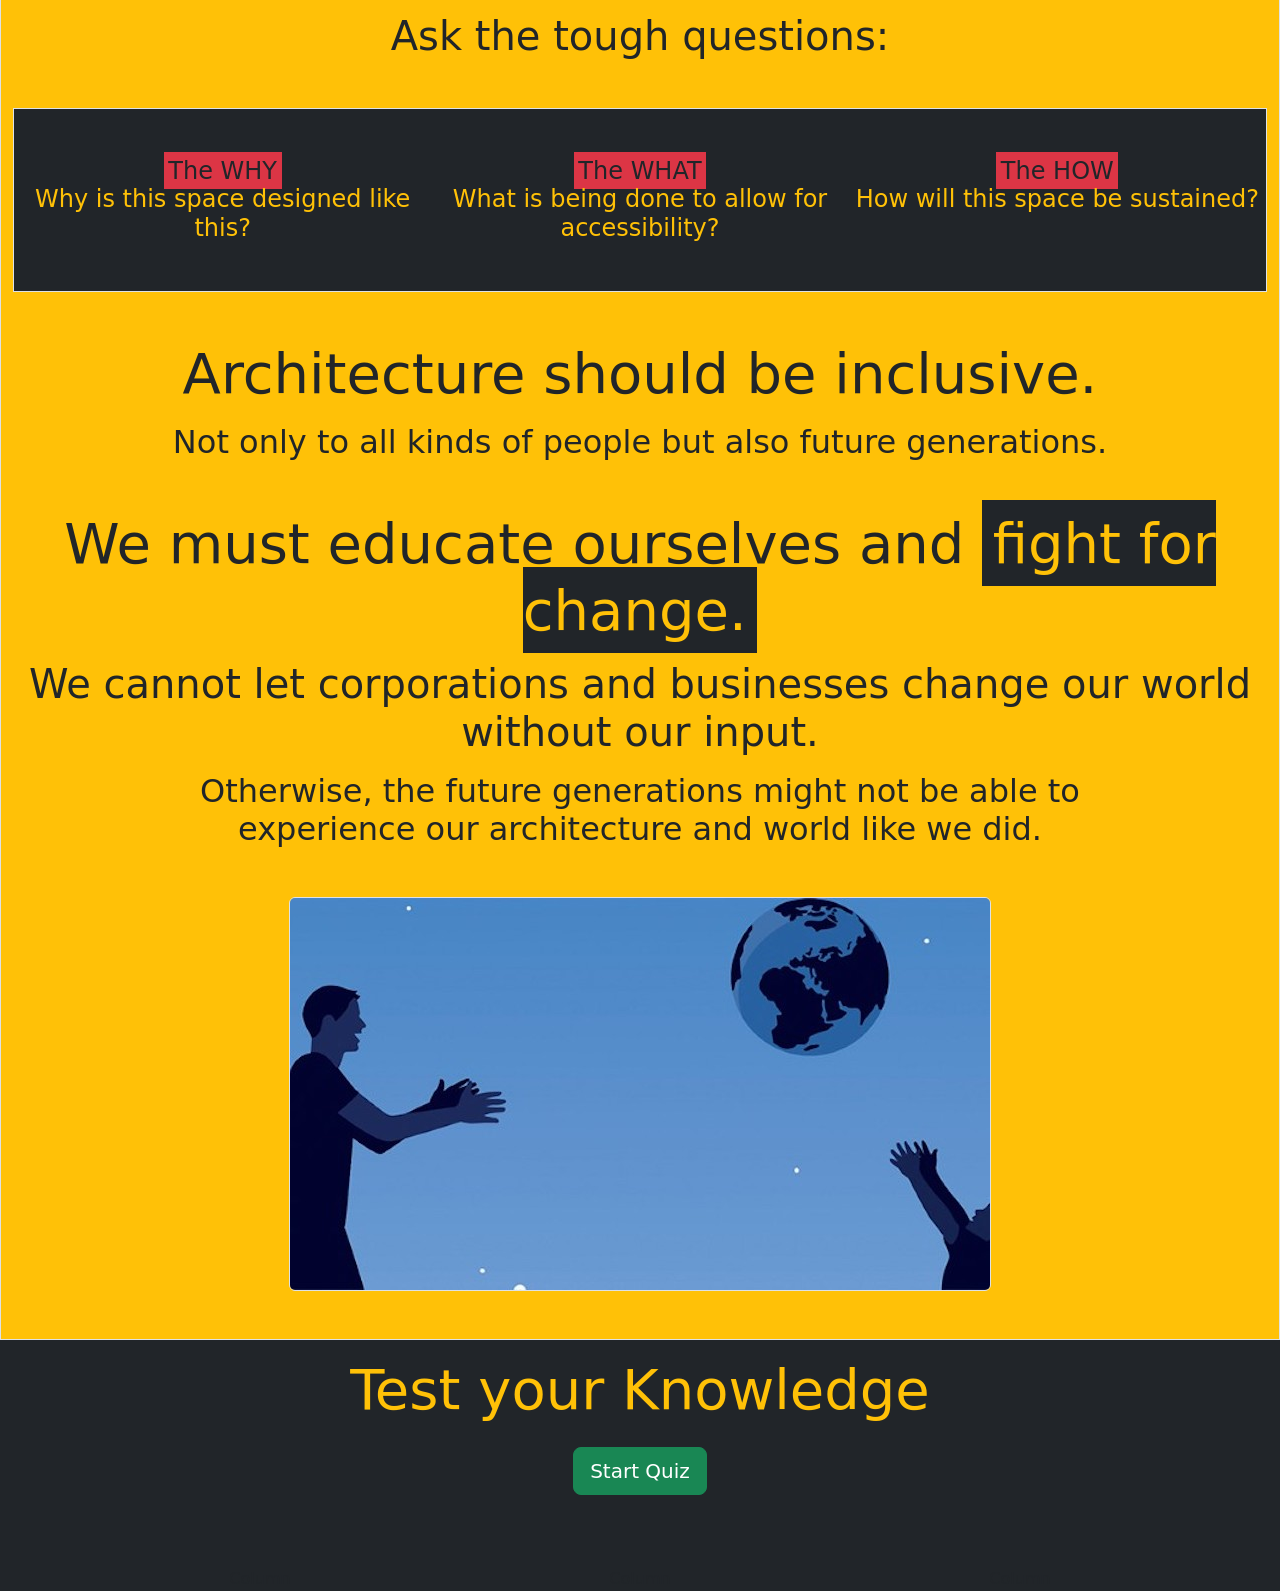
==== commit eae3d3cc: "fix spelling" ====
--- a/index.html
+++ b/index.html
@@ -293,7 +293,7 @@
                 <h2 class="text-center mt-3 mb-3 text-dark">Not only to all kinds of people but also future generations.</h2>
 
                 <h1 class="display-4 text-center mt-5 mb-3 text-dark"> We must educate ourselves and <mark class="bg-dark text-warning">fight for change.</mark> </h1>
-                <h1 class="display-6 text-center mt-3 mb-3 text-dark"> We cannot let corporations and business change our world without our input. </h1>
+                <h1 class="display-6 text-center mt-3 mb-3 text-dark"> We cannot let corporations and businesses change our world without our input. </h1>
                 <h2 class="text-center mt-3 mb-5 text-dark">Otherwise, the future generations might not be able to <br> experience our architecture and world like we did.</h2>
 
                 <img src="/images/f2.jpeg" class="border img-fluid mt-2 mb-5 rounded mx-auto d-block">
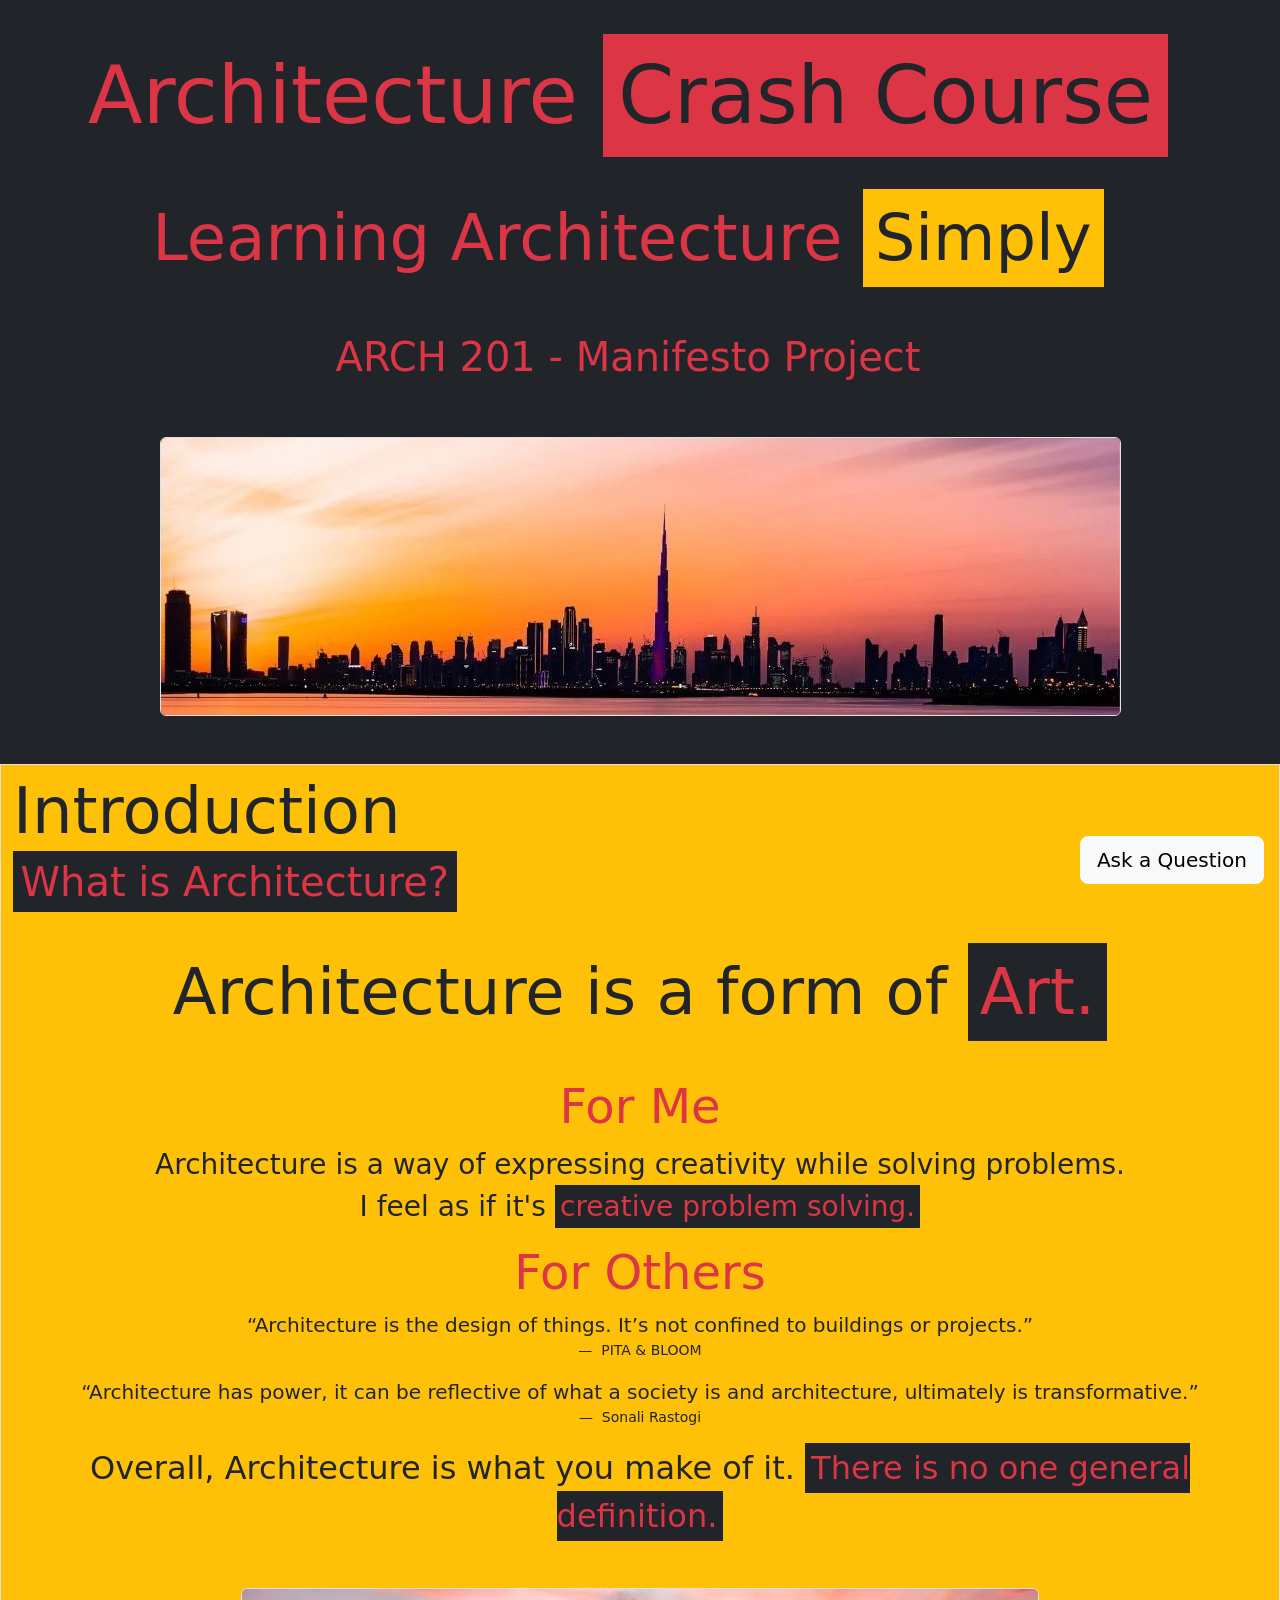
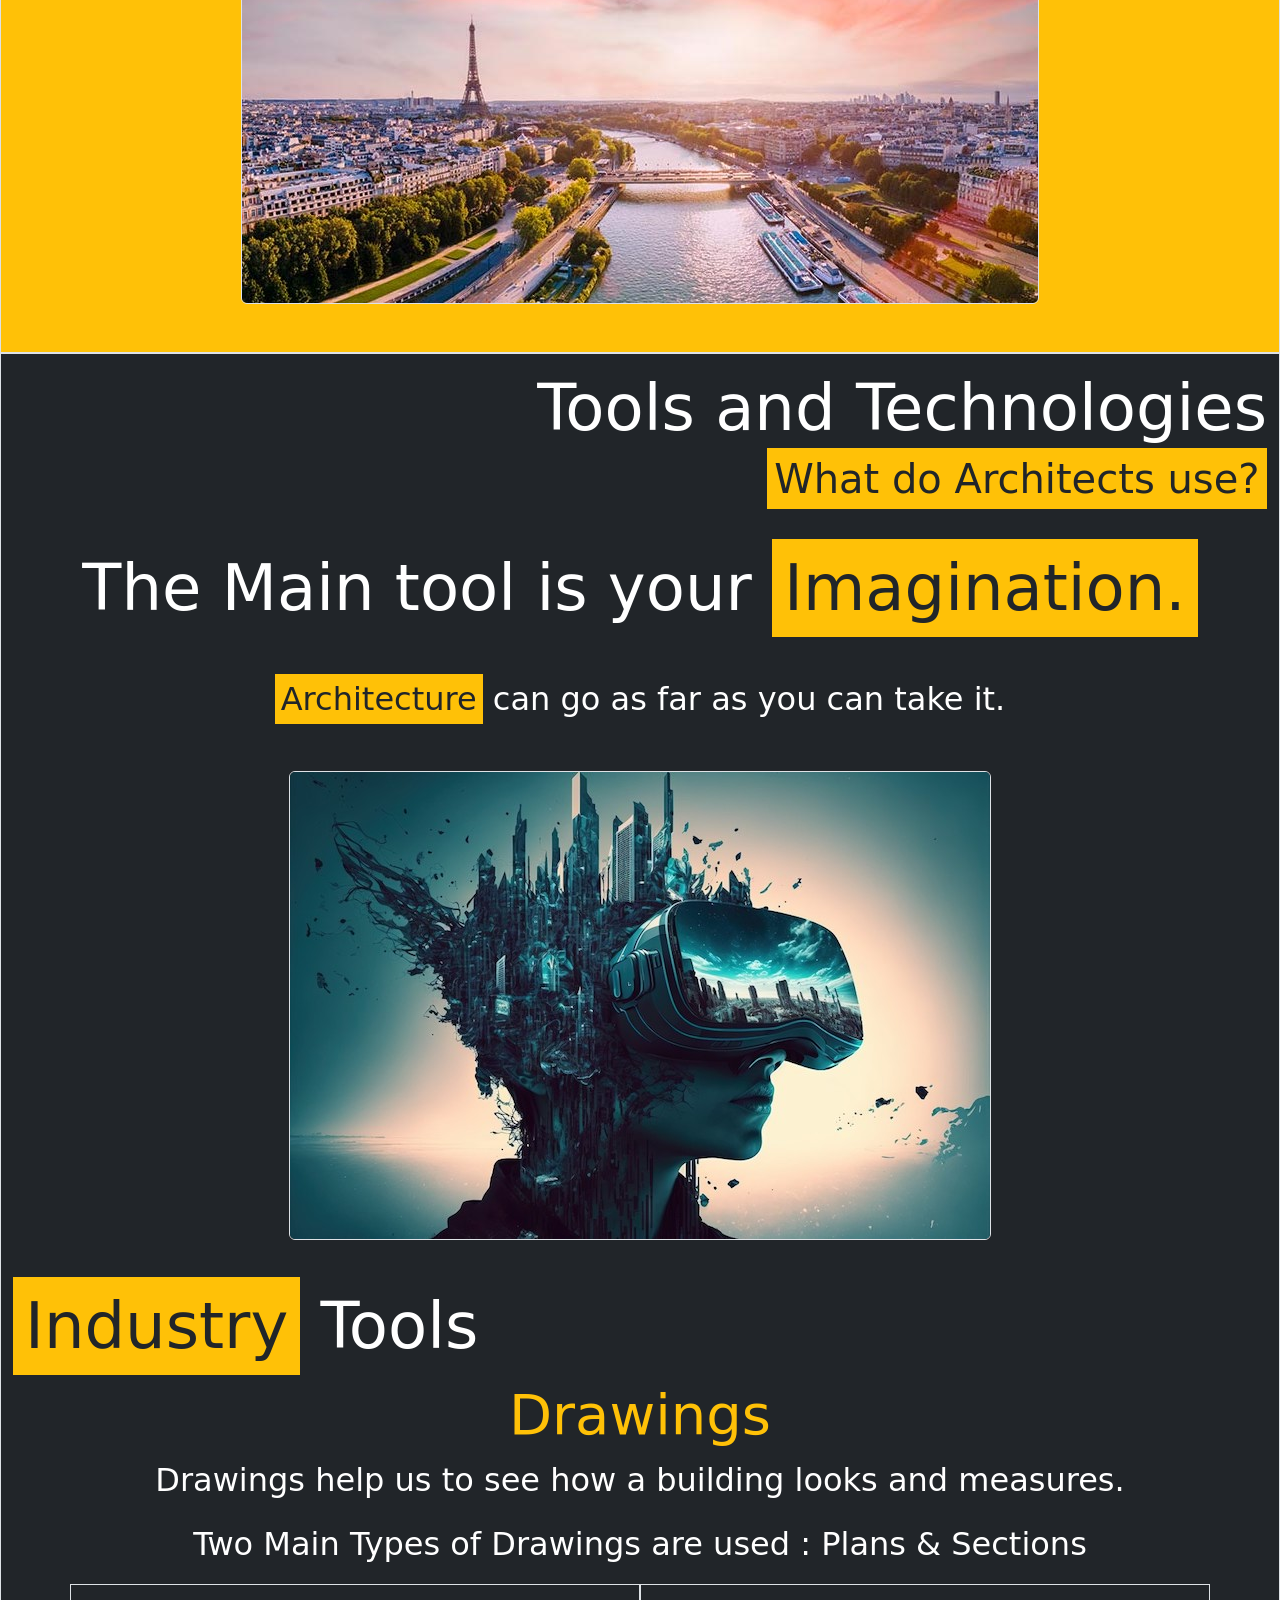
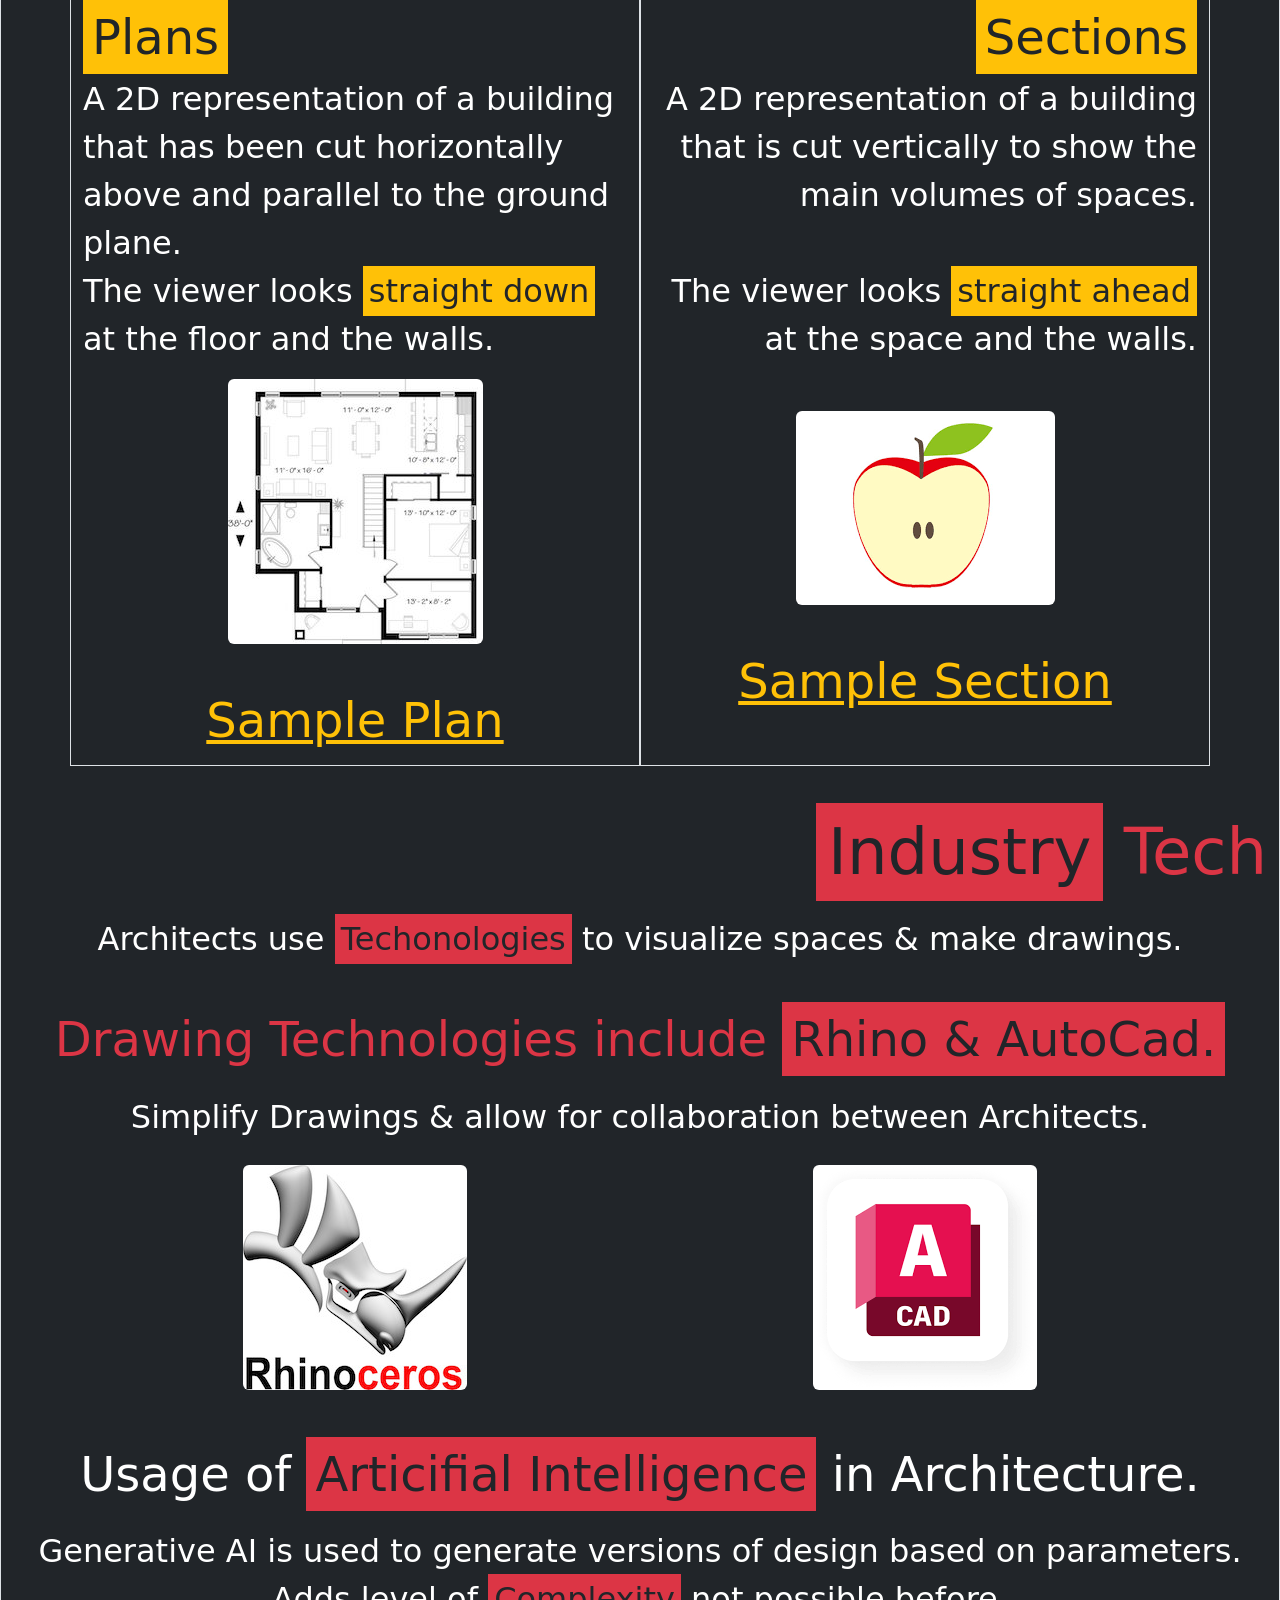
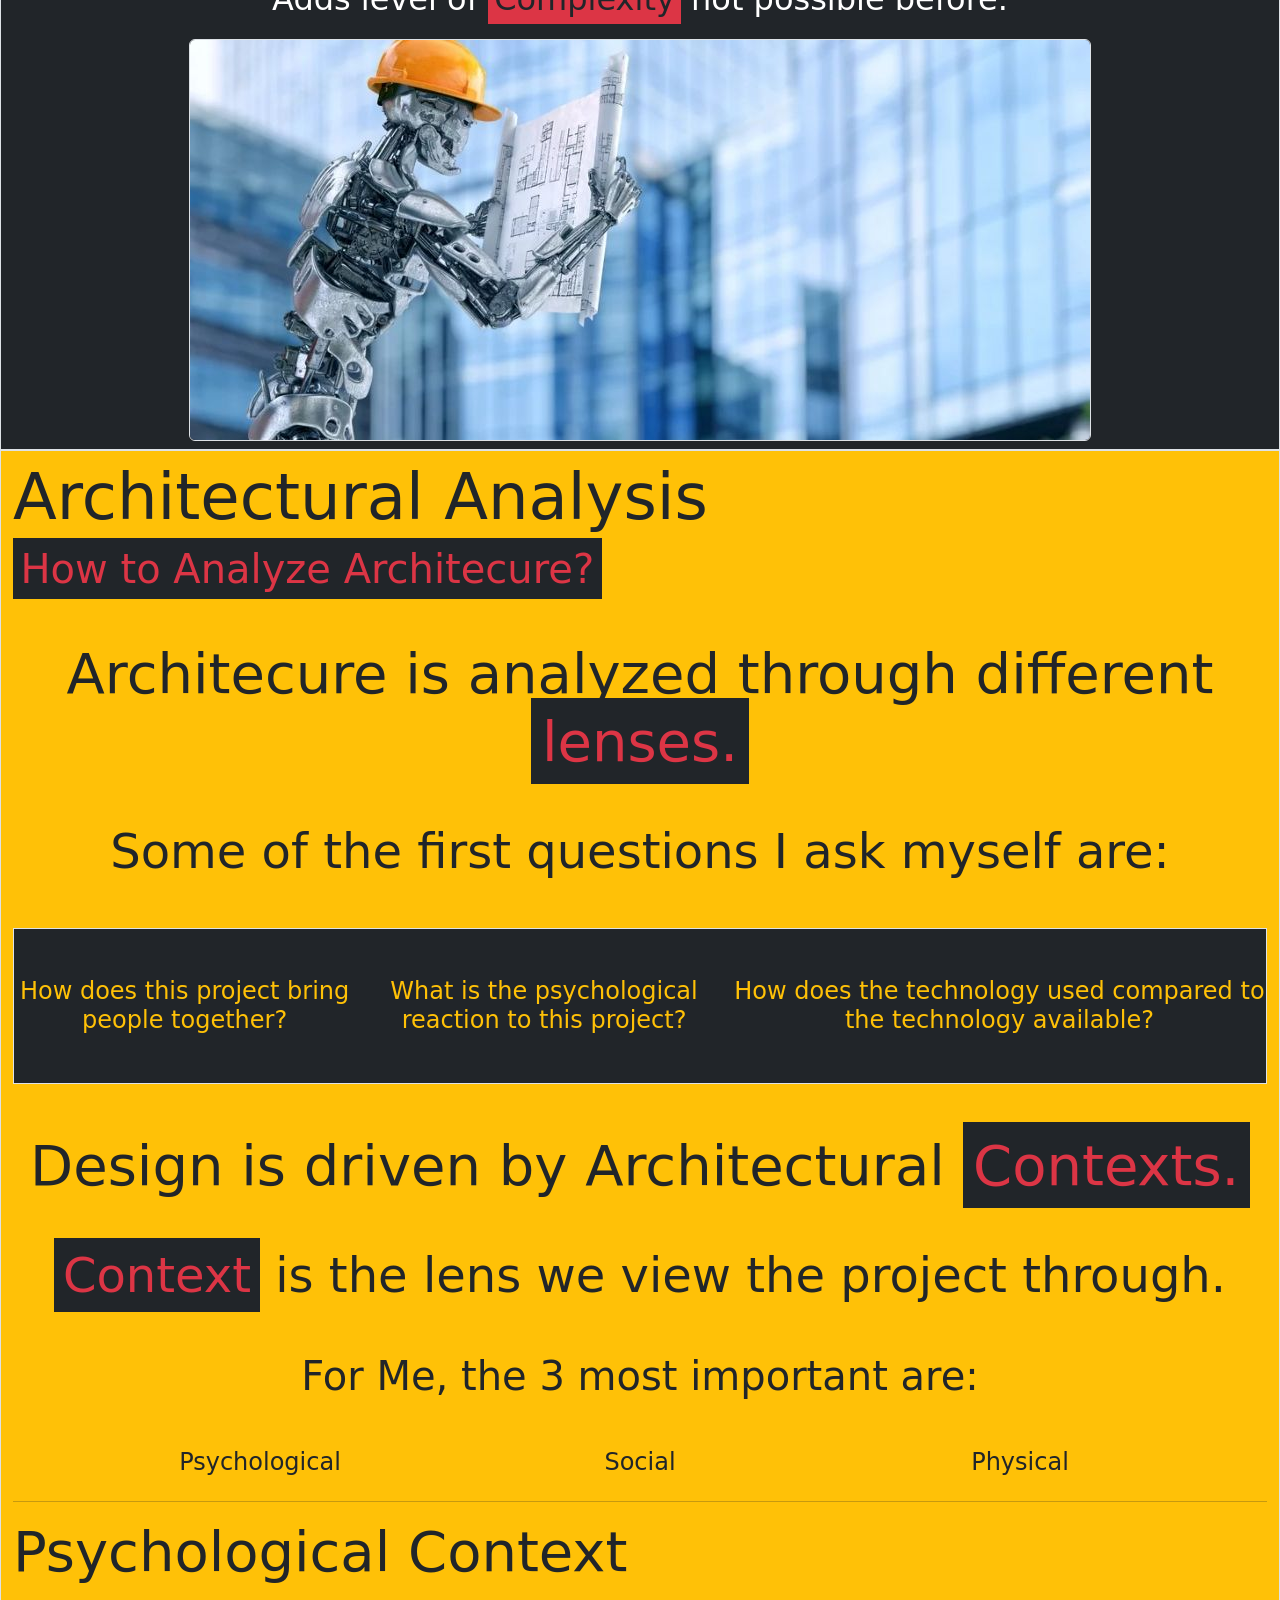
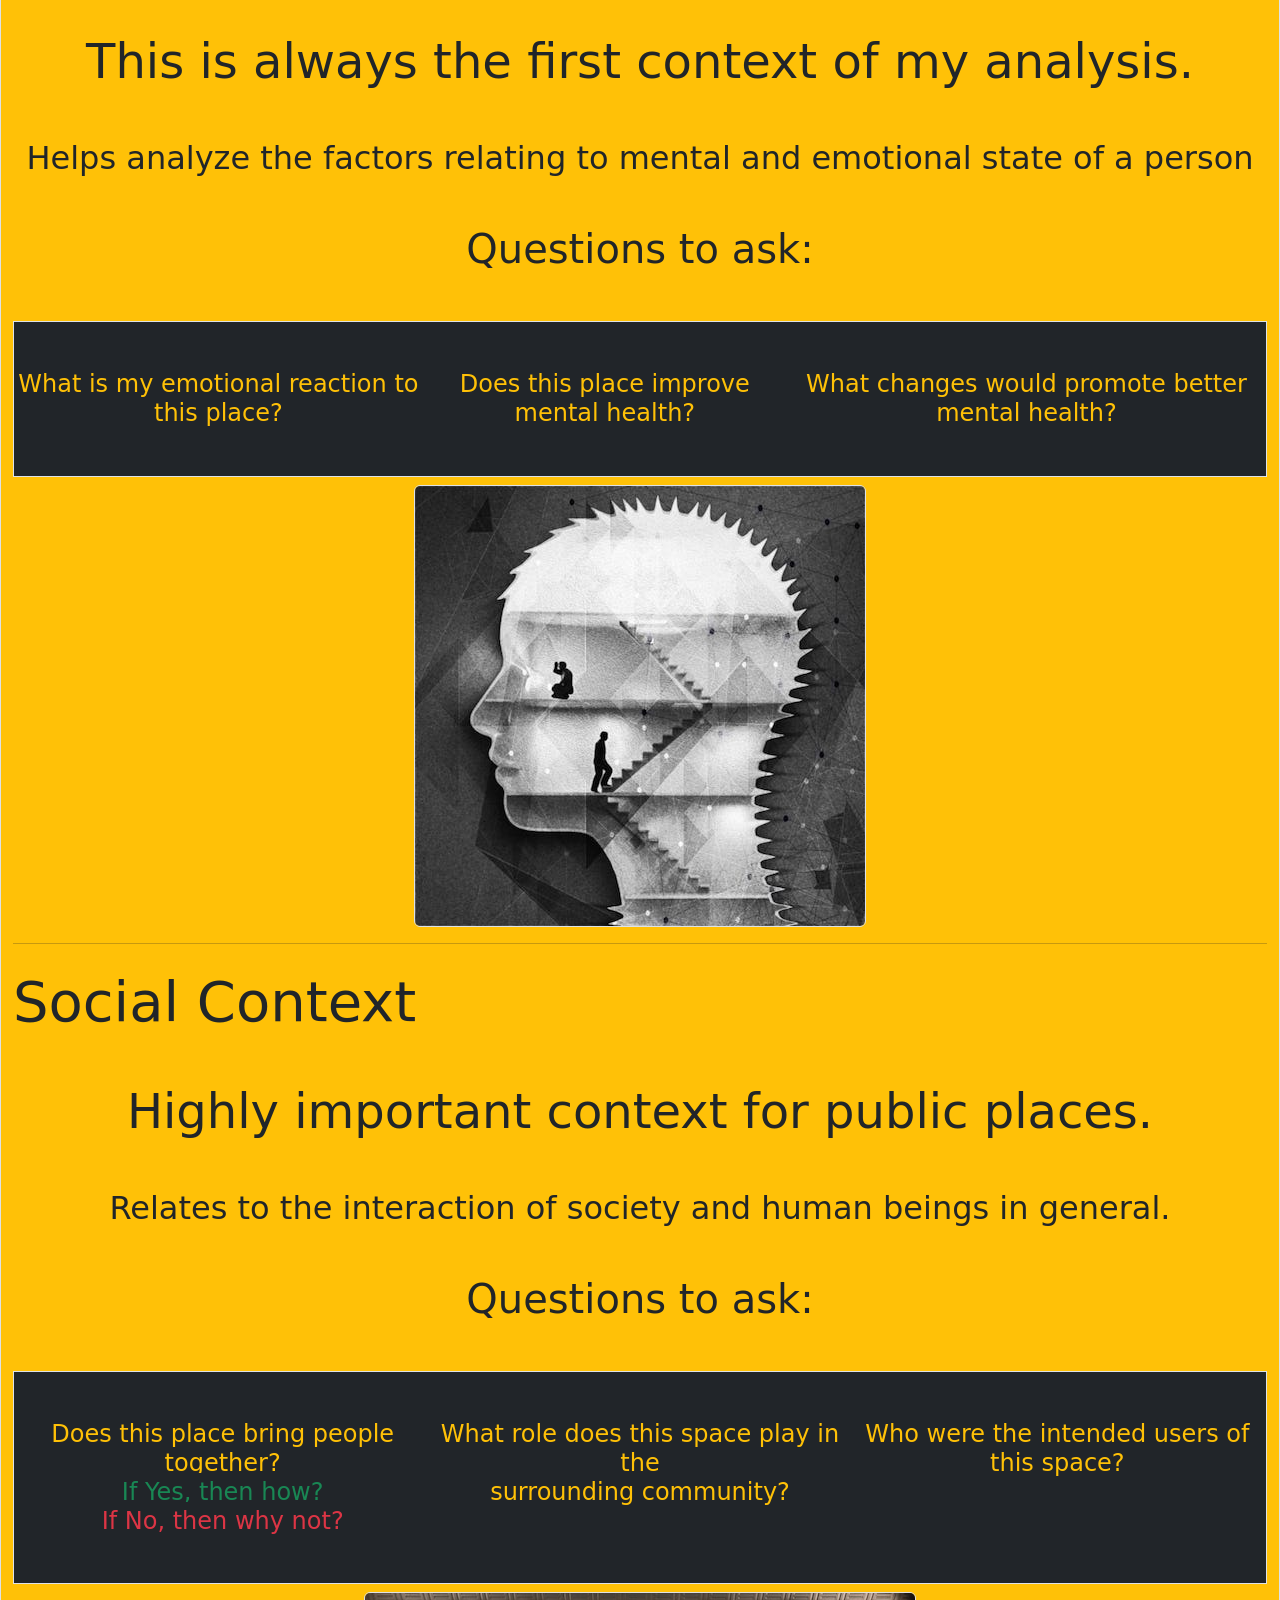
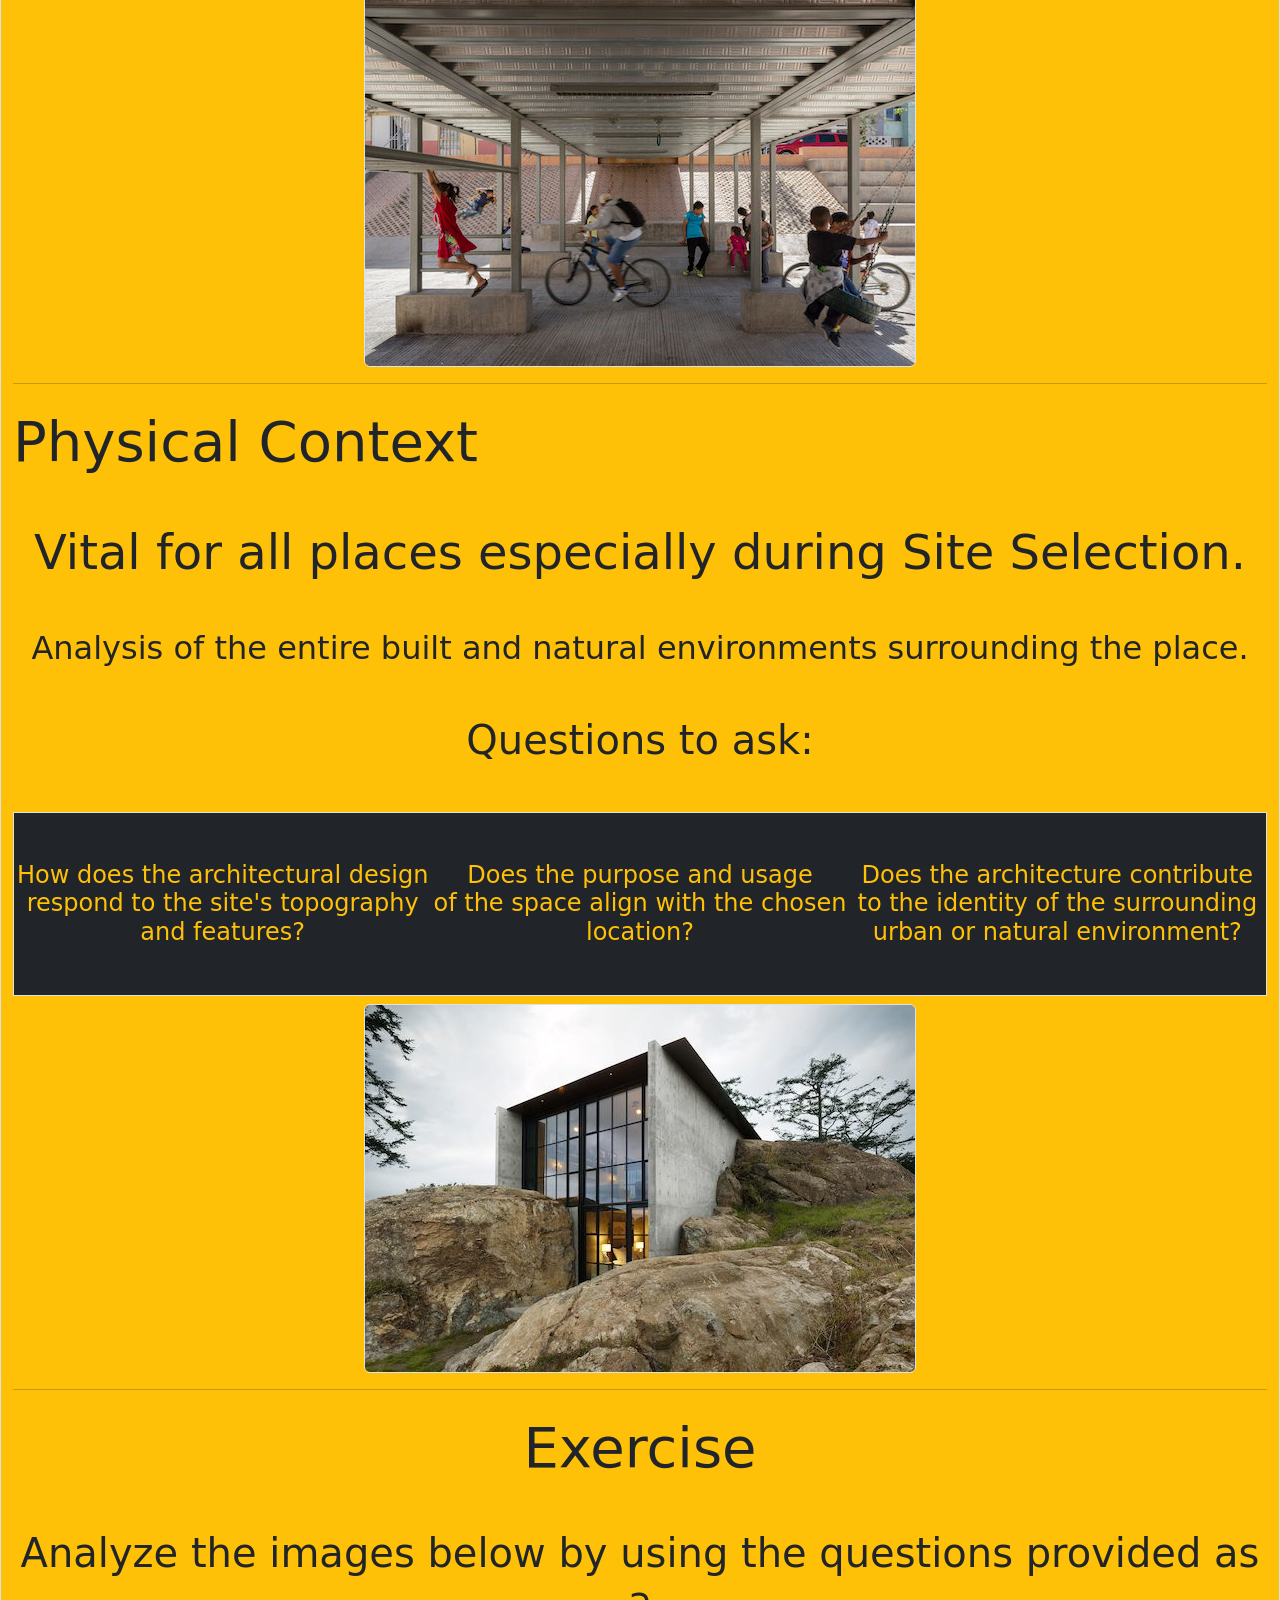
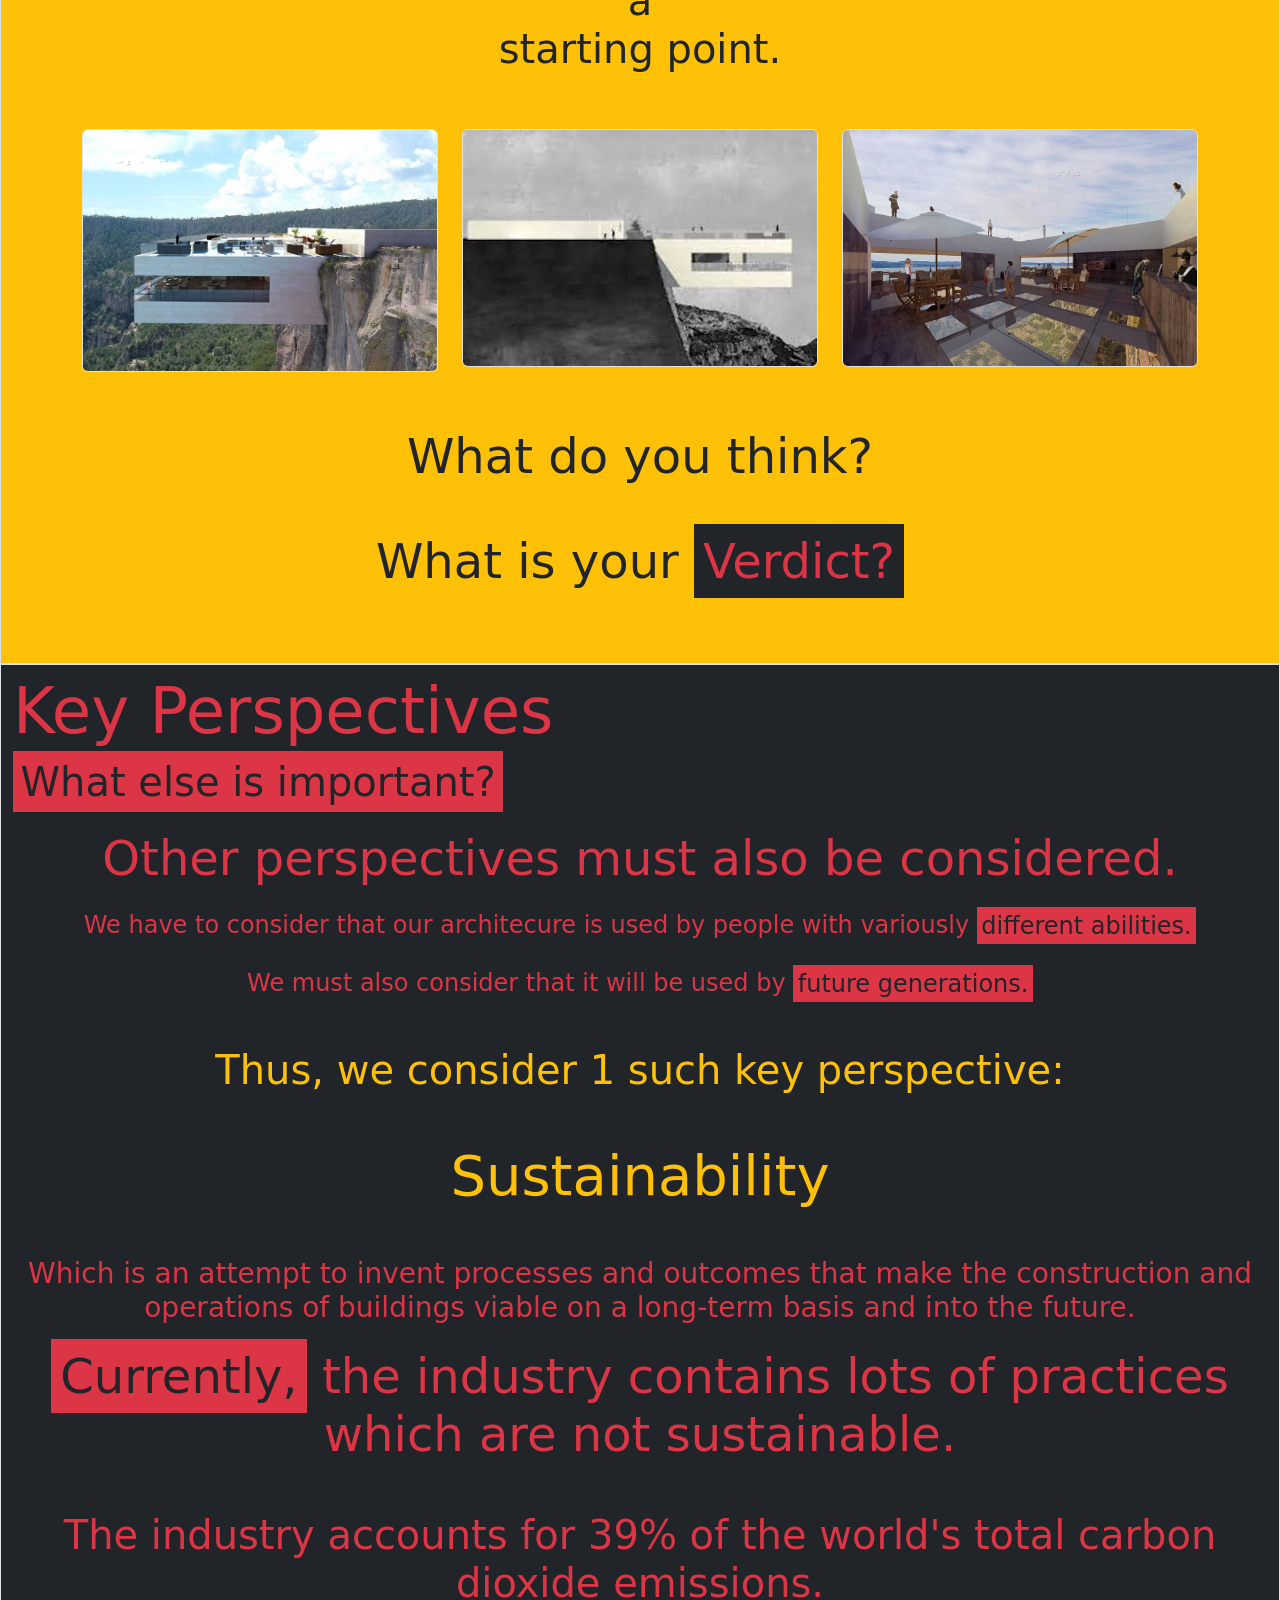
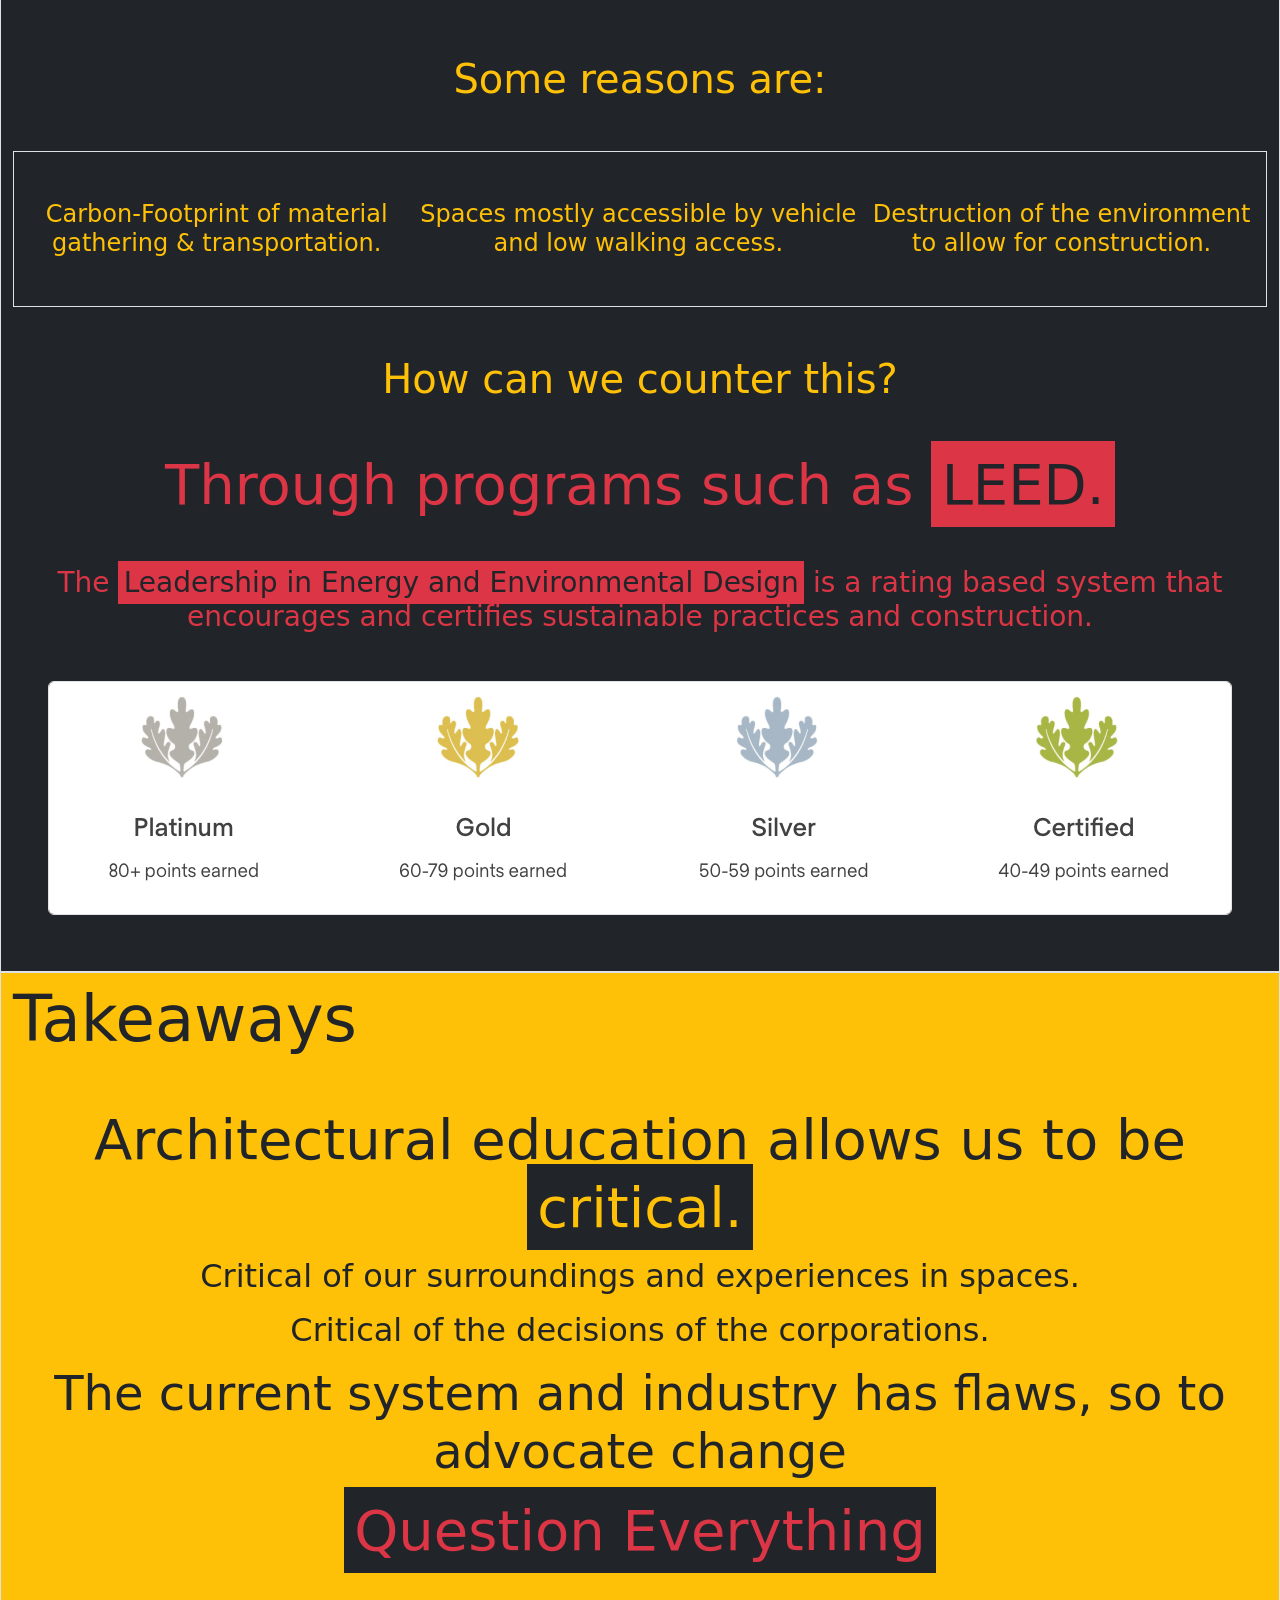
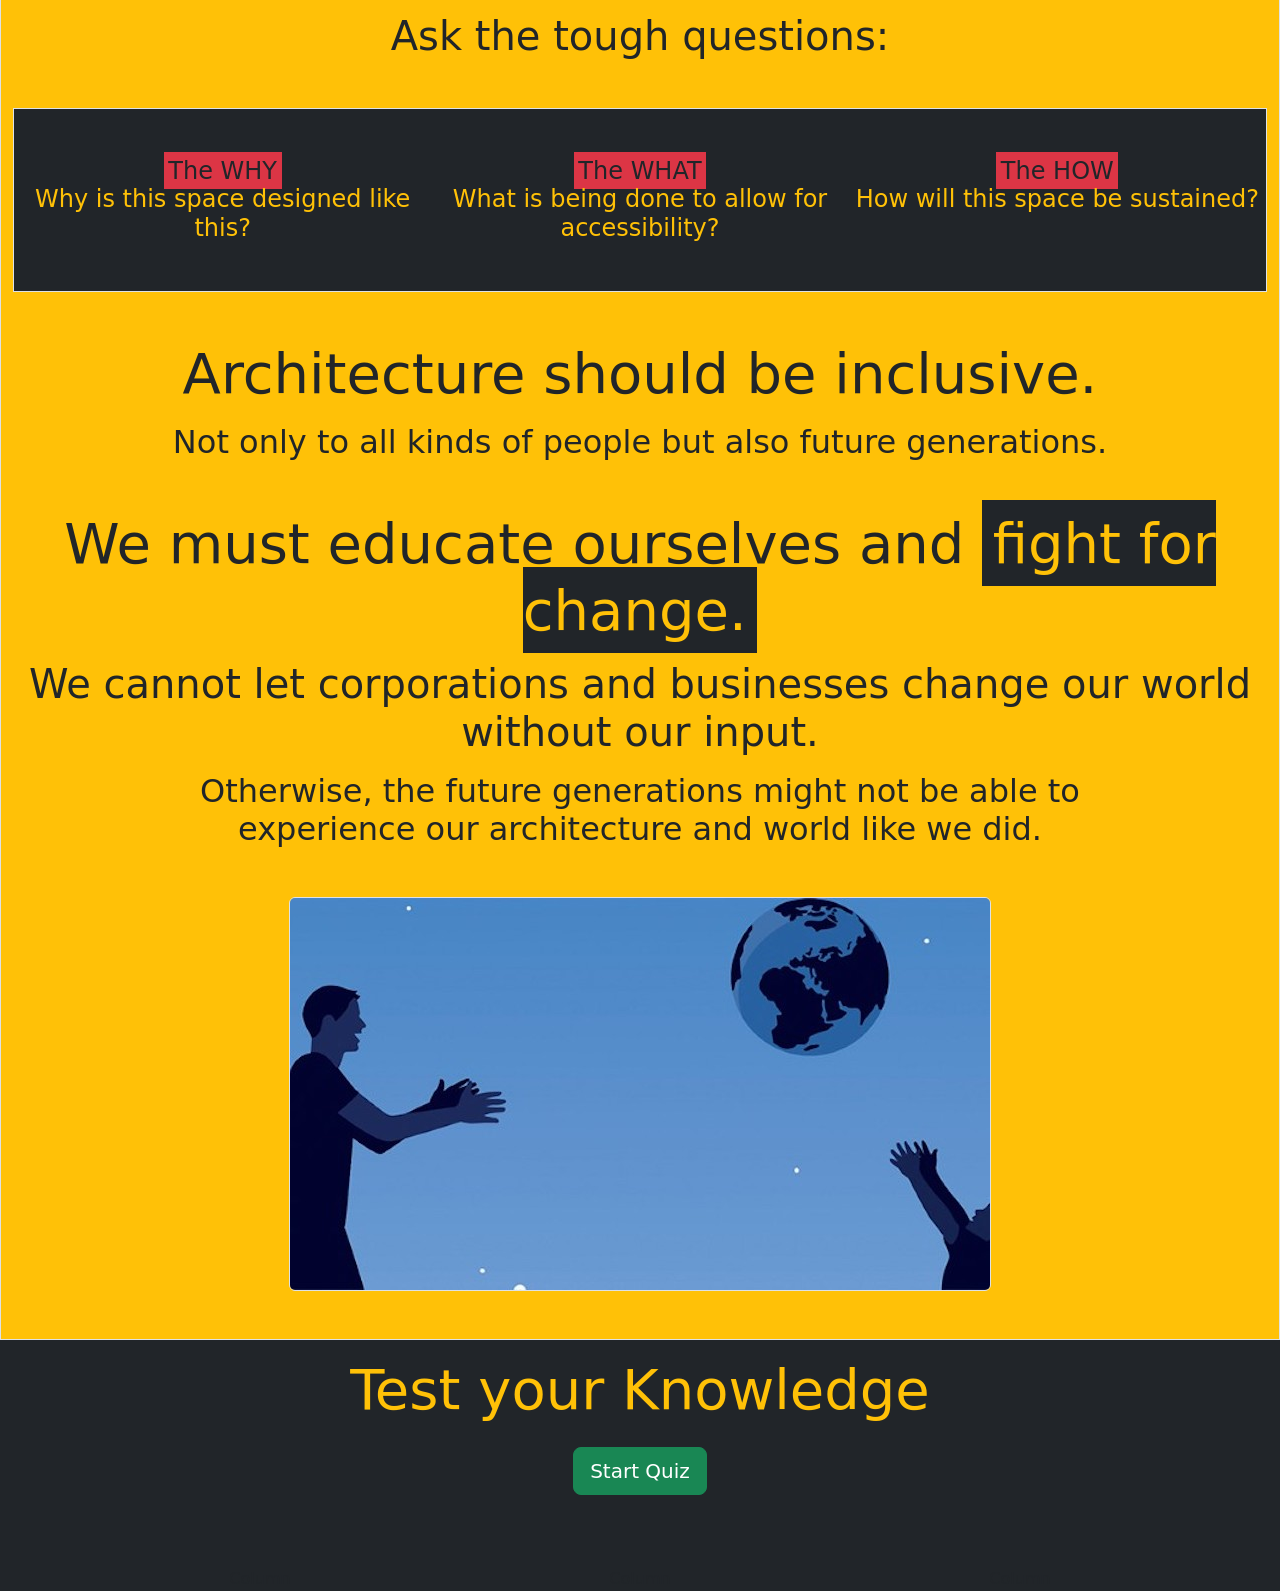
==== commit 263ddb60: "change background of second section" ====
--- a/index.html
+++ b/index.html
@@ -32,7 +32,7 @@
 
             <div class="container-fluid mb-5 row">
                 <h1 class="display-1 text-center mt-5 text-danger">Architecture  <mark class="bg-danger text-dark">Crash Course</mark> </h1>
-                <h1 class="display-3 text-center mt-5 text-danger">Learning Architecture <mark class="text-danger bg-warning">Simply</mark></h1>
+                <h1 class="display-3 text-center mt-5 text-danger">Learning Architecture <mark class="text-dark bg-warning">Simply</mark></h1>
                 <h1 class="text-center mt-5 text-danger">ARCH 201 - Manifesto Project</h1>    
             </div>
             <img src="/images/b2.jpg" class="border img-fluid mt-5 mb-5 rounded mx-auto d-block">
@@ -69,59 +69,59 @@
                 <img src="/images/b4.jpeg" class="border img-fluid mt-5 mb-5 rounded mx-auto d-block">
             </div>
 
-            <div class="container-fluid bg-secondary border">
-                <h1 class="display-3 text-end mt-3 text-dark">Tools and Technologies</h1>
-                <h1 class="display-6 text-end mt-2 text-white"> <mark class="bg-dark text-danger">What do Architects use?</mark> </h1>
-                <h1 class="display-3 text-center mt-5 mb-5 text-dark">The Main tool is your <mark class="bg-dark text-danger">Imagination.</mark></h1>
-                <p class="lead text-center fs-2"> <mark class="bg-dark text-danger">Architecture</mark> can go as far as you can take it. </p>
+            <div class="container-fluid bg-dark border">
+                <h1 class="display-3 text-end mt-3 text-white">Tools and Technologies</h1>
+                <h1 class="display-6 text-end mt-2 text-white"> <mark class="bg-warning text-dark">What do Architects use?</mark> </h1>
+                <h1 class="display-3 text-center mt-5 mb-5 text-white">The Main tool is your <mark class="bg-warning text-dark">Imagination.</mark></h1>
+                <p class="lead text-center fs-2 text-white"> <mark class="bg-warning text-dark">Architecture</mark> can go as far as you can take it. </p>
                 <img src="/images/b5.jpeg" class="border img-fluid mt-5 mb-5 rounded mx-auto d-block">
 
-                <h1 class="display-3 text-left mt-2 text-dark"><mark class="bg-dark text-danger">Industry</mark> Tools</h1>
-                <h1 class="display-4 text-center mt-3 text-white">Drawings</h1>
-                <p class="lead text-center fs-2">Drawings help us to see how a building looks and measures.</p>
-                <p class="lead text-center fs-2">Two Main Types of Drawings are used : Plans & Sections</p>
+                <h1 class="display-3 text-left mt-2 text-white"><mark class="bg-warning text-dark">Industry</mark> Tools</h1>
+                <h1 class="display-4 text-center mt-3 text-warning">Drawings</h1>
+                <p class="lead text-center fs-2 text-white">Drawings help us to see how a building looks and measures.</p>
+                <p class="lead text-center fs-2 text-white">Two Main Types of Drawings are used : Plans & Sections</p>
                 <div class="container">
                     <div class="row">
                       <div class="col border">
-                        <h1 class="display-5 text-left mt-4 text-warning"><mark class="bg-dark text-danger" >Plans</mark></h1>
-                        <p class="lead text-left fs-2">A 2D representation of a building that has been cut horizontally
+                        <h1 class="display-5 text-left mt-4 text-warning"><mark class="bg-warning text-dark" >Plans</mark></h1>
+                        <p class="lead text-left fs-2 text-white">A 2D representation of a building that has been cut horizontally
                             above and parallel to the ground plane.
                             <br>
                             The viewer looks
-                            <mark class="bg-dark text-danger"> straight down</mark>
+                            <mark class="bg-warning text-dark"> straight down</mark>
                             at the floor and the walls.
                              </p>
                              <img src="/images/a2.jpeg" class="img-fluid mt-3 mb-5 rounded mx-auto d-block">
 
                              <p class="lead text-center fs-2">  
-                                <a href="/images/plan.png" class="link-danger display-5 text-center"> <mark class="bg-dark text-danger">Sample Plan</mark> </a>                     
+                                <a href="/images/plan.png" class="link-warning display-5 text-center"> <mark class="bg-dark text-warning">Sample Plan</mark> </a>                     
                             </p>
                     </div>
                       <div class="col border">
-                        <h1 class="display-5 text-end mt-4 text-danger"> <mark class="bg-dark text-danger" >Sections</mark></h1>
+                        <h1 class="display-5 text-end mt-4 text-danger"> <mark class="bg-warning text-dark" >Sections</mark></h1>
                         
-                    <p class="lead text-end fs-2">A 2D representation of a building that is cut
+                    <p class="lead text-end fs-2 text-white">A 2D representation of a building that is cut
                         vertically to show the main volumes of spaces.
                         <br>
                         <br>
                         The viewer looks
-                        <mark class="bg-dark text-danger">straight ahead</mark>
+                        <mark class="bg-warning text-dark">straight ahead</mark>
                         at the space and the walls.
                         
                     </p>
                     <img src="/images/a1.png" class="img-fluid mt-5 mb-5 rounded mx-auto d-block">
                     <p class="lead text-center fs-2 mt-5">  
-                        <a href="/images/section.png" class="link-danger display-5 text-center"> <mark class="bg-dark text-danger">Sample Section</mark> </a>                     
+                        <a href="/images/section.png" class="link-warning display-5 text-center"> <mark class="bg-dark text-warning">Sample Section</mark> </a>                     
                     </p>
                       </div>
                     </div>
                   </div>
     
-                  <h1 class="display-3 text-end mt-5 text-dark"><mark class="bg-dark text-danger">Industry</mark> Tech</h1>
-                  <p class="lead text-center mt-4 fs-2">Architects use <mark class="bg-dark text-danger">Techonologies</mark> to visualize spaces & make drawings.</p>
-
-                  <h1 class="display-5 text-center mt-5 text-dark"> Drawing Technologies include <mark class="bg-dark text-danger">Rhino & AutoCad.</mark></h1>
-                  <p class="lead text-center mt-4 fs-2">Simplify Drawings & allow for collaboration between Architects.</p>
+                  <h1 class="display-3 text-end mt-5 text-danger"><mark class="bg-danger text-dark">Industry</mark> Tech</h1>
+                  <p class="lead text-center mt-4 fs-2 text-white">Architects use <mark class="bg-danger text-dark">Techonologies</mark> to visualize spaces & make drawings.</p>
+
+                  <h1 class="display-5 text-center mt-5 text-danger"> Drawing Technologies include <mark class="bg-danger text-dark">Rhino & AutoCad.</mark></h1>
+                  <p class="lead text-center mt-4 fs-2 text-white">Simplify Drawings & allow for collaboration between Architects.</p>
 
                   <div class="container text-center">
                     <div class="row">
@@ -135,9 +135,9 @@
                     </div>
                   </div>
 
-                  <h1 class="display-5 text-center mt-5 text-dark"> Usage of <mark class="bg-dark text-danger">Articifial Intelligence</mark> in Architecture.</h1>
-                  <p class="lead text-center mt-4 fs-2">Generative AI is used to generate versions of design based on parameters. 
-                    <br> Adds level of <mark class="bg-dark text-danger">Complexity</mark> not possible before.</p>
+                  <h1 class="display-5 text-center mt-5 text-white"> Usage of <mark class="bg-danger text-dark">Articifial Intelligence</mark> in Architecture.</h1>
+                  <p class="lead text-center text-white mt-4 fs-2">Generative AI is used to generate versions of design based on parameters. 
+                    <br> Adds level of <mark class="bg-danger text-dark">Complexity</mark> not possible before.</p>
                     <img src="/images/ai1.jpeg" class="border img-fluid mt-2 mb-2 rounded mx-auto d-block">
             </div>
 
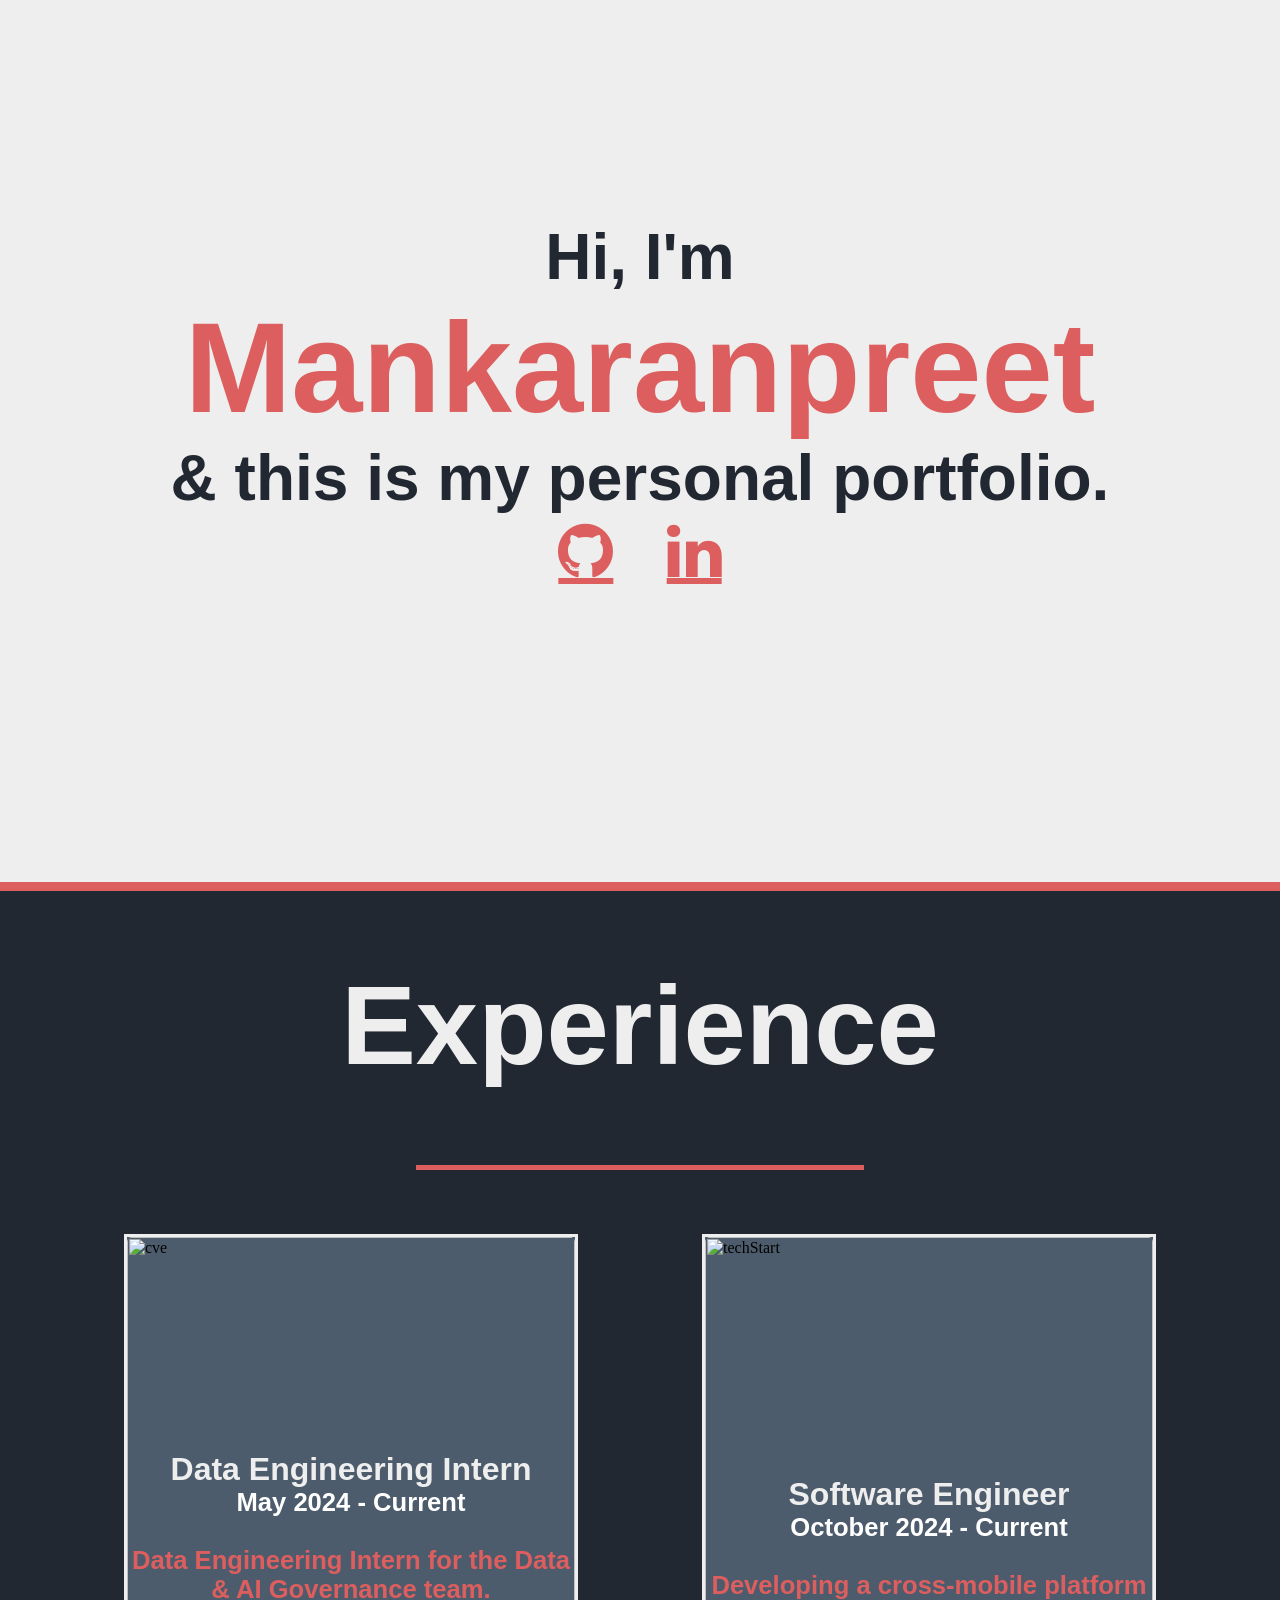
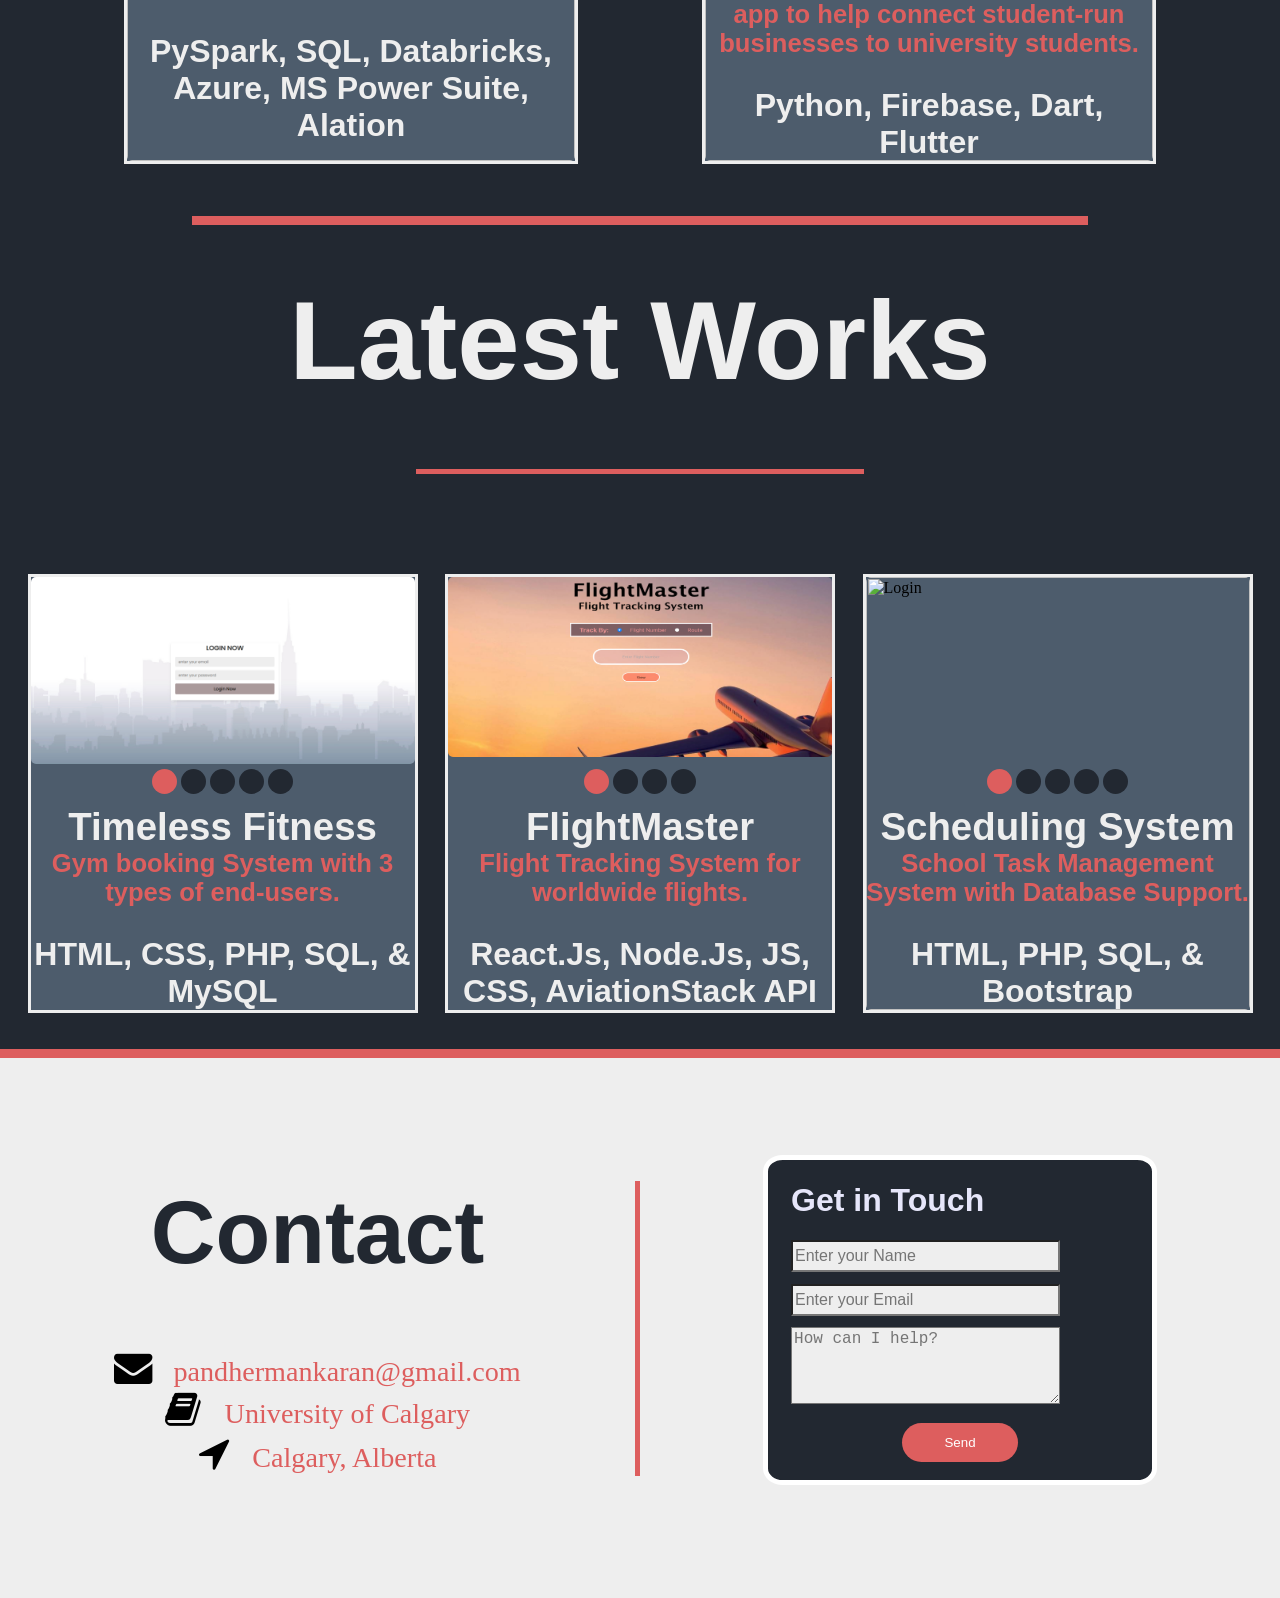
==== commit 23cd9e88: "initial commit" ====
--- a/index.html
+++ b/index.html
@@ -3,631 +3,220 @@
         <meta charset="utf-8">
         <link rel="stylesheet" href="style.css">
         <link rel="stylesheet" href="https://cdnjs.cloudflare.com/ajax/libs/font-awesome/4.7.0/css/font-awesome.min.css">
-        <link href="https://cdn.jsdelivr.net/npm/bootstrap@5.3.3/dist/css/bootstrap.min.css" rel="stylesheet" integrity="sha384-QWTKZyjpPEjISv5WaRU9OFeRpok6YctnYmDr5pNlyT2bRjXh0JMhjY6hW+ALEwIH" crossorigin="anonymous">
         <meta name="viewport" content="width=device-width, initial-scale=1">
-        <title>Crash Course</title>
+        <title>Mankaranpreet's Portfolio</title>
+        <link rel="icon" href="./images/mpLogo.png" type="image/png">
     </head>
-    <body class = "parent bg-dark">
-        <button type="button" class="btn btn-light bottom-0 end-0 position-fixed btn-lg me-3 mb-3" data-bs-toggle="modal" data-bs-target="#exampleModal">Ask a Question</button>
-
-            <!-- Modal -->
-            <div class="modal fade mt-5" id="exampleModal" tabindex="-1" role="dialog" aria-labelledby="exampleModalLabel" aria-hidden="true">
-                <div class="modal-dialog" role="document">
-                <div class="modal-content">
-                    <div class="modal-header">
-                    <h5 class="modal-title" id="exampleModalLabel">Ask A Question</h5>
-                    </div>
-                    <div class="modal-body"> 
-                        <script async src="https://cse.google.com/cse.js?cx=e13498cc30cc74de1">
-                        </script>
-                        <div class="gcse-search" linkTarget="_blank" enableAutoComplete="true"></div>
-                    </div>
-
-                    <div class="modal-footer">
-                    <button type="button" class="btn btn-secondary" data-bs-dismiss="modal">Close</button>
-                    </div>
-                </div>
-                </div>
-            </div>
-
-            <div class="container-fluid mb-5 row">
-                <h1 class="display-1 text-center mt-5 text-danger">Architecture  <mark class="bg-danger text-dark">Crash Course</mark> </h1>
-                <h1 class="display-3 text-center mt-5 text-danger">Learning Architecture <mark class="text-dark bg-warning">Simply</mark></h1>
-                <h1 class="text-center mt-5 text-danger">ARCH 201 - Manifesto Project</h1>    
-            </div>
-            <img src="/images/b2.jpg" class="border img-fluid mt-5 mb-5 rounded mx-auto d-block">
-
-            <div class="container-fluid bg-warning border">
-                <h1 class="display-3 text-left mt-2 text-dark">Introduction</h1>
-                <h1 class="display-6 text-left mt-2 text-white"> <mark class="bg-dark text-danger">What is Architecture?</mark> </h1>
-                <h1 class="display-3 text-center mt-5 mb-5 text-dark">Architecture is a form of <mark class="bg-dark text-danger">Art.</mark></h1>
-                <h2 class="text-center text-danger display-5">For Me</h2>
-                <p class="lead text-center fs-3">Architecture is a way of expressing creativity while solving problems. 
-                    <br> I feel as if it's <mark class="bg-dark text-danger">creative problem solving.</mark> </p>
-                <h2 class="text-center text-danger display-5">For Others</h2>
-
-                <figure class="text-center">
-                    <blockquote class="blockquote">
-                      <p>“Architecture is the design of things. It’s not confined to buildings or projects.”</p>
-                    </blockquote>
-                    <figcaption class="blockquote-footer text-dark">
-                        PITA & BLOOM
-                    </figcaption>
-                </figure>
-
-                <figure class="text-center">
-                    <blockquote class="blockquote">
-                      <p>“Architecture has power, it can be
-                        reflective of what a society is and
-                        architecture, ultimately is transformative.”</p>
-                    </blockquote>
-                    <figcaption class="blockquote-footer text-dark">
-                        Sonali Rastogi
-                    </figcaption>
-                </figure>
-                <p class="lead text-center fs-2">Overall, Architecture is what you make of it. <mark class="bg-dark text-danger">There is no one general definition. </mark> </p>
-                <img src="/images/b4.jpeg" class="border img-fluid mt-5 mb-5 rounded mx-auto d-block">
-            </div>
-
-            <div class="container-fluid bg-dark border">
-                <h1 class="display-3 text-end mt-3 text-white">Tools and Technologies</h1>
-                <h1 class="display-6 text-end mt-2 text-white"> <mark class="bg-warning text-dark">What do Architects use?</mark> </h1>
-                <h1 class="display-3 text-center mt-5 mb-5 text-white">The Main tool is your <mark class="bg-warning text-dark">Imagination.</mark></h1>
-                <p class="lead text-center fs-2 text-white"> <mark class="bg-warning text-dark">Architecture</mark> can go as far as you can take it. </p>
-                <img src="/images/b5.jpeg" class="border img-fluid mt-5 mb-5 rounded mx-auto d-block">
-
-                <h1 class="display-3 text-left mt-2 text-white"><mark class="bg-warning text-dark">Industry</mark> Tools</h1>
-                <h1 class="display-4 text-center mt-3 text-warning">Drawings</h1>
-                <p class="lead text-center fs-2 text-white">Drawings help us to see how a building looks and measures.</p>
-                <p class="lead text-center fs-2 text-white">Two Main Types of Drawings are used : Plans & Sections</p>
-                <div class="container">
-                    <div class="row">
-                      <div class="col border">
-                        <h1 class="display-5 text-left mt-4 text-warning"><mark class="bg-warning text-dark" >Plans</mark></h1>
-                        <p class="lead text-left fs-2 text-white">A 2D representation of a building that has been cut horizontally
-                            above and parallel to the ground plane.
-                            <br>
-                            The viewer looks
-                            <mark class="bg-warning text-dark"> straight down</mark>
-                            at the floor and the walls.
-                             </p>
-                             <img src="/images/a2.jpeg" class="img-fluid mt-3 mb-5 rounded mx-auto d-block">
-
-                             <p class="lead text-center fs-2">  
-                                <a href="/images/plan.png" class="link-warning display-5 text-center"> <mark class="bg-dark text-warning">Sample Plan</mark> </a>                     
-                            </p>
-                    </div>
-                      <div class="col border">
-                        <h1 class="display-5 text-end mt-4 text-danger"> <mark class="bg-warning text-dark" >Sections</mark></h1>
-                        
-                    <p class="lead text-end fs-2 text-white">A 2D representation of a building that is cut
-                        vertically to show the main volumes of spaces.
-                        <br>
-                        <br>
-                        The viewer looks
-                        <mark class="bg-warning text-dark">straight ahead</mark>
-                        at the space and the walls.
-                        
-                    </p>
-                    <img src="/images/a1.png" class="img-fluid mt-5 mb-5 rounded mx-auto d-block">
-                    <p class="lead text-center fs-2 mt-5">  
-                        <a href="/images/section.png" class="link-warning display-5 text-center"> <mark class="bg-dark text-warning">Sample Section</mark> </a>                     
-                    </p>
-                      </div>
-                    </div>
-                  </div>
-    
-                  <h1 class="display-3 text-end mt-5 text-danger"><mark class="bg-danger text-dark">Industry</mark> Tech</h1>
-                  <p class="lead text-center mt-4 fs-2 text-white">Architects use <mark class="bg-danger text-dark">Techonologies</mark> to visualize spaces & make drawings.</p>
-
-                  <h1 class="display-5 text-center mt-5 text-danger"> Drawing Technologies include <mark class="bg-danger text-dark">Rhino & AutoCad.</mark></h1>
-                  <p class="lead text-center mt-4 fs-2 text-white">Simplify Drawings & allow for collaboration between Architects.</p>
-
-                  <div class="container text-center">
-                    <div class="row">
-                      <div class="col">
-                        <a href="https://www.rhino3d.com"> <img src="/images/r1.jpeg" class="img-fluid mt-2 mb-2 rounded mx-auto d-block">                        </a>
-
-                      </div>
-                      <div class="col">
-                        <a href="https://web.autocad.com/login"> <img src="/images/r2.png" class="img-fluid mt-2 mb-2 rounded mx-auto d-block">                        </a>
-                    </div>
-                    </div>
-                  </div>
-
-                  <h1 class="display-5 text-center mt-5 text-white"> Usage of <mark class="bg-danger text-dark">Articifial Intelligence</mark> in Architecture.</h1>
-                  <p class="lead text-center text-white mt-4 fs-2">Generative AI is used to generate versions of design based on parameters. 
-                    <br> Adds level of <mark class="bg-danger text-dark">Complexity</mark> not possible before.</p>
-                    <img src="/images/ai1.jpeg" class="border img-fluid mt-2 mb-2 rounded mx-auto d-block">
-            </div>
-
-            <div class="container-fluid bg-warning border">
-                <h1 class="display-3 text-left mt-2 text-dark">Architectural Analysis</h1>
-                <h1 class="display-6 text-left mt-2 text-white"> <mark class="bg-dark text-danger">How to Analyze Architecure?</mark> </h1>
-                <h1 class="display-4 text-center mt-5 mb-5 text-dark">Architecure is analyzed through different <mark class="bg-dark text-danger">lenses.</mark></h1>
-                <h1 class="display-5 text-center mt-5 mb-5 text-dark">Some of the first questions I ask myself are: </h1>
-                <div class="d-flex justify-content-center bg-dark border">
-                    <h4 class="text-center mt-5 mb-5 text-warning">How does this project bring people together? </h4>
-                    <h4 class="text-center mt-5 mb-5 text-warning">What is the psychological reaction to this project? </h4>
-                    <h4 class="text-center mt-5 mb-5 text-warning">How does the technology used compared to the technology available? </h4>
-                </div>
-                <h1 class="display-4 text-center mt-5 mb-5 text-dark">Design is driven by Architectural <mark class="bg-dark text-danger">Contexts.</mark></h1>
-                <h1 class="display-5 text-center mt-5 mb-5 text-dark"><mark class="bg-dark text-danger">Context</mark> is the lens we view the project through.</h1>
-                <h1 class="display-6 text-center mt-5 mb-5 text-dark">For Me, the 3 most important are:</h1>
-
-                <div class="container text-center">
-                    <div class="row">
-                      <div class="col">
-                        <h4 class="text-center text-warning text-dark">Psychological</h4>
-                      </div>
-                      <div class="col">
-                        <h4 class="text-center text-warning text-dark">Social</h4>
-                      </div>
-                      <div class="col">
-                        <h4 class="text-center text-warning text-dark">Physical</h4>
-                      </div>
-                    </div>
-                </div>
-
-                <hr class="h-10">
-
-                <h1 class="display-4 text-left mt-3 text-dark">Psychological Context</h1>
-                <h1 class="display-5 text-center mt-5 mb-5 text-dark">This is always the first context of my analysis.</h1>
-                <h2 class="text-center mt-5 mb-5 text-dark">Helps analyze the factors relating to mental and emotional state of a person </h2>
-                
-                <h4 class="display-6 text-center mt-5 mb-5 text-dark">Questions to ask: </h4>
-                <div class="d-flex justify-content-center bg-dark border">
-                    <h4 class="text-center mt-5 mb-5 text-warning">What is my emotional reaction to this place?</h4>
-                    <h4 class="text-center mt-5 mb-5 text-warning">Does this place improve mental health? </h4>
-                    <h4 class="text-center mt-5 mb-5 text-warning">What changes would promote better mental health?</h4>
-                </div>
-                <img src="/images/p1.jpeg" class="border img-fluid mt-2 mb-2 rounded mx-auto d-block">
-
-                <hr class="h-10">
-
-                <h1 class="display-4 text-start mt-4 text-dark">Social Context</h1>
-                <h1 class="display-5 text-center mt-5 mb-5 text-dark">Highly important context for public places.</h1>
-                <h2 class="text-center mt-5 mb-5 text-dark">Relates to the interaction of society and human beings in general. </h2>
-                
-                <h4 class="display-6 text-center mt-5 mb-5 text-dark">Questions to ask: </h4>
-                <div class="d-flex justify-content-center bg-dark border">
-                    <h4 class="text-center mt-5 mb-5 col text-warning">Does this place bring people together? <br> <mark class="text-success bg-dark">If Yes, then how?</mark>
-                        <br> <mark class="text-danger bg-dark">If No, then why not?</mark>
-                    </h4>
-                    <h4 class="text-center mt-5 mb-5 col text-warning">What role does this space play in the <br> surrounding community?</h4>
-                    <h4 class="text-center mt-5 mb-5 col text-warning">Who were the intended users of this space?
-                    </h4>
-                </div>
-                <img src="/images/s1.jpeg" class="border img-fluid mt-2 mb-2 rounded mx-auto d-block">
-
-                <hr class="h-10">
-
-                <h1 class="display-4 text-start mt-4 text-dark">Physical Context</h1>
-                <h1 class="display-5 text-center mt-5 mb-5 text-dark">Vital for all places especially during Site Selection.</h1>
-                <h2 class="text-center mt-5 mb-5 text-dark">Analysis of the entire built and natural environments surrounding the place. </h2>
-                
-                <h4 class="display-6 text-center mt-5 mb-5 text-dark">Questions to ask: </h4>
-                <div class="d-flex justify-content-center bg-dark border">
-                    <h4 class="text-center mt-5 mb-5 col text-warning">How does the architectural design respond to the site's topography and features?
-                    </h4>
-                    <h4 class="text-center mt-5 mb-5 col text-warning">Does the purpose and usage  <br> of the space align with the chosen location?</h4>
-                    <h4 class="text-center mt-5 mb-5 col text-warning">Does the architecture contribute to the identity of the surrounding urban or natural environment?
-                    </h4>
-                </div>
-                <img src="/images/p2.jpeg" class="border img-fluid mt-2 mb-2 rounded mx-auto d-block">
-
-                <hr class="h-10">
-                <h1 class="display-4 text-center mt-4 text-dark">Exercise</h1>
-                <h1 class="display-6 text-center mt-5 mb-5 text-dark">Analyze the images below by using the questions provided as a <br> starting point. </h1>
-                <div class="container text-center">
-                    <div class="row">
-                      <div class="col">
-                        <a href="/images/ex1.jpeg"> <img src="/images/ex1.jpeg" class="border img-fluid mt-2 mb-2 rounded mx-auto d-block"></a>
-                    </div>
-                      <div class="col">
-                        <a href="/images/ex2.jpeg"> <img src="/images/ex2.jpeg" class="border img-fluid mt-2 mb-2 rounded mx-auto d-block"></a>
-                      </div>
-                      <div class="col">
-                        <a href="/images/ex3.jpeg"> <img src="/images/ex3.jpeg" class="border img-fluid mt-2 mb-2 rounded mx-auto d-block"></a>
-                      </div>
-                    </div>
-                  </div>
-                  <h1 class="display-5 text-center mt-5 mb-5 text-dark">What do you think?</h1>
-                <h1 class="display-5 text-center mt-5 mb-5 text-dark">What is your <mark class="bg-dark text-danger">Verdict?</mark></h1>
-                <div>  <br></div>
-            </div>            
-            <div class="container-fluid bg-dark border">
-                <h1 class="display-3 text-left mt-2 text-danger">Key Perspectives</h1>
-                <h1 class="display-6 text-left mt-2 text-white"> <mark class="bg-danger text-dark">What else is important?</mark> </h1>
-
-                <h1 class="display-5 text-center mt-4 text-danger">Other perspectives must also be considered.</h1>
-                <h4 class="mt-4 text-danger text-center">We have to consider that our architecure is used by people with variously <mark class="bg-danger text-dark mt-5">different abilities.</mark><br> <br> We must also consider that it will be used by <mark class="bg-danger text-dark mt-5">future generations.</mark></h4>
-
-                <h1 class="display-6 text-center mt-5 mb-5 text-warning">Thus, we consider 1 such key perspective: </h1>
-                <h1 class="display-4 text-center mt-5 mb-5 text-warning">Sustainability</h1>
-
-                <h3 class="text-center mt-4 text-danger">Which is an attempt to invent processes and outcomes that make the construction and
-                    operations of buildings viable on a long-term basis and into the
-                    future.</h3>
-
-                <h1 class="display-5 mt-4 text-start text-center text-danger"> <mark class="bg-danger text-dark">Currently,</mark> the industry contains 
-                    lots of practices which are not sustainable.</h1>
-            
-                <h4 class="display-6 text-center mt-5 mb-5 text-danger">The industry accounts for 39% of the world's total carbon dioxide emissions.</h4>
-                <h4 class="display-6 text-center mt-5 mb-5 text-warning">Some reasons are:</h4>
-
-                <div class="d-flex justify-content-center bg-dark border">
-                    <h4 class="text-center mt-5 mb-5 text-warning"> Carbon-Footprint of material gathering & transportation. </h4>
-                    <h4 class="text-center mt-5 mb-5 text-warning"> Spaces mostly accessible by vehicle and low walking access.</h4>
-                    <h4 class="text-center mt-5 mb-5 text-warning">Destruction of the environment to allow for construction.</h4>
-                </div>
-
-                <h4 class="display-6 text-center mt-5 mb-5 text-warning">How can we counter this?</h4>
-                <h4 class="display-4 text-center mt-5 mb-5 text-danger">Through programs such as <mark class="bg-danger text-dark">LEED.</mark></h4>
-                <h3 class="text-center mt-5 mb-5 text-danger">The <mark class="bg-danger text-dark">Leadership in Energy and
-                    Environmental Design</mark> is a rating based system that encourages and certifies sustainable practices and construction.</h3>
-
-                    <a href="https://www.cagbc.org/our-work/certification/leed/"> <img src="/images/l1.png" class="border img-fluid mt-2 mb-2 rounded mx-auto d-block"></a>
-                  <br>
-                  <br>
-            </div>
-
-            <div class="container-fluid bg-warning border ">
-                <h1 class="display-3 text-left mt-2 text-dark">Takeaways</h1>
-
-                <h1 class="display-4 text-center mt-5 mb-3 text-dark">Architectural education allows us to be <mark class="bg-dark text-warning">critical.</mark></h1>
-                <h2 class="text-center mt-3 mb-3 text-dark">Critical of our surroundings and experiences in spaces.</h2>
-                <h2 class="text-center mt-3 mb-3 text-dark">Critical of the decisions of the corporations.</h2>
-
-                <h1 class="display-5 text-center mt-3 mb-3 text-dark">The current system and industry has flaws, so to advocate change </h1>
-                <h1 class="display-4 text-center mt-3 mb-3 text-dark"> <mark class="bg-dark text-danger">Question Everything</mark></h1>
-
-                <h4 class="display-6 text-center mt-5 mb-5 text-dark">Ask the tough questions: </h4>
-                <div class="d-flex justify-content-center bg-dark border">
-                    <h4 class="text-center mt-5 mb-5 text-warning col"> <mark class="bg-danger">The WHY</mark> <br> Why is this space designed like this?</h4>
-                    <h4 class="text-center mt-5 mb-5 text-warning col"> <mark class="bg-danger">The WHAT</mark> <br> What is being done to allow for accessibility? </h4>
-                    <h4 class="text-center mt-5 mb-5 text-warning col"> <mark class="bg-danger">The HOW</mark> <br> How will this space be sustained?</h4>
-                </div>
-
-                <h1 class="display-4 text-center mt-5 mb-3 text-dark"> Architecture should be inclusive.</h1>
-                <h2 class="text-center mt-3 mb-3 text-dark">Not only to all kinds of people but also future generations.</h2>
-
-                <h1 class="display-4 text-center mt-5 mb-3 text-dark"> We must educate ourselves and <mark class="bg-dark text-warning">fight for change.</mark> </h1>
-                <h1 class="display-6 text-center mt-3 mb-3 text-dark"> We cannot let corporations and businesses change our world without our input. </h1>
-                <h2 class="text-center mt-3 mb-5 text-dark">Otherwise, the future generations might not be able to <br> experience our architecture and world like we did.</h2>
-
-                <img src="/images/f2.jpeg" class="border img-fluid mt-2 mb-5 rounded mx-auto d-block">
-              </div>
-
-
-              <div class="container-fluid bg-dark text-center">
-                <h1 class="display-4 text-left mt-3 text-warning"> Test your Knowledge</h1>
-                <button type="button" class="btn btn-success btn-lg mt-3" data-bs-toggle="modal" data-bs-target="#exampleModal1">Start Quiz</button>
+    <body class = "parent">
+        <nav class="nav">
+            <a class="toggle">
+                <span class="bar1"></span>
+                <span class="bar"></span>
+                <span class="bar"></span>
+                Menu
+            </a>
+            <ul class="nav-links">
+                <li>
+                    <a href="#landingDiv" class="homelink" onclick="linkClicked(1)">Home</a>
+                </li>
+                <li>
+                    <a href="#aboutDiv" class="ProgramsLink" onclick="linkClicked(2)">About</a>
+                </li>
+                <li>
+                    <a href="#projectsDiv" class="booklink" onclick="linkClicked(3)">Projects</a>
+                </li>
+                <li>
+                    <a href="#contactDiv" class="booklink" onclick="linkClicked(4)">Contact</a>
+                </li>
+
+            </ul>
+        </nav>
+        <a id="landingDiv">
+        <div class = "landing">
+            <h1 class="name">Hi, I'm  <br><span class="specialWords">Mankaranpreet</span> <br> & this is my personal portfolio.
+
+                <br>
+                <a href="https://github.com/mkrn52" class="fa fa-brands fa-github" title="View Github Profile"></a>
+                &nbsp;
+                <a href="https://linkedin.com/in/mankaran-P" class="fa fa-brands fa-linkedin" title="View LinkedIn Profile"></a>
                 <br>
                 <br>
-                <br>
-                <br>
-                            <!-- Modal -->
-                  <div class="modal fade mt-5" id="exampleModal1" tabindex="-1" role="dialog" aria-labelledby="exampleModalLabel" aria-hidden="true">
-                    <div class="modal-dialog" role="document">
-                    <div class="modal-content">
-                        <div class="modal-header">
-                        <h5 class="modal-title" id="exampleModalLabel">Knowledge Quiz</h5>
+            </h1>
+
+        </div>
+        <a id="aboutDiv">
+        <div class="separator"></div>
+        <div class="projects">
+            <h1 class="expTitle">Experience </h1>
+            <hr class="projectsSeparator">
+            
+            <div class="projectR1">
+                <div class= "p5" >
+                    <div class="p5Img">
+                        <img class="p1ImgDotActive" src="images/cve1.jpeg" alt="cve">
+                    </div>
+                    <div class="p1Text">
+                        <h1 class="projectText">
+                            <span class="ProjectSpecialWords">Data Engineering Intern</span>
+                            <br>
+                            <span style="color: white;">May 2024 - Current</span>
+                            <br>
+                            <br>
+                            Data Engineering Intern for the Data & AI Governance team.
+                            <br>
+                            <br>
+                            <span class="ProjectSpecialWords">PySpark, SQL, Databricks, Azure, MS Power Suite, Alation</span>
+                            
+                        </h1>       
+                    </div>
+                </div>    
+                <div class="p6">
+                    <div class="p6Img">
+                        <img class="p1ImgDotActive" src="images/TS2.jpeg" alt="techStart">
+                    </div>
+                    <div class="p1Text">
+                        <h1 class="projectText">
+                            <span class="ProjectSpecialWords">Software Engineer</span>
+                            <br>
+                            <span style="color: white;">October 2024 - Current</span>
+                            <br>
+                            <br>
+                            Developing a cross-mobile platform app to help connect student-run businesses to university students.
+                            <br>
+                            <br>
+                            <span class="ProjectSpecialWords">Python, Firebase, Dart, Flutter</span> 
+                    </h1>       
+                    </div>
+                </div>    
+            </div>
+
+
+            <a class = "projectLink" id="projectsDiv">
+            <hr class="divSeparatorHr">        
+
+            <h1 class="projectTitle">Latest Works</h1>
+            <hr class="projectsSeparator"> 
+            <br>
+            <br>
+            <div class="projectR2">
+                <div class="p1">
+                    <div class="p1Img">
+                        <img  id="img-1" class="p1ImgDotActive" src="images/Timeless_Login.png" alt="Login">
+                        <img id="img-2" class="p1ImgNotActice" src="images/Timeless_Home.png" alt="Home">
+                        <img  id="img-3" class="p1ImgNotActice" src="images/Timeless_Employee.png" alt="Employee">
+                        <img  id="img-4" class="p1ImgNotActice" src="images/Timeless_bookings.png" alt="Bookings">
+                        <img  id="img-5" class="p1ImgNotActice" src="images/Timeless_book.png" alt="Book">
+                    </div>
+                        <div class="p1ImgBtn">
+                            <span class="switchDot1 DotActive" onclick="slideSwitch(1,0)"></span>
+                            <span class="switchDot1" onclick="slideSwitch(1,1)"></span>
+                            <span class="switchDot1" onclick="slideSwitch(1,2)"></span>
+                            <span class="switchDot1" onclick="slideSwitch(1,3)"></span>
+                            <span class="switchDot1" onclick="slideSwitch(1,4)"></span>
+                        </div>        
+                    <div class="p1Text">
+                        <h1 class="projectText">
+                            <span class="ProjectTitles">Timeless Fitness</span>
+                            <br>
+                            Gym booking System with 3 types of end-users.
+                            <br>
+                            <br>
+                            <span class="ProjectSpecialWords">HTML, CSS, PHP, SQL, & MySQL</span> 
+                            <br>
+                    </h1>       
+                    </div>
+                </div>    
+                <div class="p2">
+                        <div class="p2Img">
+                            <img  id="img-1" class="p1ImgDotActive" src="images/rp6.png" alt="Login">
+                            <img  id="img-2" class="p1ImgNotActice" src="images/rp7.png" alt="Home">
+                            <img  id="img-3" class="p1ImgNotActice" src="images/rp3.png" alt="Employee">
+                            <img  id="img-4" class="p1ImgNotActice" src="images/rp8.png" alt="Bookings">
                         </div>
-                        <div class="modal-body"> 
-                            <div class="d-flex justify-content-center mt-5">
-                              <div class="bg-dark text-warning border fluid">
-                                  <div id="q1">
-                                      <p class="lead mt-2 text-center ms-5 me-5" id="q1">Question 1. <br> What is emphasized as essential in architectural education?</p>
-                                      <div class="form-check ms-5">
-                                          <input class="form-check-input" onclick="radioPressed('q1_r1')" type="radio" name="q1" id="q1_r1" value="r1">
-                                          <label class="form-check-label" for="q1_r1">
-                                              Memorization of historical styles
-                                          </label>
-                                      </div>
-                                      <div class="form-check ms-5">
-                                          <input class="form-check-input" onclick="radioPressed('q1_r2')" type="radio" name="q1" id="q1_r2" value="r2">
-                                          <label class="form-check-label" for="q1_r2">
-                                              Critical thinking and analysis
-                                          </label>
-                                      </div>
-                                      <div class="form-check ms-5">
-                                          <input class="form-check-input" onclick="radioPressed('q1_r3')" type="radio" name="q1" id="q1_r3" value="r3">
-                                          <label class="form-check-label" for="q1_r3">
-                                              Mastery of drafting software
-                                          </label>
-                                      </div>
-                                      <div class="form-check ms-5 mb-5">
-                                          <input class="form-check-input" onclick="radioPressed('q1_r4')" type="radio" name="q1" id="q1_r4" value="r4">
-                                          <label class="form-check-label" for="q1_r4">
-                                              Focus on engineering principles
-                                          </label>
-                                      </div>
-                                  </div>
-                                  <div class="d-none" id="q2">
-                                    <p class="lead mt-2 text-center ms-5 me-5" id="q2">Question 2. <br> What are the two main types of drawings used in architecture?</p>
-                                    <div class="form-check ms-5">
-                                        <input class="form-check-input" onclick="radioPressed('q2_r1')" type="radio" name="q2" id="q2_r1" value="r1">
-                                        <label class="form-check-label" for="q2_r1">
-                                            Plans & Elevations
-                                        </label>
-                                    </div>
-                                    <div class="form-check ms-5">
-                                        <input class="form-check-input" onclick="radioPressed('q2_r2')" type="radio" name="q2" id="q2_r2" value="r2">
-                                        <label class="form-check-label" for="q2_r2">
-                                            Plans & Sections
-                                        </label>
-                                    </div>
-                                    <div class="form-check ms-5">
-                                        <input class="form-check-input" onclick="radioPressed('q2_r3')" type="radio" name="q2" id="q2_r3" value="r3">
-                                        <label class="form-check-label" for="q2_r3">
-                                            Plans & Sketches
-                                        </label>
-                                    </div>
-                                    <div class="form-check ms-5 mb-5">
-                                        <input class="form-check-input" onclick="radioPressed('q2_r4')" type="radio" name="q2" id="q2_r4" value="r4">
-                                        <label class="form-check-label" for="q2_r4">
-                                            Plans & Schematics
-                                        </label>
-                                    </div>
-                                </div>
-                                <div id="q3" class="d-none">
-                                  <p class="lead mt-2 text-center ms-5 me-5" id="q3">Question 3. <br> According to the "Introduction" section, what is architecture considered?</p>
-                                  <div class="form-check ms-5">
-                                      <input class="form-check-input" onclick="radioPressed('q3_r1')" type="radio" name="q3" id="q3_r1" value="r1">
-                                      <label class="form-check-label" for="q3_r1">
-                                          A form of engineering
-                                      </label>
-                                  </div>
-                                  <div class="form-check ms-5">
-                                      <input class="form-check-input" onclick="radioPressed('q3_r2')" type="radio" name="q3" id="q3_r2" value="r2">
-                                      <label class="form-check-label" for="q3_r2">
-                                          A form of social expression
-                                      </label>
-                                  </div>
-                                  <div class="form-check ms-5">
-                                      <input class="form-check-input" onclick="radioPressed('q3_r3')" type="radio" name="q3" id="q3_r3" value="r3">
-                                      <label class="form-check-label" for="q3_r3">
-                                          A form of art and creative problem-solving
-                                      </label>
-                                  </div>
-                                  <div class="form-check ms-5 mb-5">
-                                      <input class="form-check-input" onclick="radioPressed('q3_r4')" type="radio" name="q3" id="q3_r4" value="r4">
-                                      <label class="form-check-label" for="q3_r4">
-                                          A form of environmental study
-                                      </label>
-                                  </div>
-                              </div>
-                            
-                                <div class="d-none" id="q4">
-                                  <p class="lead mt-2 text-center ms-5 me-5" id="q4">Question 4. <br> What rating-based system encourages sustainable practices in construction?</p>
-                                  <div class="form-check ms-5">
-                                      <input class="form-check-input" onclick="radioPressed('q4_r1')" type="radio" name="q4" id="q4_r1" value="r1">
-                                      <label class="form-check-label" for="q4_r1">
-                                          LEED
-                                      </label>
-                                  </div>
-                                  <div class="form-check ms-5">
-                                      <input class="form-check-input" onclick="radioPressed('q4_r2')" type="radio" name="q4" id="q4_r2" value="r2">
-                                      <label class="form-check-label" for="q4_r2">
-                                          BREEAM
-                                      </label>
-                                  </div>
-                                  <div class="form-check ms-5">
-                                      <input class="form-check-input" onclick="radioPressed('q4_r3')" type="radio" name="q4" id="q4_r3" value="r3">
-                                      <label class="form-check-label" for="q4_r3">
-                                          Green Star
-                                      </label>
-                                  </div>
-                                  <div class="form-check ms-5 mb-5">
-                                      <input class="form-check-input" onclick="radioPressed('q4_r4')" type="radio" name="q4" id="q4_r4" value="r4">
-                                      <label class="form-check-label" for="q4_r4">
-                                          Energy Star
-                                      </label>
-                                  </div>
-                              </div>
-                              <div id="q5" class="d-none">
-                                <p class="lead mt-2 text-center ms-5 me-5" id="q5">Question 5. <br> What is the primary focus of psychological context in architectural analysis?</p>
-                                <div class="form-check ms-5">
-                                    <input class="form-check-input" onclick="radioPressed('q5_r1')" type="radio" name="q5" id="q5_r1" value="r1">
-                                    <label class="form-check-label" for="q5_r1">
-                                        Interaction with the environment
-                                    </label>
-                                </div>
-                                <div class="form-check ms-5">
-                                    <input class="form-check-input" onclick="radioPressed('q5_r2')" type="radio" name="q5" id="q5_r2" value="r2">
-                                    <label class="form-check-label" for="q5_r2">
-                                        Emotional and mental aspects
-                                    </label>
-                                </div>
-                                <div class="form-check ms-5">
-                                    <input class="form-check-input" onclick="radioPressed('q5_r3')" type="radio" name="q5" id="q5_r3" value="r3">
-                                    <label class="form-check-label" for="q5_r3">
-                                        Cultural significance
-                                    </label>
-                                </div>
-                                <div class="form-check ms-5 mb-5">
-                                    <input class="form-check-input" onclick="radioPressed('q5_r4')" type="radio" name="q5" id="q5_r4" value="r4">
-                                    <label class="form-check-label" for="q5_r4">
-                                        Structural stability
-                                    </label>
-                                </div>
-                            </div>
-                        
-                            <div id="q6" class="d-none">
-                              <p class="lead mt-2 text-center ms-5 me-5" id="q6">Question 6. <br> What are the three main contexts mentioned for analyzing architecture?</p>
-                              <div class="form-check ms-5">
-                                  <input class="form-check-input" onclick="radioPressed('q6_r1')" type="radio" name="q6" id="q6_r1" value="r1">
-                                  <label class="form-check-label" for="q6_r1">
-                                      Aesthetic, Functional, Structural
-                                  </label>
-                              </div>
-                              <div class="form-check ms-5">
-                                  <input class="form-check-input" onclick="radioPressed('q6_r2')" type="radio" name="q6" id="q6_r2" value="r2">
-                                  <label class="form-check-label" for="q6_r2">
-                                      Psychological, Social, Physical
-                                  </label>
-                              </div>
-                              <div class="form-check ms-5">
-                                  <input class="form-check-input" onclick="radioPressed('q6_r3')" type="radio" name="q6" id="q6_r3" value="r3">
-                                  <label class="form-check-label" for="q6_r3">
-                                      Traditional, Modern, Postmodern
-                                  </label>
-                              </div>
-                              <div class="form-check ms-5 mb-5">
-                                  <input class="form-check-input" onclick="radioPressed('q6_r4')" type="radio" name="q6" id="q6_r4" value="r4">
-                                  <label class="form-check-label" for="q6_r4">
-                                      Environmental, Cultural, Economic
-                                  </label>
-                              </div>
-                          </div>
-
-                          <div id="q7" class="d-none">
-                            <p class="lead mt-2 text-center ms-5 me-5" id="q7">Question 7. <br> What is the primary message conveyed regarding sustainability in architecture, as per the content?</p>
-                            <div class="form-check ms-5">
-                                <input class="form-check-input" onclick="radioPressed('q7_r1')" type="radio" name="q7" id="q7_r1" value="r1">
-                                <label class="form-check-label" for="q7_r1">
-                                    It is irrelevant in modern architectural practices.
-                                </label>
-                            </div>
-                            <div class="form-check ms-5">
-                                <input class="form-check-input" onclick="radioPressed('q7_r2')" type="radio" name="q7" id="q7_r2" value="r2">
-                                <label class="form-check-label" for="q7_r2">
-                                    It focuses solely on short-term gains.
-                                </label>
-                            </div>
-                            <div class="form-check ms-5">
-                                <input class="form-check-input" onclick="radioPressed('q7_r3')" type="radio" name="q7" id="q7_r3" value="r3">
-                                <label class="form-check-label" for="q7_r3">
-                                    It aims to ensure long-term viability and environmental responsibility.
-                                </label>
-                            </div>
-                            <div class="form-check ms-5 mb-5">
-                                <input class="form-check-input" onclick="radioPressed('q7_r4')" type="radio" name="q7" id="q7_r4" value="r4">
-                                <label class="form-check-label" for="q7_r4">
-                                    It emphasizes maximizing resource consumption.
-                                </label>
-                            </div>
-                        </div>
-
-                        <div id="q8" class="d-none">
-                          <p class="lead mt-2 text-center ms-5 me-5" id="q8">Question 8. <br> What message does the course emphasize regarding architectural education?</p>
-                          <div class="form-check ms-5">
-                              <input class="form-check-input" onclick="radioPressed('q8_r1')" type="radio" name="q8" id="q8_r1" value="r1">
-                              <label class="form-check-label" for="q8_r1">
-                                  It should focus solely on traditional methods.
-                              </label>
-                          </div>
-                          <div class="form-check ms-5">
-                              <input class="form-check-input" onclick="radioPressed('q8_r2')" type="radio" name="q8" id="q8_r2" value="r2">
-                              <label class="form-check-label" for="q8_r2">
-                                  It encourages conformity rather than critical thinking.
-                              </label>
-                          </div>
-                          <div class="form-check ms-5">
-                              <input class="form-check-input" onclick="radioPressed('q8_r3')" type="radio" name="q8" id="q8_r3" value="r3">
-                              <label class="form-check-label" for="q8_r3">
-                                  It enables individuals to critically assess their surroundings and advocate for change.
-                              </label>
-                          </div>
-                          <div class="form-check ms-5 mb-5">
-                              <input class="form-check-input" onclick="radioPressed('q8_r4')" type="radio" name="q8" id="q8_r4" value="r4">
-                              <label class="form-check-label" for="q8_r4">
-                                  It limits students' creativity and innovation.
-                              </label>
-                          </div>
-                      </div>
-                      <div id="q9" class="d-none">
-                        <p class="lead mt-2 text-center ms-5 me-5" id="q9">Question 9. <br> Which of the following statements is NOT correct?</p>
-                        <div class="form-check ms-5">
-                            <input class="form-check-input" onclick="radioPressed('q9_r1')" type="radio" name="q9" id="q9_r1" value="r1">
-                            <label class="form-check-label" for="q9_r1">
-                                Architecture should be inclusive.
-                            </label>
-                        </div>
-                        <div class="form-check ms-5">
-                            <input class="form-check-input" onclick="radioPressed('q9_r2')" type="radio" name="q9" id="q9_r2" value="r2">
-                            <label class="form-check-label" for="q9_r2">
-                                The industry is perfect and requires no change.
-                            </label>
-                        </div>
-                        <div class="form-check ms-5">
-                            <input class="form-check-input" onclick="radioPressed('q9_r3')" type="radio" name="q9" id="q9_r3" value="r3">
-                            <label class="form-check-label" for="q9_r3">
-                                Advocacy for change is necessary.
-                            </label>
-                        </div>
-                        <div class="form-check ms-5 mb-5">
-                            <input class="form-check-input" onclick="radioPressed('q9_r4')" type="radio" name="q9" id="q9_r4" value="r4">
-                            <label class="form-check-label" for="q9_r4">
-                                Questioning everything is essential for progress.
-                            </label>
-                        </div>
-                    </div>
-
-                    <div id="q10" class="d-none">
-                      <p class="lead mt-2 text-center ms-5 me-5" id="q10">Question 10. <br> In the social context of architectural analysis, what role does the space play in the surrounding community, as mentioned in the content?</p>
-                      <div class="form-check ms-5">
-                          <input class="form-check-input" onclick="radioPressed('q10_r1')" type="radio" name="q10" id="q10_r1" value="r1">
-                          <label class="form-check-label" for="q10_r1">
-                              Encouraging isolation
-                          </label>
-                      </div>
-                      <div class="form-check ms-5">
-                          <input class="form-check-input" onclick="radioPressed('q10_r2')" type="radio" name="q10" id="q10_r2" value="r2">
-                          <label class="form-check-label" for="q10_r2">
-                              Fostering collaboration and interaction
-                          </label>
-                      </div>
-                      <div class="form-check ms-5">
-                          <input class="form-check-input" onclick="radioPressed('q10_r3')" type="radio" name="q10" id="q10_r3" value="r3">
-                          <label class="form-check-label" for="q10_r3">
-                              Providing exclusive access to certain groups
-                          </label>
-                      </div>
-                      <div class="form-check ms-5 mb-5">
-                          <input class="form-check-input" onclick="radioPressed('q10_r4')" type="radio" name="q10" id="q10_r4" value="r4">
-                          <label class="form-check-label" for="q10_r4">
-                              Limiting accessibility
-                          </label>
-                      </div>
-                  </div>
-                              <br>
-                                
-                              <h5 class="text-center text-success d-none" id="correct">Correct Answer</h5>
-                              <h5 class="text-center text-danger d-none" id="incorrect">Incorrect Answer</h5>
-                              <div class="text-center">
-                                  <button type="button" class="btn btn-warning mb-3" onclick="prevQues()" disabled id="prev">Previous Question</button>
-                                  <button type="button" class="btn btn-warning mb-3 ms-3" onclick="nextQues()" id="next">Next Question</button>        
-                              </div>
-                            </div>
-                              </div>
-
-                        </div>
-
-                        <div class="modal-footer">
-                        <button type="button" class="btn btn-secondary" data-bs-dismiss="modal">Close</button>
-                        </div>
-                    </div>
+                            <div class="p2ImgBtn">
+                                <span class="switchDot2 DotActive" onclick="slideSwitch(2,0)"></span>
+                                <span class="switchDot2" onclick="slideSwitch(2,1)"></span>
+                                <span class="switchDot2" onclick="slideSwitch(2,2)"></span>
+                                <span class="switchDot2" onclick="slideSwitch(2,3)"></span>
+                            </div>        
+                    <div class="p2Text">
+                        <h1 class="projectText">
+                            <span class="ProjectTitles">FlightMaster</span>
+                            <br>
+                                Flight Tracking System for worldwide flights.
+                            <br>
+                            <br>
+                            <span class="ProjectSpecialWords">React.Js, Node.Js, JS, CSS, AviationStack API</span>
+                       </h1>       
+                    </div>
+                </div>    
+                <div class="p3">
+                    <div class="p1Img">
+                        <img  id="img-1" class="p1ImgDotActive" src="images/SS1.png" alt="Login">
+                        <img id="img-2" class="p1ImgNotActice" src="images/SS2.png" alt="Home">
+                        <img  id="img-3" class="p1ImgNotActice" src="images/SS3.png" alt="Employee">
+                        <img  id="img-4" class="p1ImgNotActice" src="images/SS4.png" alt="Bookings">
+                        <img  id="img-5" class="p1ImgNotActice" src="images/SS5.png" alt="Book">
+                    </div>
+                        <div class="p1ImgBtn">
+                            <span class="switchDot3 DotActive" onclick="slideSwitch(3,0)"></span>
+                            <span class="switchDot3" onclick="slideSwitch(3,1)"></span>
+                            <span class="switchDot3" onclick="slideSwitch(3,2)"></span>
+                            <span class="switchDot3" onclick="slideSwitch(3,3)"></span>
+                            <span class="switchDot3" onclick="slideSwitch(3,4)"></span>
+                        </div>        
+                    <div class="p1Text">
+                        <h1 class="projectText">
+                            <span class="ProjectTitles">Scheduling System</span>
+                            <br>
+                            School Task Management System with Database Support.
+                            <br>
+                            <br>
+                            <span class="ProjectSpecialWords">HTML, PHP, SQL, & Bootstrap</span> 
+                            <br>
+                        </h1>       
+                    </div>
+                </div>    
+            </div>
+            <br>
+            <br>
+        </div>
+
+        <a id="contactDiv">
+        <div class="separator"></div>
+
+        <div class="contactDiv">
+            <div class="contactLeft">
+                <div class="infoDiv">
+                    <h1 class="contactTitle">Contact</h1>
+                    <hr class="horzLine">
+                    <div class="contactInfo"><i class="fa fa-regular fa-envelope"></i><span class="contactSpecialWords"> &nbsp; pandhermankaran@gmail.com</span>
+                        <br>
+                        <i class="fa fa-solid fa-book"></i>
+                        <span class="contactSpecialWords"> &nbsp; University of Calgary</span>
+            
+                        <br>
+                        <i class="fa fa-solid fa-location-arrow"></i> 
+                        <span class="contactSpecialWords"> &nbsp; Calgary, Alberta</span>
                     </div>
                 </div>
-
-                
-              </div>
-
-            <div class="container text-center">
-                <div class="row">
-                  <div class="col">
-                    Column
-                  </div>
-                  <div class="col">
-                    Column
-                  </div>
-                  <div class="col">
-                    Column
-                  </div>
-                </div>
-              </div>
-            <script src="app.js"></script>
-            <script src="https://cdn.jsdelivr.net/npm/bootstrap@5.3.3/dist/js/bootstrap.bundle.min.js" integrity="sha384-YvpcrYf0tY3lHB60NNkmXc5s9fDVZLESaAA55NDzOxhy9GkcIdslK1eN7N6jIeHz" crossorigin="anonymous"></script>
+            </div>
+            <div class="contactRight">
+                <form class="contactForm" action="mailto:pandhermankaran@gmail.com" method="post" enctype="text/plain">
+                    <div class="formLeftDiv">
+                        <h1 class="formTitle">Get in Touch</h1>
+                        <input type="text" class="inputBox" name = "Name" placeholder="Enter your Name" required>
+                        <br>
+                        <input type="email" class="inputBox" name = "Email" placeholder="Enter your Email" required>
+                        <br>
+                        <textarea class="inputBoxLarge" name = "Message" placeholder="How can I help?"></textarea>
+                        <br>
+                    </div>
+                        <div class="sendBtnDiv"> <button class="sendBtn">Send</button></div>
+                </form>
+            </div>
+        </div>
+
+
+        <script src="app.js"></script>
     </body>
--- a/style.css
+++ b/style.css
@@ -1,12 +1,1188 @@
-.parent {
-    background-color: beige;
-}
-
-.navbar-nav {
+html{   
+     scroll-behavior:smooth;
+}
+.parent{
+    margin: 0px;
+    background-color:rgb(34, 40, 49);
+}
+/* Nav Style */
+.nav{
+    z-index: 100;
+    width: 100%;
+    max-width: 100%;
+    display: none;
+    position: fixed;
+    color: black;
+    background-color: rgb(57, 62, 70);
+    align-content: right;
+    align-items:right;
+    text-align: center;
+    justify-content: space-around;
+    height: 70px;
+    font-family:'Trebuchet MS', 'Lucida Sans Unicode', 'Lucida Grande', 'Lucida Sans', Arial, sans-serif;
+}
+.nav.active1{
+  animation: 1s anim-nav-in 1;
+  max-width: 100%;
+  width: 100%;
+  opacity: 1;
+  display: flex;
+}
+.nav.active2{
+  animation: 1s anim-nav-out 1;
+  max-width: 100%;
+  width: 100%;
+}
+.nav.active{
+  animation: 4s anim-nav 1;
+  max-width: 100%;
+  display: flex;
+  width: 100%;
+}
+.navName{
+  color: rgb(221, 94, 94);
+  letter-spacing: 3px;
+    font-family:'Trebuchet MS', 'Lucida Sans Unicode', 'Lucida Grande', 'Lucida Sans', Arial, sans-serif;
+    font-size: 30px;
+    margin-top: 1rem;
+}
+.nav-links{
+    align-items: center;
+    display: flex;
+    height: 100%;
+    padding: 0px;
+    width: 100%;
+    margin: 0px;
+    opacity:100%;
+}
+.nav-links ul{
+    display: flex;
+    width: 100%;
+    margin: 0;
+    padding: 0;
+}
+.nav-links.active li:hover a{
+    color: rgb(34, 40, 49);
+    background-color: rgb(238, 238, 238);
+    font-weight: bold;
+    cursor: pointer;
+}
+
+.nav-links.active a{
+    color: rgb(238, 238, 238);
+    text-decoration: none;
+    justify-content: center;
+    letter-spacing: 3px;
+    display: block;
+    font-size: 16px;
+    animation: 2s anim-nav-in 1;
+}
+.nav-links a{
+    color: white;
+    opacity: 50%;
+    text-decoration: none;
+    background-color: transparent;
+    justify-content: center;
+    letter-spacing: 3px;
+    display: block;
+    padding: 1.5rem;
+    padding-right: 2rem;
+    padding-left: 2rem;
+    font-size: 16px;
+}
+nav.active .nav-links li:hover a{
+    color: #E6E6FA;
+    border-width: 5px;
+    border-color: white;
+    border-style: solid;
+    font-weight: bold;
+    cursor: pointer;
+}
+.nav-links li{
+    width: 100%;
+    list-style: none;
+}
+.nav-links:hover{
+  opacity: 100%;
+}
+.nav-links li:hover a{
+    color: white;
+    background-color: gray;
+    font-weight: bold;
+    cursor: pointer;
+    opacity: 100%;
+}
+.toggle{
+    position: absolute;
+    margin-left: 5%;
+    font-family:'Trebuchet MS', 'Lucida Sans Unicode', 'Lucida Grande', 'Lucida Sans', Arial, sans-serif;
+    text-align: center;
+    z-index: 100;
+    top: 1.5rem;
+    display: none;
+    flex-direction: column;
+    justify-content: space-around;
+    align-items: center;
+    width: 50px;
+    height: 60px;
+    color: black;
+    background-color: rgb(220, 206, 206);
+}
+.toggle.active .bar{
+  background-color: white;
+}
+.toggle.active .bar1{
+  background-color: white;
+}
+.toggle.active{
+  background-color: rgb(68, 89, 118);
+  color: white;
+}
+.toggle .bar1{
+  height: 6px;
+  width: 70%;
+  background-color: black;
+  border-radius: 10px;
+  margin-top: 5px;
+}
+.toggle .bar{
+    height: 6px;
+    width: 70%;
+    background-color: black;
+    border-radius: 10px;
+}
+.toggle:hover{
+    cursor: pointer;
+}
+@keyframes anim-nav-in {
+  0% {
+    opacity: 0.3;
+    transform: translateY(-80%);
+  }
+  20% {
+    opacity: 0.5;
+  }
+  50% {
+    opacity: 0.7;
+    transform: translateY(0%);
+  }
+  100% {
+    opacity: 1;
+    transform: translateY(0%);
+  }
+}
+@keyframes anim-nav-out {
+  0% {
+    opacity: 100;
+  }
+  20% {
+    transform: translateY(-40%);
+  }
+  50% {
+    transform: translateY(-60%);
+  }
+  100% {
+    transform: translateY(-180%);
+  }
+}
+@keyframes anim-nav {
+  0% {
+    opacity: 0.1;
+    transform: translateY(-80%);
+  }
+  20% {
+    opacity: 0.3;
+  }
+  50% {
+    opacity: 0.6;
+    transform: translateY(0%);
+  }
+  100% {
+    transform: translateY(0%);
+  }
+}
+
+
+@media (max-width:950px) {
+    .toggle{
+        display: flex;
+    }
+    .nav-links{
+        flex-direction:column;
+        display: none;
+        width: 100%;
+    }
+    .nav{
+        flex-direction: column;
+        background: transparent;
+        display: flex;
+        width: 100%;
+        margin: 0%;
+    }
+    .nav-links ul{
+        flex-direction: column;
+        width: 100%;
+    }
+    .nav-links li {
+        width: 100%;
+        background-color: rgb(45, 45, 45);
+        text-align: center;
+    }
+    .nav-links li a{
+        width: 100%;
+        padding-left: 0px;
+        padding-bottom: 1.5rem;
+    }
+    .nav-links li:hover a{
+        color: #E6E6FA;
+        font-weight: bold;
+        background-color: #454545;
+    }
+    .navName{
+      display: none;
+    }
+    .navName.active{
+        padding-top: 2.5rem;
+        height: 70px;
+        align-items: center;
+        margin: 0;
+    }
+    .nav-links.active{
+        padding-left: 0%;
+        
+        text-align: center;
+        width: 100%;
+        display: flex;
+    }
+    .nav.active{
+        height: 40vh;
+    }
+    .image{
+        display: none;
+    }
+}
+
+/** Landing Div style**/
+
+.landing{
+    max-width: 100%;
+    height: 98%;
+    display: flex;
+    justify-content: center;
+    align-items: center;  
+    text-align: center;
+    background-color: rgb(238, 238, 238);
+}
+
+.fa.fa-brands.fa-github, .fa.fa-brands.fa-linkedin{
+    color: rgb(221, 94, 94);
+}
+.name{
+    font-size: 4rem;
+    width: 100%;
+    background-color: transparent;
+    color: rgb(34, 40, 49);
+    font-family:'Trebuchet MS', 'Lucida Sans Unicode', 'Lucida Grande', 'Lucida Sans', Arial, sans-serif;
+    animation: 2s anim-name-in 1;
+    animation-delay: 0s;
+}
+  @keyframes anim-name-in {
+    0% {
+      opacity: 0;
+      transform: translateX(30%);
+    }
+    20% {
+      opacity: 0;
+    }
+    50% {
+      opacity: 0.35;
+      transform: translateY(0%);
+    }
+    100% {
+      opacity: 1;
+      transform: translateY(0%);
+    }
+  }
+
+  .name.active{
+    animation: 2s anim-name-out 1;
+    opacity: 0;
+  }
+@keyframes anim-name-out {
+    0% {
+      opacity: 100;
+    }
+    20% {
+      opacity: 80;
+    }
+    50% {
+      opacity: 0.35;
+    }
+    100% {
+      opacity: 0;
+      transform: translateX(80%);
+    }
+  }
+.name.active1{
+    animation: 1s anim-jump 1;
+    animation-delay: 0s;
+}
+@keyframes anim-jump {
+    25% {
+        transform: translateY(3%);
+    }
+    50% {
+        transform: translateY(0%);
+    }
+    70% {
+        transform: translateY(1.5%);
+    }
+    100% {
+      transform: translateY(0%);
+    }
+  }
+.specialWords{
+    font-size: 8rem;
+    color: rgb(221, 94, 94);
+    width: 100%;
+
+}
+@media (max-width:1150px) {
+  .name{
+    font-size: 8vw;
+  }
+}
+@media (max-width:950px) {
+  .name{
+    font-size: 10vw;
+  }
+}
+@media (max-height:1000px) {
+  @media (max-width:550px) {
+    .landing{
+      height: 80vh;
+    }  
+  }
+    @media (max-width:450px) {
+      .landing{
+        height: 60vh;
+      }    
+      .name{
+        padding-top: 15%;
+      }
+    }
+  }
+@media (max-width:900px) {
+  .name{
+    font-size: 11vw;
+  }
+  .specialWords{
+    font-size: 12vw;
+  }
+}
+.separator{
+    height: 1vh;
+    background-color:rgb(221, 94, 94);
+}
+/** About Div style**/
+.about{
+    background-color: rgb(34, 40, 49);
+    width: 100%;
+    overflow: scroll;
+    display: flex;
+    justify-content: space-around;
+}
+.aboutTextDiv{
+    align-items: center;
+    margin-top: 5%;
+    z-index: 1;
+    overflow: scroll;
+    width: 50%;
+    font-size: 2.5rem;
+    background-color: transparent;
+    color: rgb(238, 238, 238);
+    font-family:'Trebuchet MS', 'Lucida Sans Unicode', 'Lucida Grande', 'Lucida Sans', Arial, sans-serif;
+    animation: 1s anim-aboutText 1;
+    animation-delay: 0s;
+}
+@keyframes anim-aboutText-out {
+    0% {
+      opacity: 1;
+    }
+    20% {
+      opacity: 1;
+    }
+    50% {
+      opacity: 1;
+      transform: translateY(0%);
+    }
+    100% {
+      opacity: 0;
+      transform: translateX(-110%);
+    }
+}
+.aboutTextDiv.active{
+    align-items: center;
+    margin-top: 5%;
+    height: 30vw;
+    width: 80vw;
+    opacity: 1;
+    font-size: 35px;
+    background-color: transparent;
+    color: rgb(238, 238, 238);
+    font-family:'Trebuchet MS', 'Lucida Sans Unicode', 'Lucida Grande', 'Lucida Sans', Arial, sans-serif;
+    animation: 1s anim-aboutText 1;
+}
+@keyframes anim-aboutText {
+    0% {
+      opacity: 0;
+      transform: translateX(-110%);
+    }
+    20% {
+      opacity: 0;
+    }
+    50% {
+      opacity: 0.35;
+      transform: translateY(0%);
+    }
+    100% {
+      opacity: 1;
+      transform: translateY(0%);
+    }
+}
+.aboutTextDiv.active1{
+  animation: 1s anim-jump 1;
+  animation-delay: 0s;
+}
+.myImg{
+    border-style: solid;
+    border-width: 5px;
+    border-color: rgb(238, 238, 238);
+    margin-top:8%;
+    margin-bottom: 3%;
+    height:auto;
+    width: 35%;
+    box-sizing: border-box;
+    border-radius: 10%;
+    animation: 1s anim-image 1;
+    animation-delay: 0s;
+}
+@keyframes anim-image-out {
+    0% {
+      opacity: 1;
+    }
+    20% {
+      opacity: 0.35;
+    }
+    50% {
+      opacity: 0.1;
+    }
+    100% {
+      opacity: 0;
+      transform: translateX(50%);
+    }
+}
+.myImg.active1{
+  animation: 1s anim-jump 1;
+  animation-delay: 0s;
+}
+.myImg.active{
+    border-style: solid;
+    border-width: 5px;
+    border-color: rgb(238, 238, 238);
+    margin-top:5%;
+    height: 80%;
+    opacity: 1;
+    border-radius: 30%;
+    animation: 1s anim-image 1;
+}
+@keyframes anim-image {
+    0% {
+      opacity: 0;
+      transform: translateX(50%);
+    }
+    20% {
+      opacity: 0;
+    }
+    50% {
+      opacity: 0.35;
+    }
+    100% {
+      opacity: 1;
+    }
+}
+.aboutTitle{
+    width: 100vh;
+    font-size: 7vw;
+    padding-left: 15%;
+    font-family:'Trebuchet MS', 'Lucida Sans Unicode', 'Lucida Grande', 'Lucida Sans', Arial, sans-serif;
+    color: rgb(238, 238, 238);
+}
+.smallSpecialWords{
+    font-size: 3rem;
+    color: rgb(221, 94, 94);
+}
+.aboutHr{
+    border:0;
+    height:5px;
+    width: 40%;
+    background: rgb(221, 94, 94) ;
+}
+@media (max-width:1250px) {
+  .aboutTextDiv{
+    font-size: 3vw;
+  }
+  .smallSpecialWords{
+    font-size: 3.3vw;
+  }
+
+}
+@media (max-width:1050px) {
+  .smallSpecialWords{
+    font-size: 3.4vw;
+  }
+  .aboutTextDiv{
+    font-size: 3.1vw;
+  }
+
+}
+@media (max-width:985px) {
+  .smallSpecialWords{
+    font-size: 4vw;
+  }
+  .aboutTextDiv{
+    font-size: 3.6vw;
+  }
+}
+@media (max-width:825px) {
+  .aboutTitle{
+    padding: 0px;
+    font-size: 11vw;
+  }
+  .aboutHr{
+    margin: auto;
+    margin-top: 2%;
+    width: 20%;
+  }
+  .aboutTextDiv{
+    width: 100%;
+    margin: auto;
+    margin-top: 3%;
+    margin-bottom: 5%;
+    text-align: center;
+  }
+  .about{
+    display:inline-block;
+    text-align: center;
+    justify-content: space-around;
+  }
+  .myImg{
+    height: auto;
+    width: 50%;
+    margin-bottom: 5%;
+    src: "images/side_me_resized.jpeg";
+  }
+}
+@media (max-width:710px) {
+  .smallSpecialWords{
+    font-size: 4.5vw;
+  }
+  .aboutTextDiv{
+    font-size: 4vw;
+    margin-bottom: 0px;
+  }
+  .myImg{
+    height: auto;
+    width: 50%;
+  }
+}
+@media (max-width:575px) {
+  .smallSpecialWords{
+    font-size: 5.5vw;
+  }
+  .aboutTextDiv{
+    font-size: 4.8vw;
+  }
+
+}
+@media (max-width:425px) {
+  .smallSpecialWords{
+    font-size: 6.5vw;
+  }
+  .aboutTextDiv{
+    font-size: 6vw;
+  }
+  .myImg{
+    width: 60%;
+    margin-top: 7%;
+  }
+}
+.divSeparatorHr{
+  margin-top: 4%;
+  margin-bottom: 4%;
+  width: 70%;
+  height: 1%;
+  border: 0;
+  background-color: rgb(221, 94, 94);
+}
+/** Projects Div style**/
+.projects{
+    background-color:rgb(34, 40, 49);
+    width: 100%;
+    overflow: scroll;
+}
+.projects.active1{
+  animation: 1s anim-jump 1;
+  animation-delay: 0s;
+}
+.projectR1, .projectR2{
+  width: 100%;
+  margin-left: 0px;
+  display: flex;
+  opacity: 0;
+  justify-content: space-evenly;
+}
+.projectR1.active1{
+  animation: 1s anim-jump 1;
+  animation-delay: 0s;
+}
+.projectR1.active{
+  animation: 1s anim-p1-in-right 1;
+  animation-delay: 0s;
+  opacity: 1;
+}
+.projectR2.active{
+  animation: 1s anim-p1-in-right 1;
+  animation-delay: 0s;
+  opacity: 1;
+}
+
+.p1,.p2,.p3,.p4,.p5,.p6{
+    width: 35%;
+    overflow: scroll;
+    position: relative;
     display: inline-block;
-  }
-  
-.navbar-nav>li {
+    border: solid;
+    border-color: rgb(238, 238, 238);
+    background-color:rgb(77, 92, 108);
+}
+.p1,.p2,.p3,.p4{
+  width: 30%;
+}
+
+.p1:hover,.p2:hover,.p3:hover,.p4:hover, .p5:hover, .p6:hover{
+  border-color: rgb(221, 94, 94);
+}
+@keyframes anim-p1-out {
+    0% {
+      opacity: 100;
+    }
+    20% {
+      opacity: 0.75;
+    }
+    50% {
+      opacity: 0.35;
+    }
+    100% {
+      opacity: 0;
+      transform: translateX(-50%);
+    }
+}
+
+.p1.active{
+    animation: 1s anim-p1-in 1;
+    opacity: 1;
+}
+.p2.active{
+    animation: 1s anim-p1-in-right 1;
+    opacity: 1;
+}
+.p3.active{
+  animation: 1s anim-p1-in-right 1;
+  opacity: 1;
+}
+.p4.active{
+  animation: 1s anim-p1-in-right 1;
+  opacity: 1;
+}
+
+@keyframes anim-p1-in-right {
+    0% {
+      opacity: 0;
+      transform: translateX(50%);
+    }
+    20% {
+      opacity: 0;
+    }
+    50% {
+      opacity: 0.35;
+    }
+    100% {
+      opacity: 1;
+    }
+}
+
+@keyframes anim-p1-in {
+    0% {
+      opacity: 0;
+      transform: translateX(-50%);
+    }
+    20% {
+      opacity: 0;
+    }
+    50% {
+      opacity: 0.35;
+    }
+    100% {
+      opacity: 1;
+    }
+}
+
+@media (max-width:900px) {
+.p1{
+    position: relative;
+    display:inline-block;
+}
+}
+.p1Left, .p2Right{
+    height: 53vh;
+    width: 45vw;
+}
+.p1Img, .p2Img{
+  height: 15vw;
+  width: 100%;
+}
+.p5img{
+  height: 16vw;
+  width: 100%;
+}
+.p6img{
+  height: 18vw;
+  width: 100%;
+}
+.p1ImgDiv,.p2ImgDiv{
+    margin-top: 2%;
+    height: 47vh;
     display: inline-block;
-}
-  +    width: 100%;
+    position: relative;
+}
+.p5 img, .p6 img{
+  height: auto;
+  position:absolute;
+  border-style: none;
+  margin-left: 0%;
+  width: 100%;
+  border-radius: 5px;
+  box-sizing: border-box;
+  border-color: rgb(221, 94, 94);
+
+}
+.p1 img, .p2 img, .p3 img, .p4 img{
+    border-style: none;
+    position:absolute;
+    height: auto;
+    margin-left: 0%;
+    width: 100%;
+    border-radius: 5px;
+    box-sizing: border-box;
+    border-color: rgb(221, 94, 94);
+}
+.p1ImgDotActive{
+  opacity: 1;
+}
+.p1ImgNotActice{
+  opacity: 0;
+}
+.p1ImgBtn, .p2ImgBtn{
+    width: 100%;
+    position: relative;
+    bottom: 0px;
+    text-align: center;
+}
+.switchDot1, .switchDot2, .switchDot3, .switchDot4{
+    cursor: pointer;
+    height: 25px;
+    width: 25px;
+    background-color: rgb(34, 40, 49);
+    border-radius: 50%;
+    display: inline-block;  
+}
+.dotActive, .switchDot1:hover, .switchDot2:hover, .switchDot3:hover, .switchDot4:hover{
+    background-color: rgb(221, 94, 94);
+    opacity: 1x;
+}
+
+.projectText{
+    margin: 0px;
+    font-size: 2vw;
+    color: rgb(221, 94, 94);
+    font-family:'Trebuchet MS', 'Lucida Sans Unicode', 'Lucida Grande', 'Lucida Sans', Arial, sans-serif;
+}
+.ProjectSpecialWords{
+    font-size: 2.5vw;
+    color: rgb(238, 238, 238);
+}
+.ProjectTitles{
+  font-size: 3vw;
+  color: rgb(238, 238, 238);
+
+}
+.p1Text, .p2Text{    
+    position: relative;
+    text-align: center;
+    margin-top: 2%;
+    margin-left: 0%;
+}
+.projectTitle{
+    margin: 0px;
+    font-size: 7rem;
+    opacity: 0;
+    text-align: center;
+    color: rgb(238, 238, 238);
+    font-family:'Trebuchet MS', 'Lucida Sans Unicode', 'Lucida Grande', 'Lucida Sans', Arial, sans-serif;
+}
+.expTitle{
+  margin-top: 70px;
+  font-size: 7rem;
+  text-align: center;
+  opacity:0;
+  color: rgb(238, 238, 238);
+  font-family:'Trebuchet MS', 'Lucida Sans Unicode', 'Lucida Grande', 'Lucida Sans', Arial, sans-serif;
+}
+.projectTitle.active{
+  animation: 1s anim-project-Title-in 1;
+  opacity: 1;
+}
+.expTitle.active{
+  animation: 1s anim-project-Title-in 1;
+  opacity: 1;
+}
+.expTitle.active1{
+  animation: 1s anim-project-Title-out 1;
+  opacity: 0;
+}
+@keyframes anim-project-Title-out {
+    0% {
+      opacity: 100;
+    }
+    20% {
+      opacity: 0.75;
+    }
+    50% {
+      opacity: 0.35;
+    }
+    100% {
+      opacity: 0;
+      transform: translateX(50%);
+    }
+}
+@keyframes anim-project-Title-in {
+    0% {
+      opacity: 0;
+      transform: translateX(50%);
+    }
+    20% {
+      opacity: 0;
+    }
+    50% {
+      opacity: 0.35;
+    }
+    100% {
+      opacity: 1;
+    }
+}
+
+.projectsSeparator{
+    margin-top: 5%;
+    margin-bottom: 5%;
+    background-color: rgb(221, 94, 94);
+    border:0;
+    height:5px;
+    width: 35%;
+}
+.projectTitle hr{
+    margin-top: 1%;
+    margin-left: 42%;
+    width: 15%;
+}
+.github_Link{
+    color: rgb(221, 94, 94);
+    font-family:'Trebuchet MS', 'Lucida Sans Unicode', 'Lucida Grande', 'Lucida Sans', Arial, sans-serif;
+    font-size: 38px;
+}
+.p1Text .fa.fa-brands.fa-github,.p2Text .fa.fa-brands.fa-github {
+    font-size: 5vw;
+    color: rgb(221, 94, 94);
+}
+@media (max-width:800px) {
+  .projectR1, .projectR2{
+      display:inline;
+  }
+  .p1Img, .p2Img{
+    width: 80vw;
+    height: 40vw;
+  }
+  .p5img{
+    width: 80vw;
+    height: 35vw;
+  }
+  .p6img{
+    width: 80vw;
+    height: 38vw;
+  }
+  .projectsSeparator{
+    display: none;
+  }
+  .projectTitle, .expTitle{
+    font-size: 13vw;
+  }
+  .p1,.p2,.p3,.p4, .p5, .p6{
+      margin-left: 10%;
+      width: 80%;
+      height: 79vw;
+      margin-bottom: 5%;
+  }
+  .p1ImgBtn{
+    padding-top: 0%;
+  }
+  .p1 img, .p2 img, .p3 img, .p4 img, .p5 img, .p6 img{
+    width: 90%;
+    height: auto;
+    margin-left: 5%;
+    margin-top: 2%;
+  }
+  .projectText{
+    font-size: 3.5vw;
+  }
+  .ProjectSpecialWords{
+    font-size: 4.5vw;
+  }
+  .ProjectTitles{
+    font-size: 4.5vw;
+  }
+  .p1Text .fa.fa-brands.fa-github,.p2Text .fa.fa-brands.fa-github{
+    font-size: 6.5vw;
+  }
+}
+
+
+/** Contact Div*/
+
+.contactDiv{
+    height: 50vw;
+    width: 100%;
+    display: flex;
+    background-color:rgb(238, 238, 238);
+}
+.contactLeft{
+  width: 50%;
+  display: flex;
+  justify-content: center;
+  align-items: center;
+  animation: 2s contact-left-in 1;
+}
+@keyframes contact-left-in {
+  0% {
+    opacity: 0;
+    transform: translateX(-30%);
+  }
+  20% {
+    opacity: 0;
+  }
+  50% {
+    opacity: 0.35;
+    transform: translateY(0%);
+  }
+  100% {
+    opacity: 1;
+    transform: translateY(0%);
+  }
+}
+.infoDiv{
+  width: 100%;
+  text-align: center;
+  border-right: 5px solid rgb(221, 94, 94);
+}
+.contactTitle{
+  height: auto;
+  font-size: 7vw;
+  margin-bottom: 10%;
+  margin-top: 0px;
+  color: rgb(34, 40, 49);
+  font-family:'Trebuchet MS', 'Lucida Sans Unicode', 'Lucida Grande', 'Lucida Sans', Arial, sans-serif;
+}
+.contactSeparator{
+  margin-top: 25%;
+  background-color: rgb(221, 94, 94);
+  border:0;
+  height:5px;
+  width: 35%;
+}
+.vertLine{
+  border-left: 6px solid rgb(221, 94, 94);
+  height: 40vw;
+  margin-top: 7%;
+}
+.contactInfo{
+  font-size: 3vw;
+  width: 100%;
+  white-space: nowrap;
+  overflow: scroll;
+}
+.contactSpecialWords{
+  font-size: 2.2vw;
+  color: rgb(221, 94, 94);
+}
+.contactForm{
+  background-color:rgb(34, 40, 49);
+  width: 60%;  
+  height: 25vw;
+  border-radius: 5%;
+  border-color: white;
+  border-width: 5px;
+  border-style: solid;
+  animation: 2s contact-right-in 1;
+}
+@keyframes contact-right-in {
+  0% {
+    opacity: 0;
+    transform: translateX(30%);
+  }
+  20% {
+    opacity: 0;
+  }
+  50% {
+    opacity: 0.35;
+    transform: translateY(0%);
+  }
+  100% {
+    opacity: 1;
+    transform: translateY(0%);
+  }
+}
+.formTitle{
+  font-family:'Trebuchet MS', 'Lucida Sans Unicode', 'Lucida Grande', 'Lucida Sans', Arial, sans-serif;
+  font-size: 2.5vw;
+  color: #E6E6FA;
+}
+.contactRight{
+  width: 50%;
+  display: flex;
+  justify-content: center;
+  align-items: center;
+}
+.inputBox, .inputBoxLarge{
+  margin-bottom: 3%;
+  width: 70%;
+  height: 2.5vw;
+  font-size: 1.25vw;
+  background-color: rgb(238, 238, 238);
+}
+.formLeftDiv{
+  width: 100%;
+  padding-left: 6%;
+  text-align: left;
+}
+.inputBoxLarge{
+  height: 6vw;
+}
+.sendBtnDiv{
+  margin-top: 2%;
+  margin-bottom: 5%;
+  width: 100%;
+  text-align: center;
+}
+.sendBtn{
+  height: 3vw;
+  width: 30%;
+  background-color: rgb(221, 94, 94);
+  border: 0;
+  outline: none;
+  cursor: pointer;
+  color: white;
+  border-radius: 20px;
+}
+.sendBtn:hover{
+  background-color: rgb(68, 16, 16);
+}
+.horzLine{
+  display: none;
+}
+@media (max-width:1000px){
+  .contactForm{
+    width: 80%;
+    height: auto;  
+  }
+  .contactTitle{
+    font-size: 10vw;
+  }
+  .contactSpecialWords{
+    font-size: 2.8vw;
+  }
+}
+@media (max-width:750px){
+  .contactTitle{
+    font-size: 13vw;
+    margin-bottom: 0px;
+  }
+  .contactSpecialWords{
+    font-size: 4vw;
+  }
+  .contactLeft{
+    height: auto;
+    width: 100%;
+  }
+  .contactRight{
+    height: 50%;
+    width: 100%;
+  }
+  .contactForm{
+    height: auto;
+    width: 60%;
+  }
+  .contactDiv{
+    text-align: center;
+    display: block;
+    height: auto;
+  }
+  .infoDiv{
+    border: 0px;
+  }
+  .horzLine{
+    border: 0;
+    display: block;
+    width: 25%;
+    height: 6px;
+    margin-bottom: 5%;
+    background:rgb(221, 94, 94);  
+  }
+  .vertLine{
+    height: 1%;
+    margin-top: 5%;
+    margin-bottom: 5%;
+    width: 50%;
+    margin-left: 25%;
+    background-color: rgb(221, 94, 94);
+  }
+  .inputBox, .inputBoxLarge{
+    height: 10%;
+  }
+  .inputBoxLarge{
+    height: 15%;
+  }
+  .formTitle{
+    font-size: 4vw;
+  }
+  .sendBtn{
+    height: 13%;
+  }
+}
+
+
+/** Height Restrictions for all divs */
+@media (min-height:900px){
+  .contactDiv{
+    height: 60vh;
+  }
+}
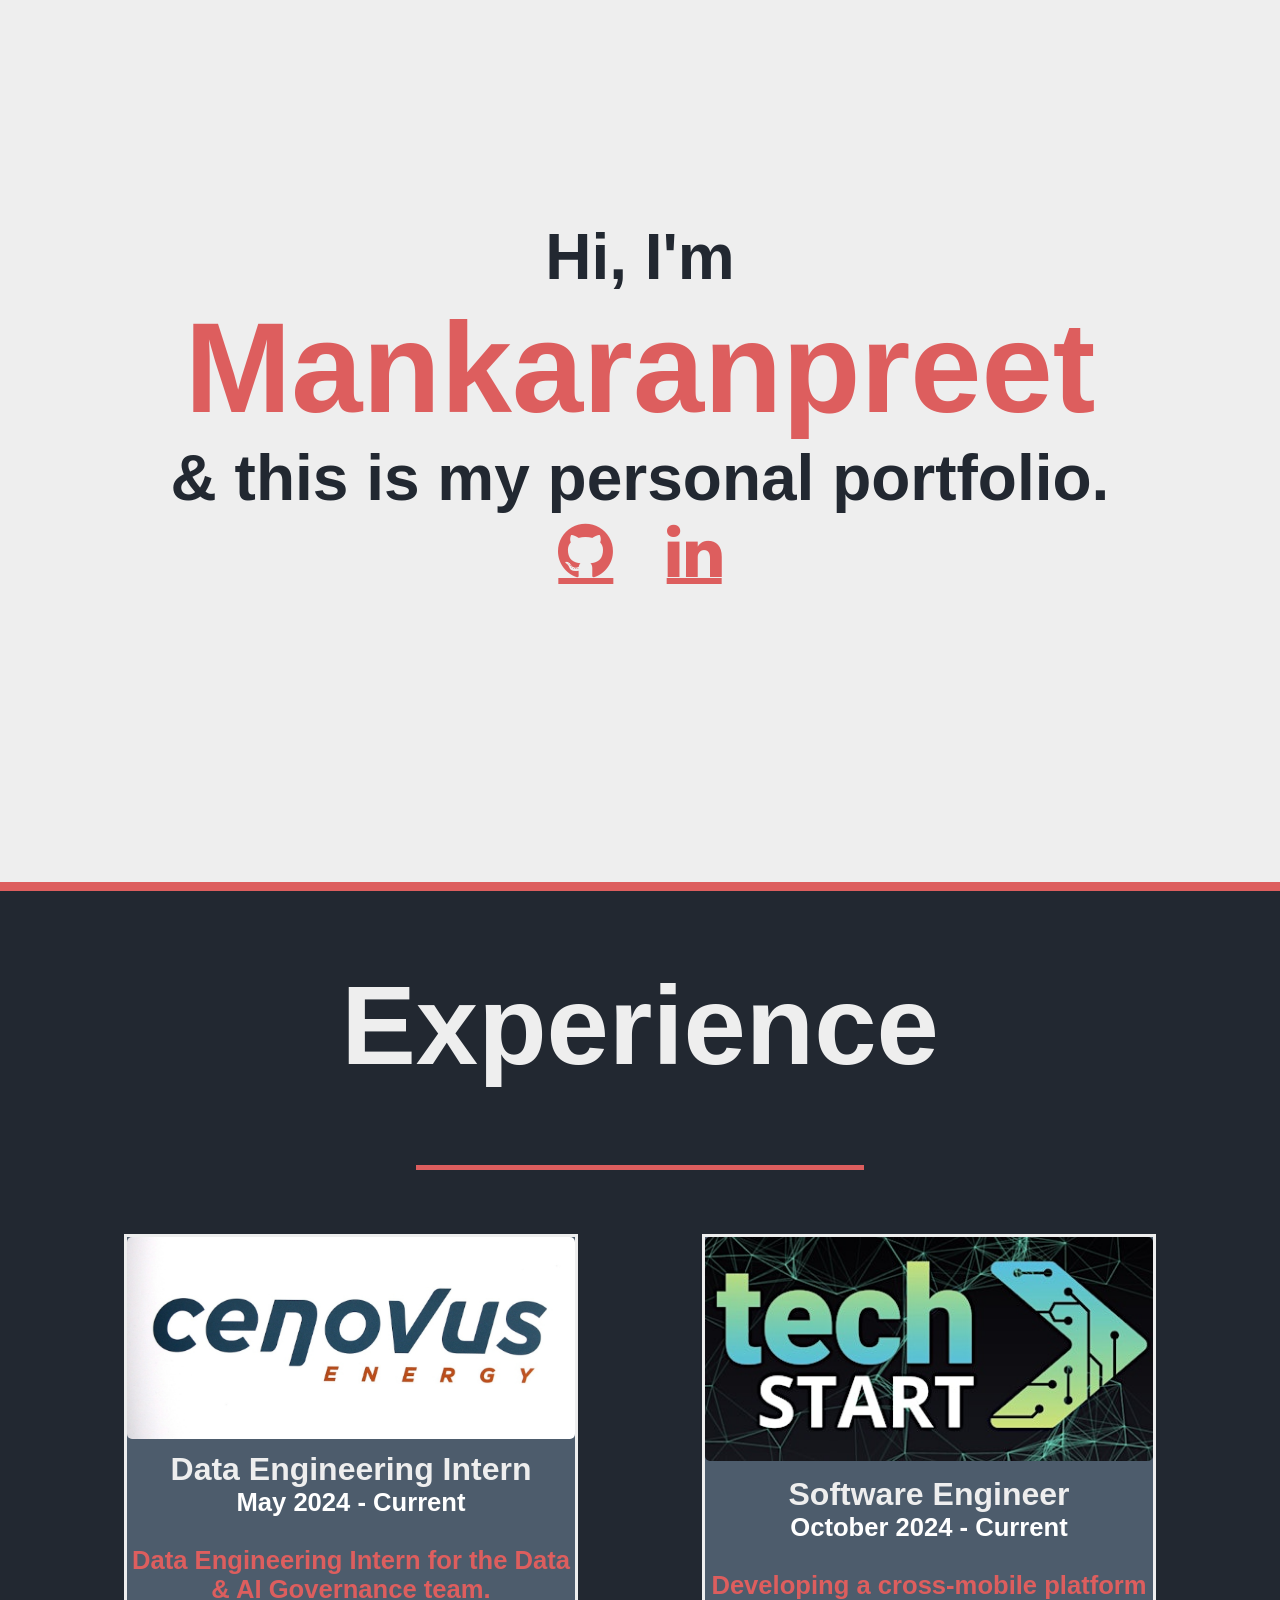
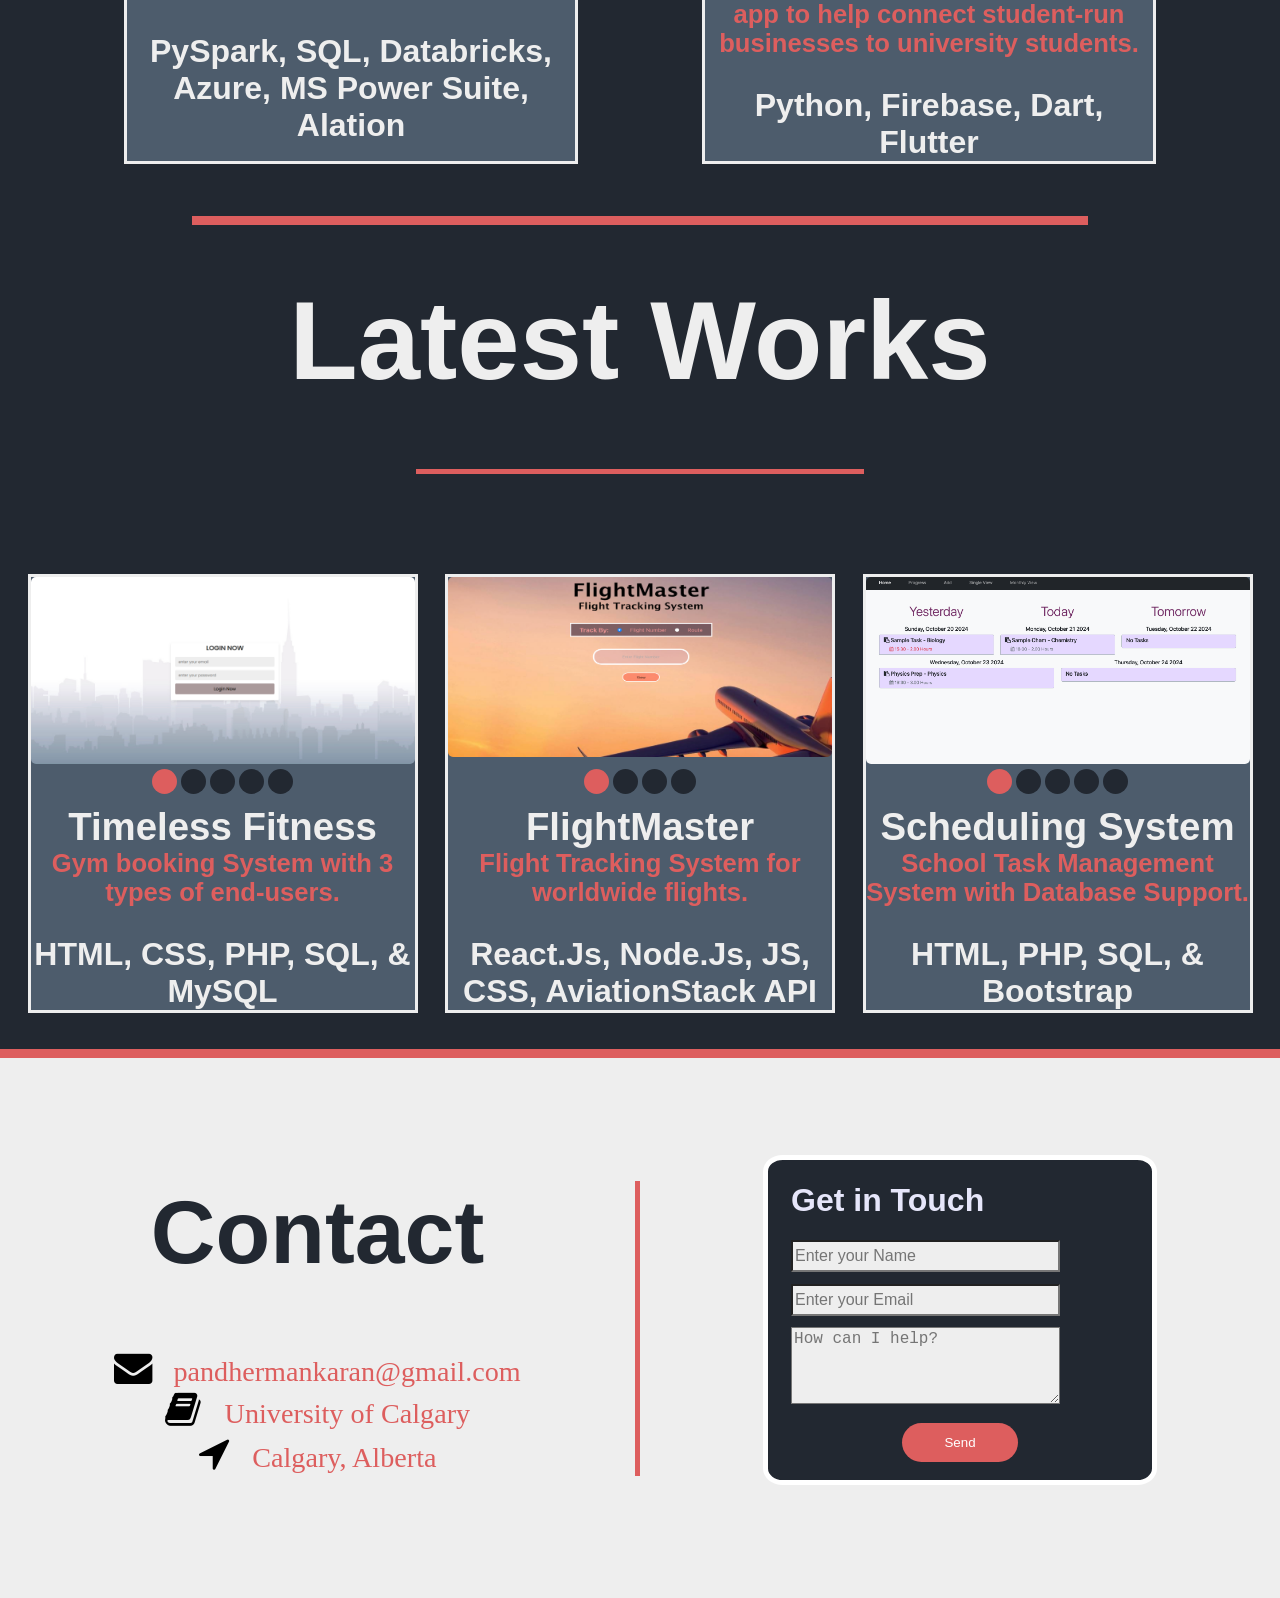
==== commit 20f5c5e1: "Update index.html" ====
--- a/index.html
+++ b/index.html
@@ -20,7 +20,7 @@
                     <a href="#landingDiv" class="homelink" onclick="linkClicked(1)">Home</a>
                 </li>
                 <li>
-                    <a href="#aboutDiv" class="ProgramsLink" onclick="linkClicked(2)">About</a>
+                    <a href="#aboutDiv" class="ProgramsLink" onclick="linkClicked(2)">Experience</a>
                 </li>
                 <li>
                     <a href="#projectsDiv" class="booklink" onclick="linkClicked(3)">Projects</a>
@@ -219,4 +219,4 @@
 
 
         <script src="app.js"></script>
-    </body>+    </body>
